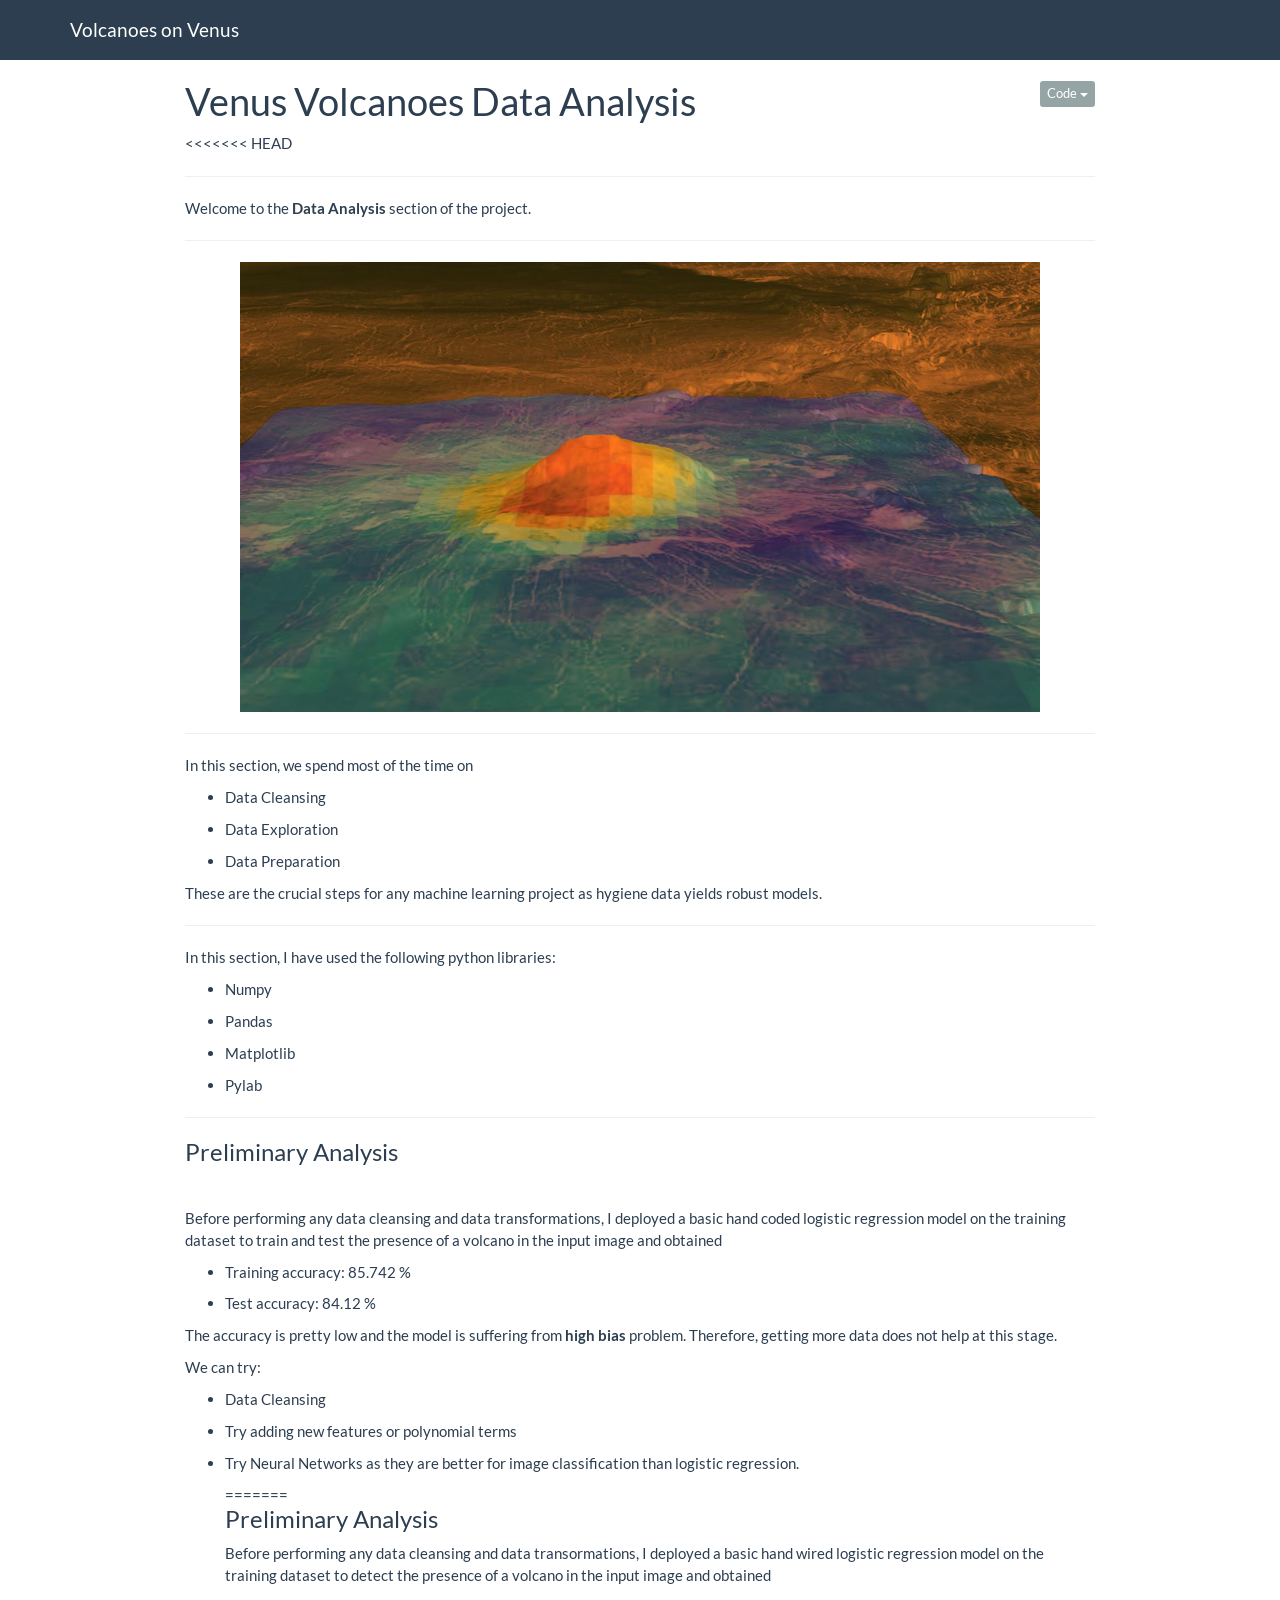
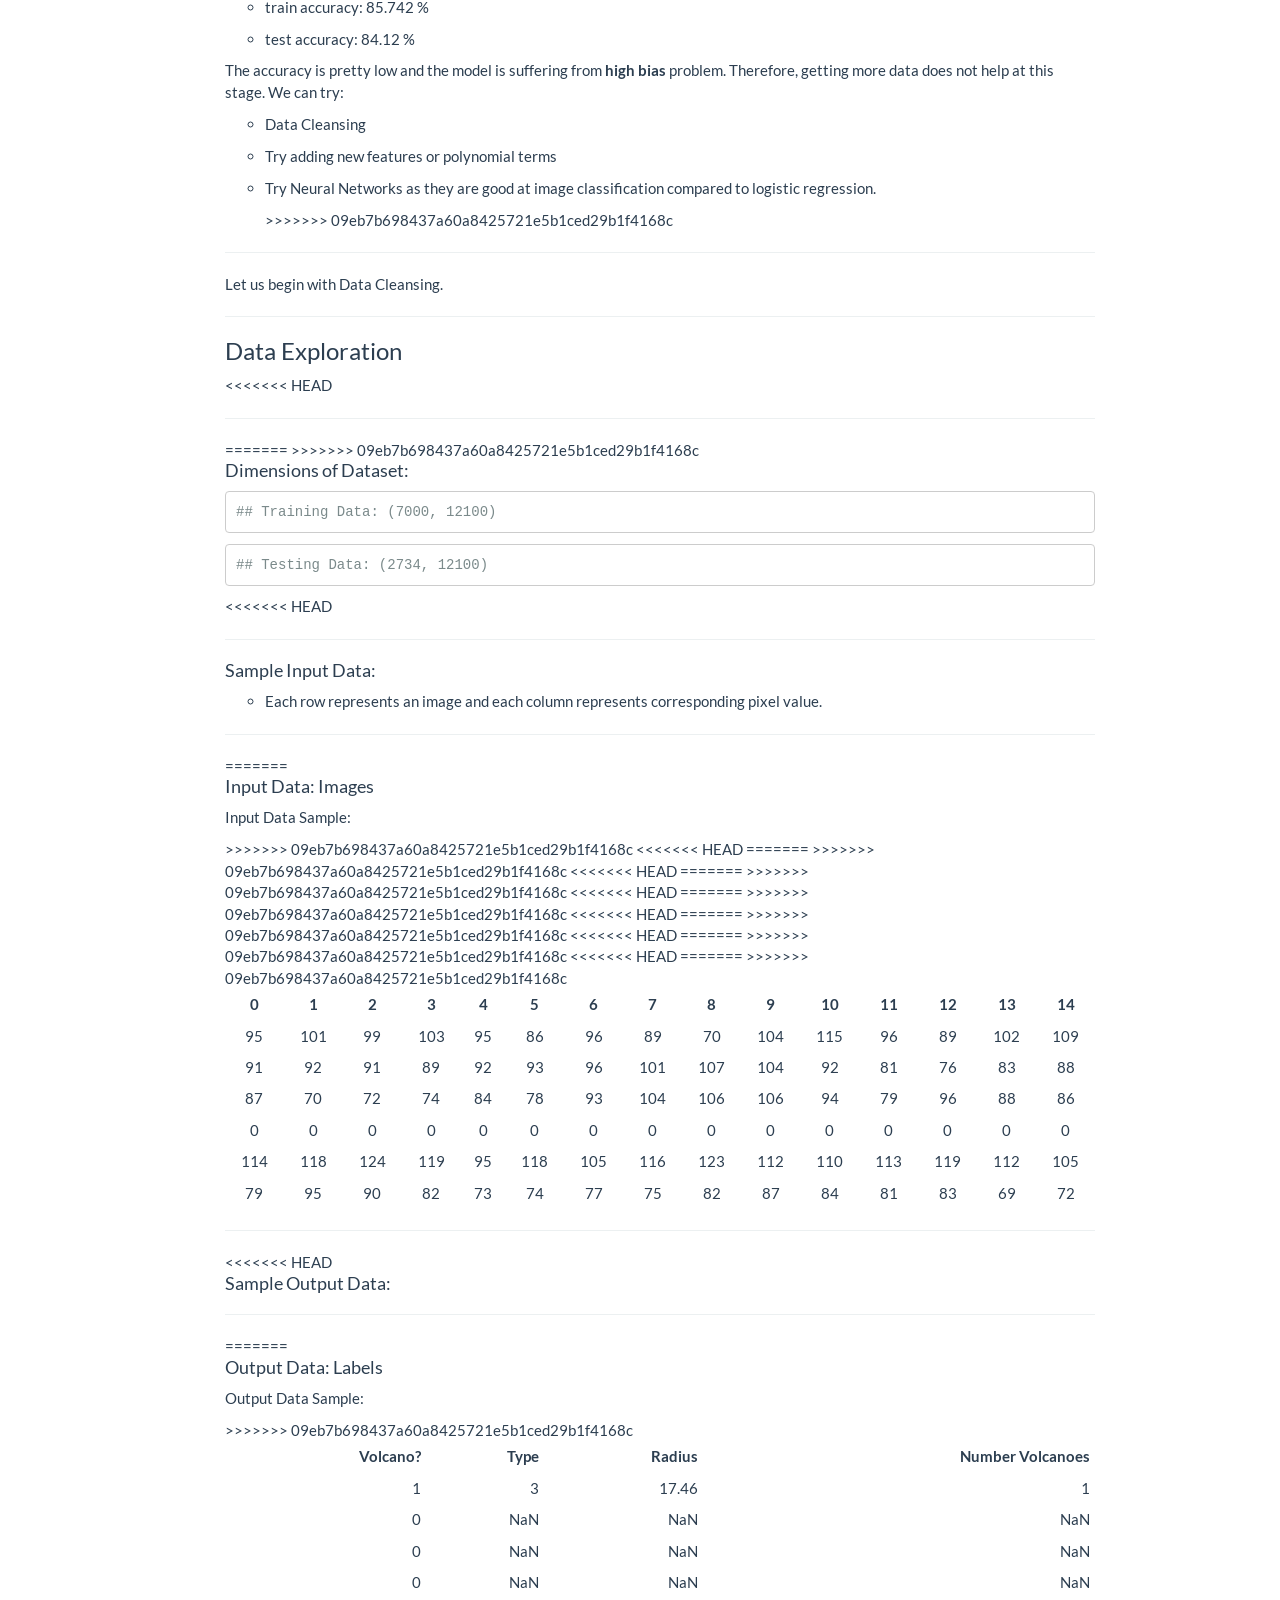
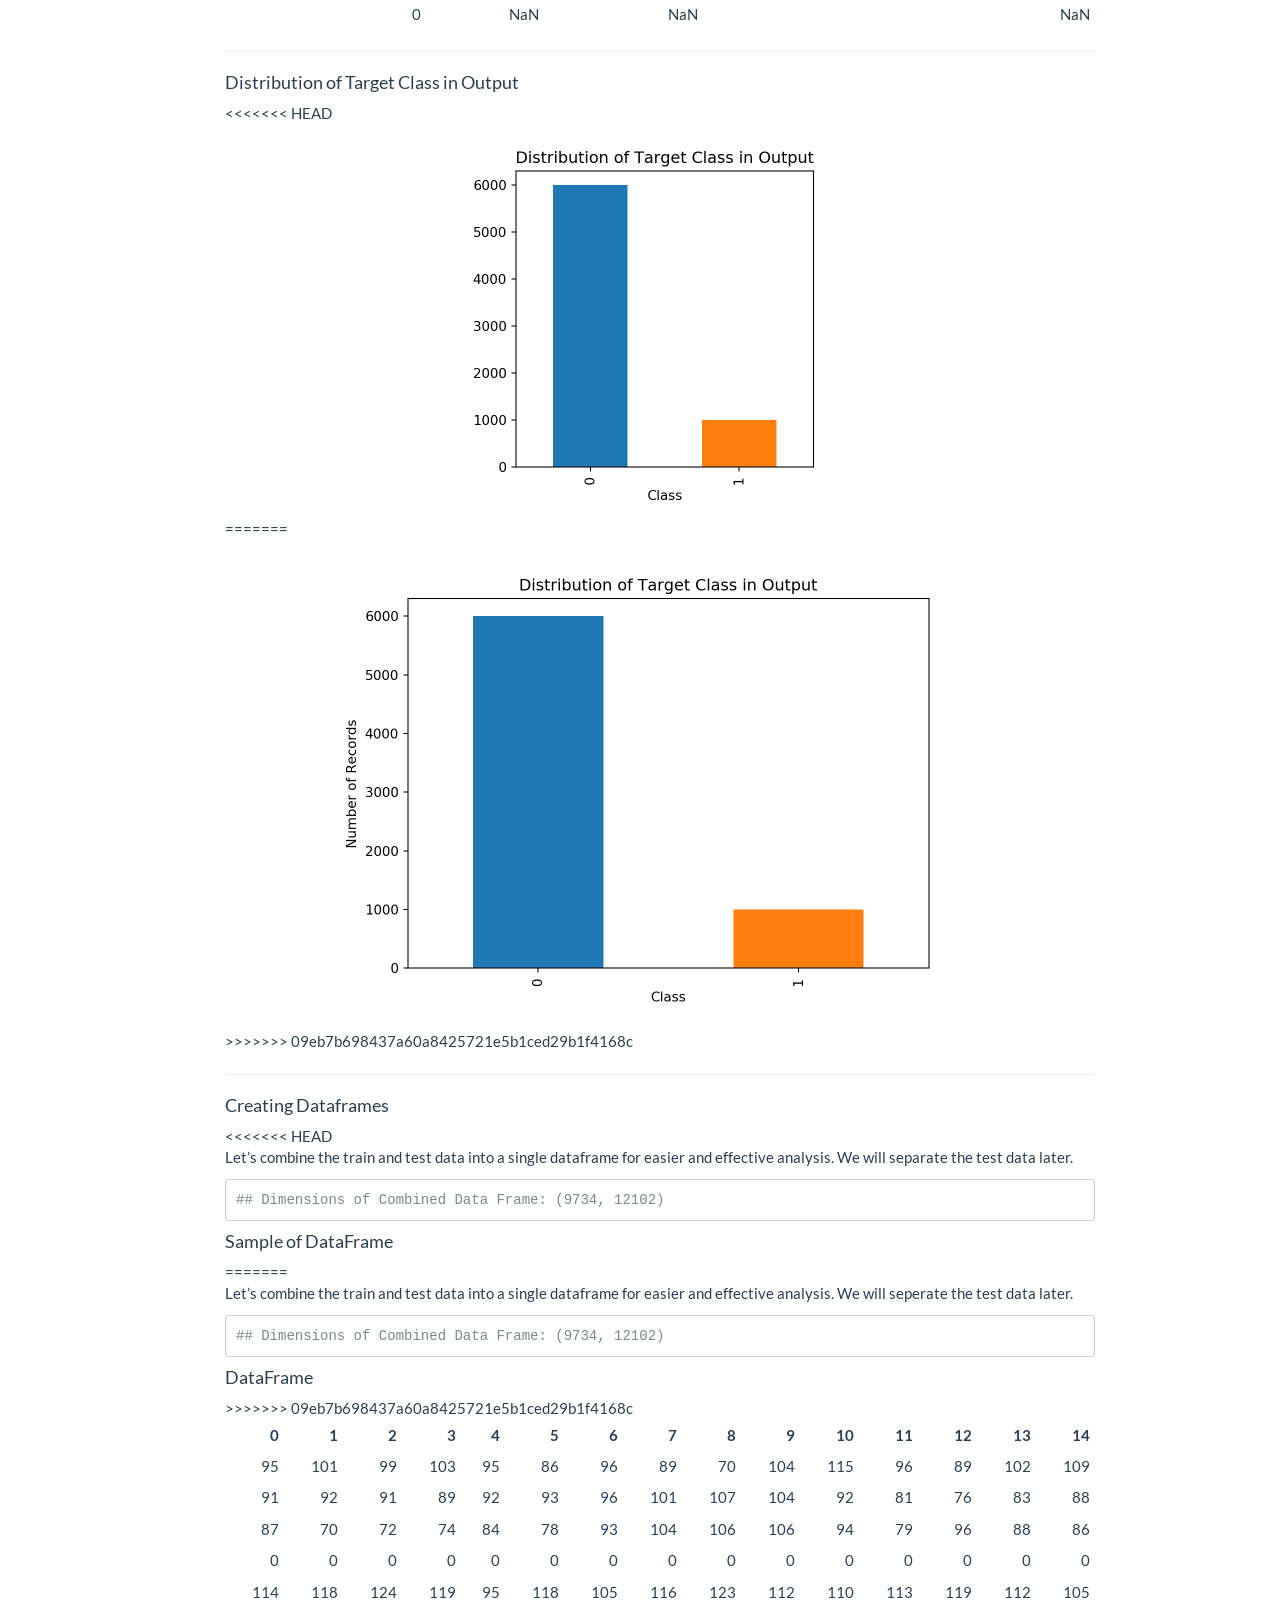
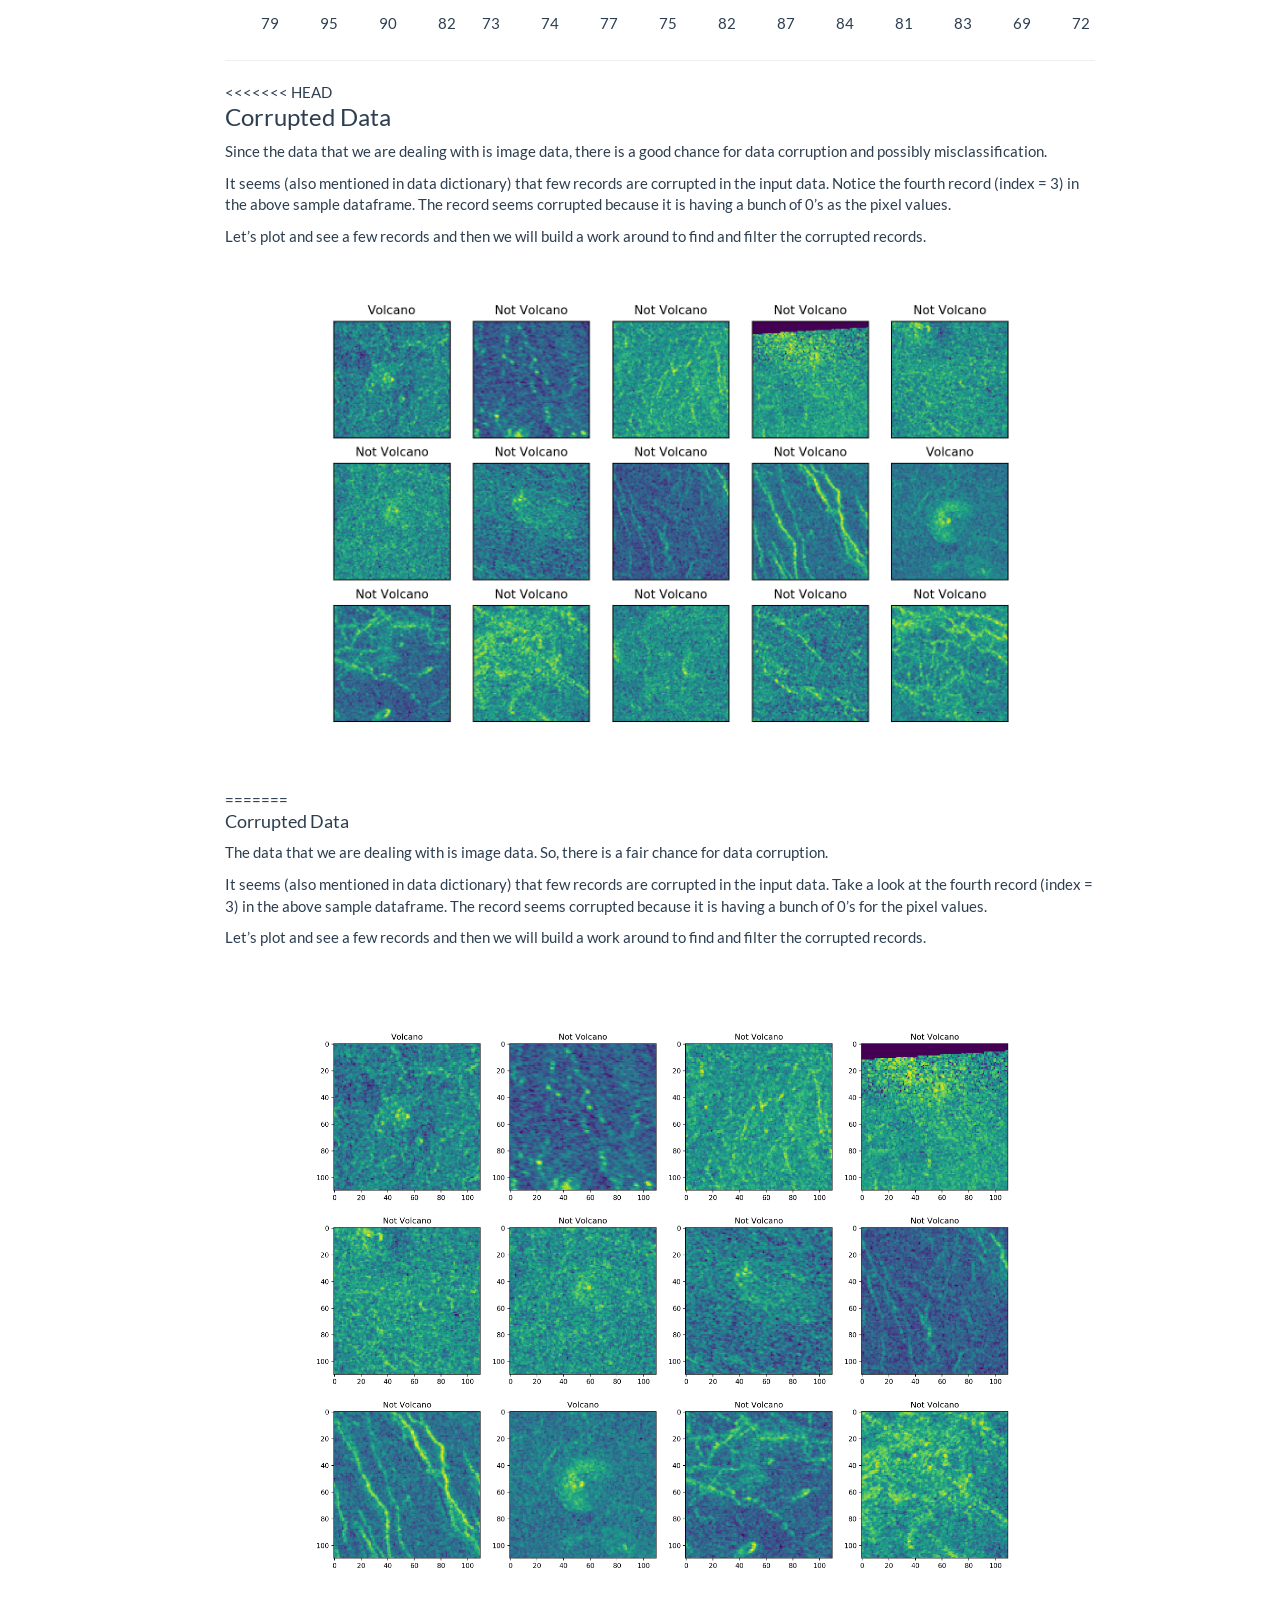
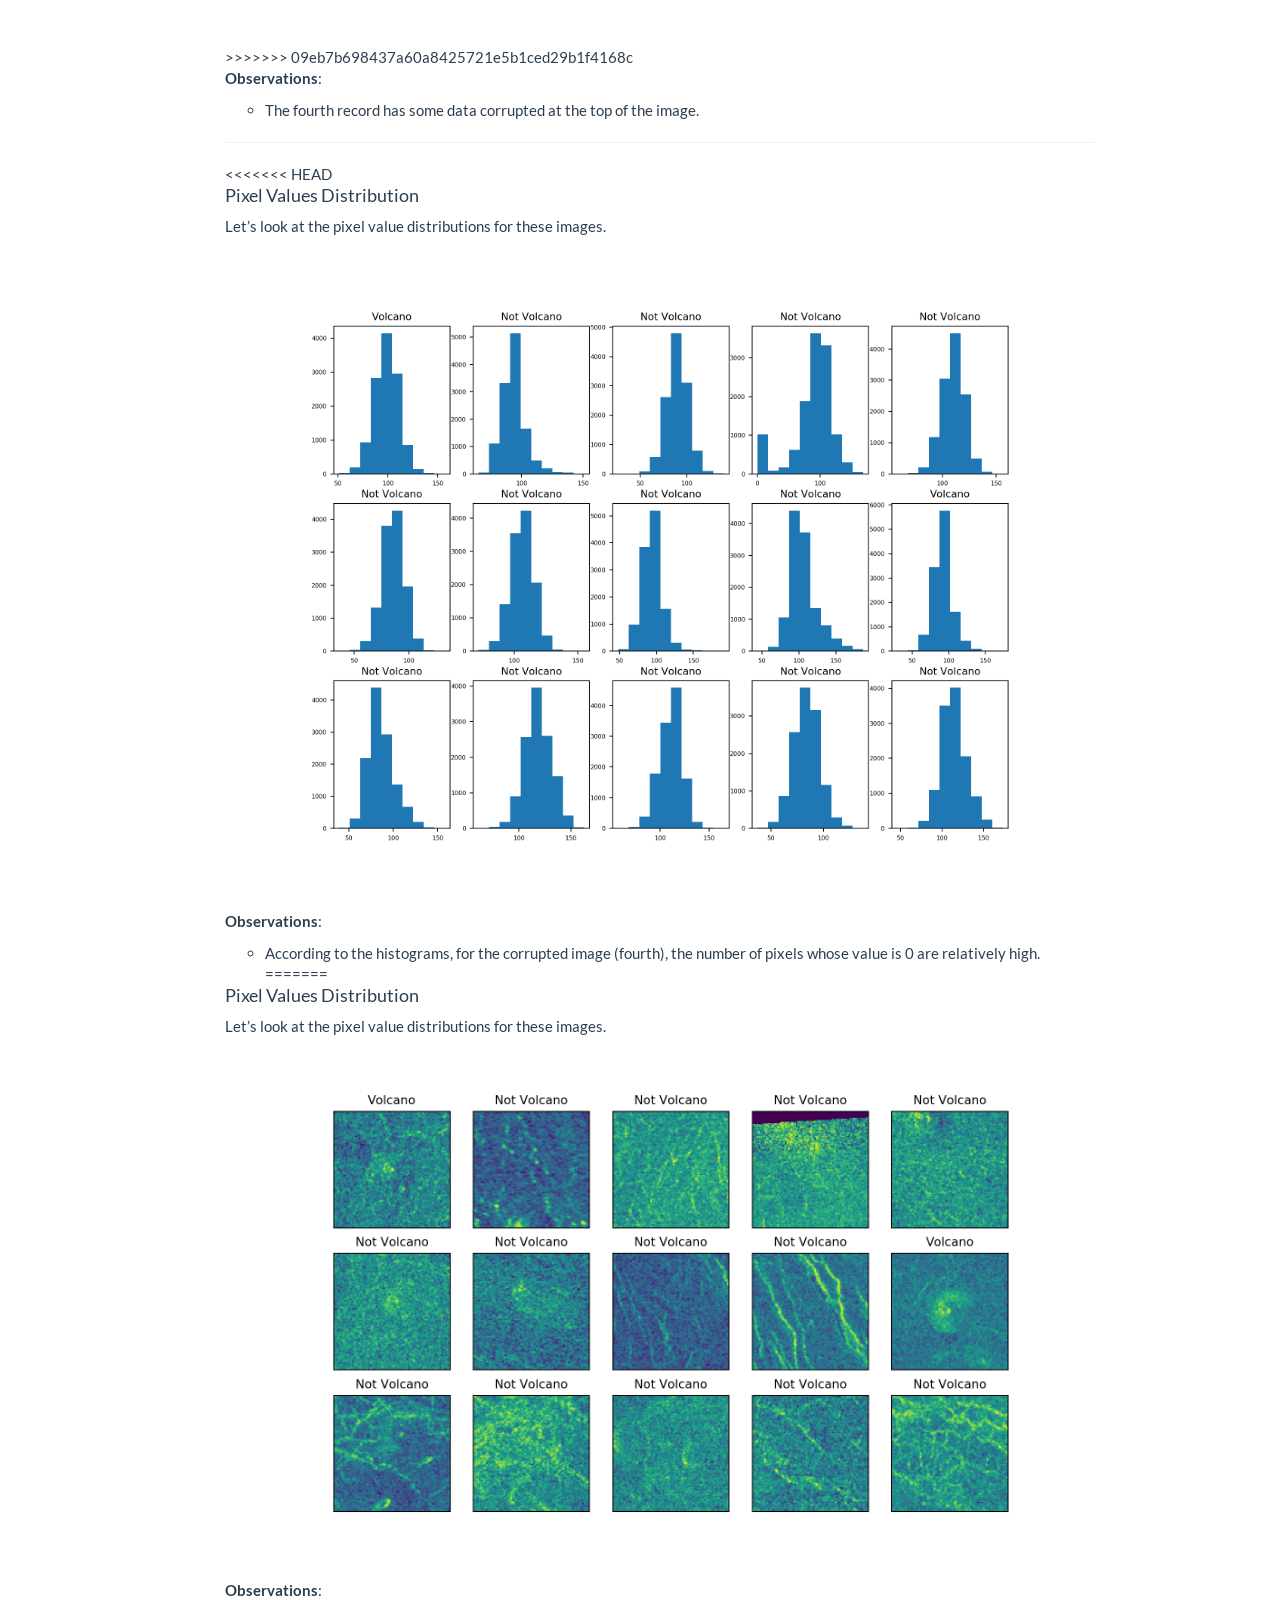
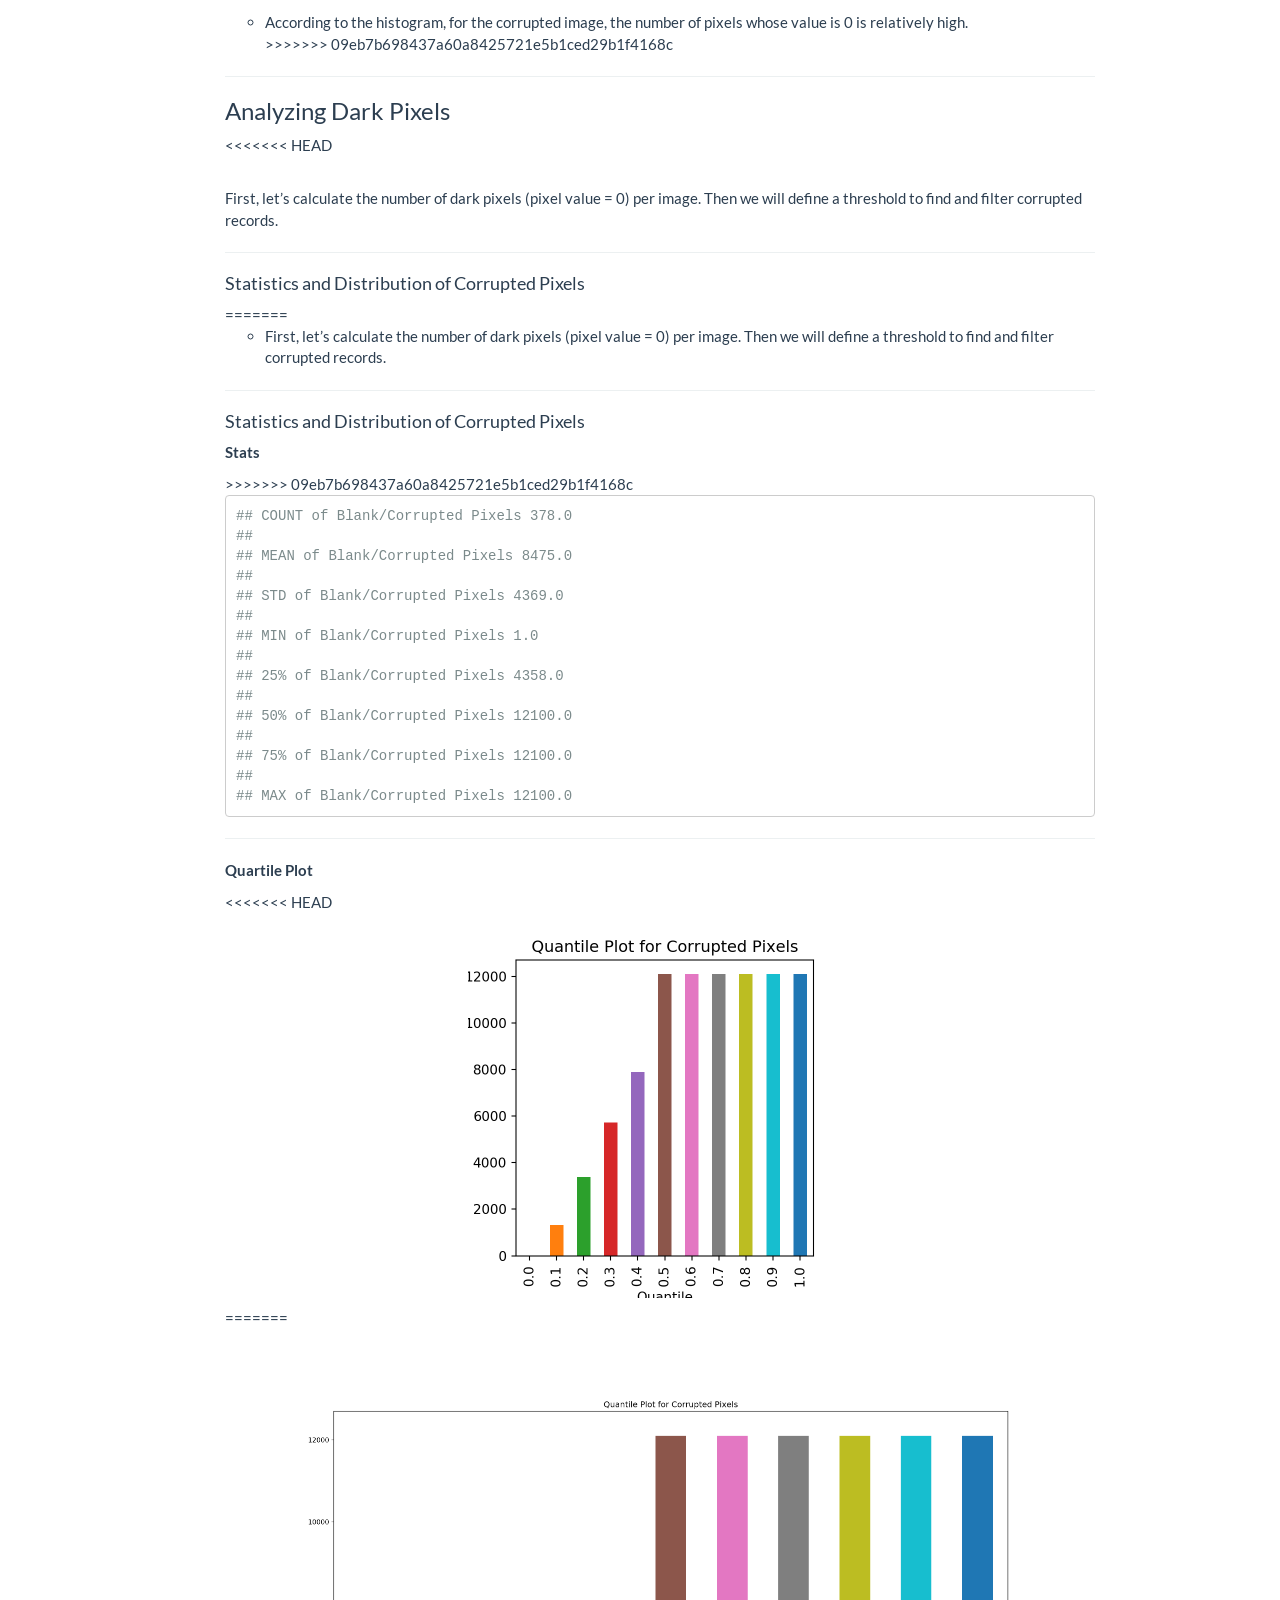
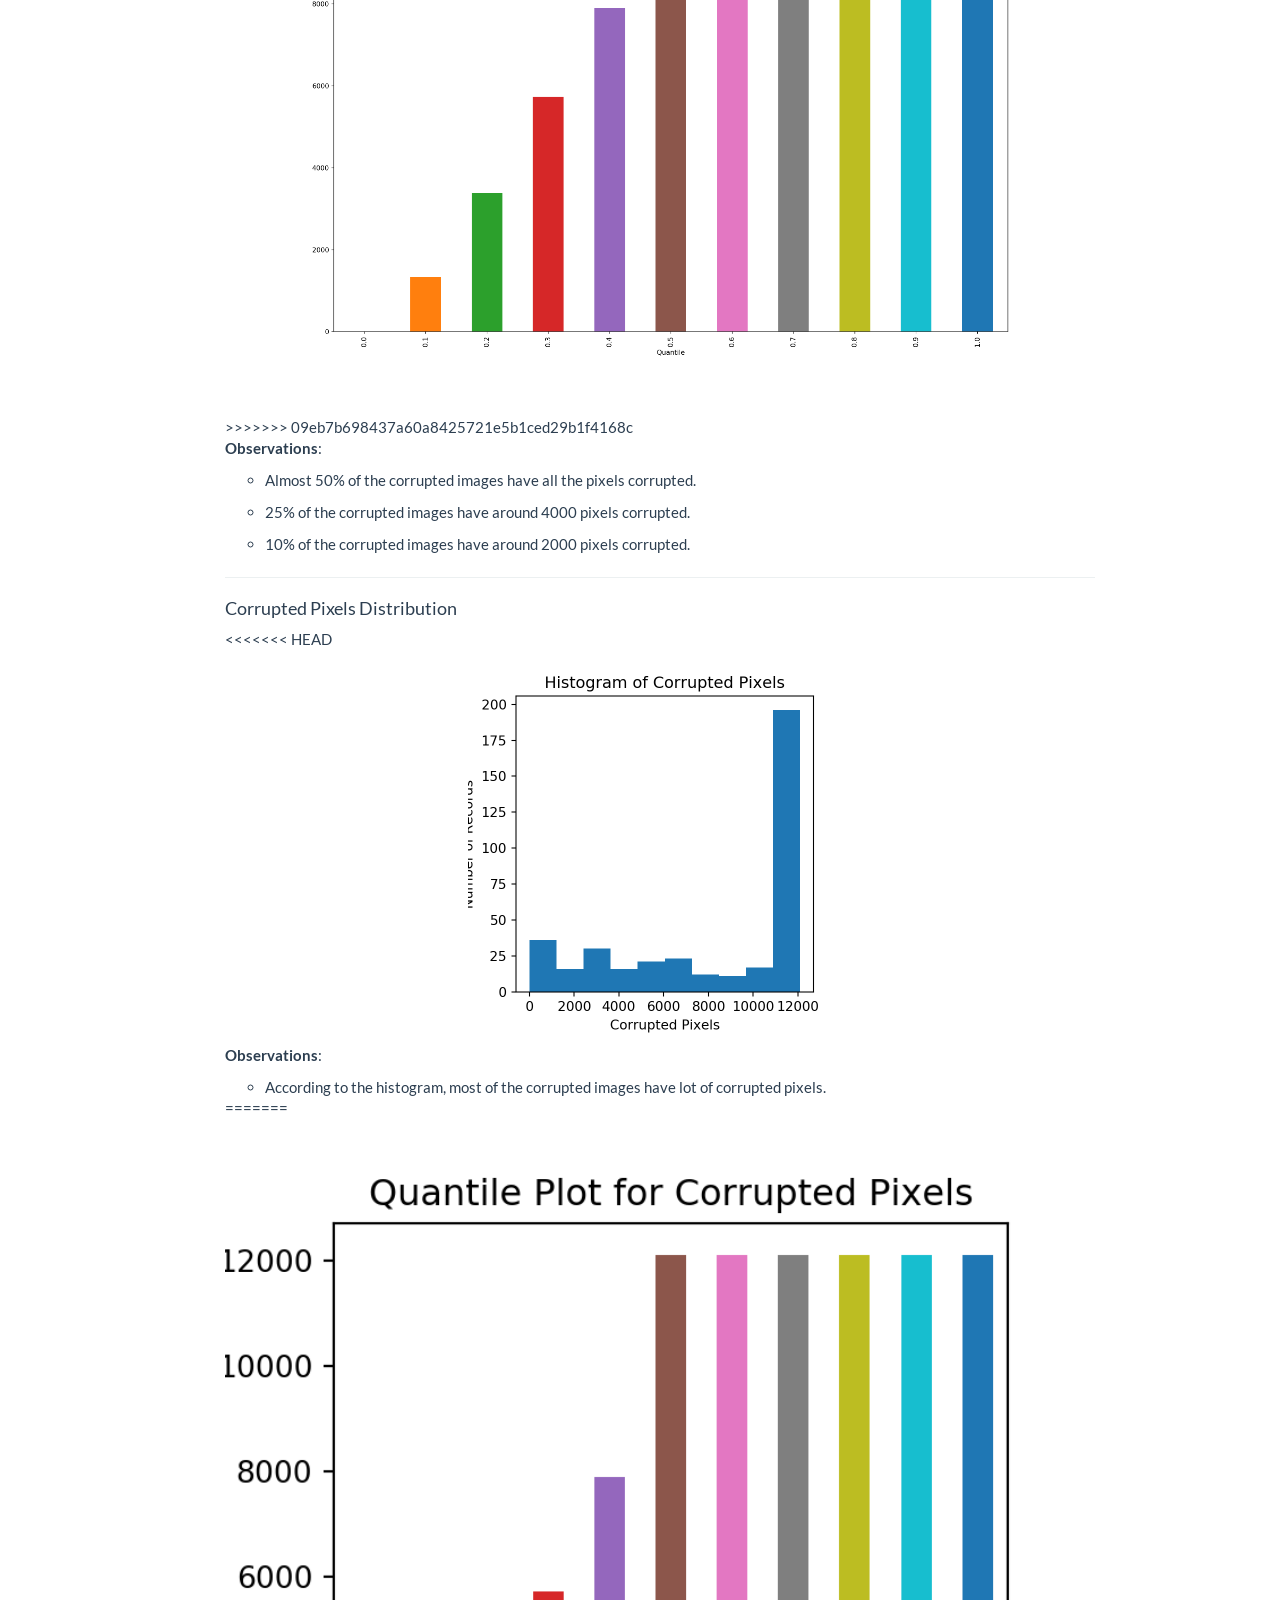
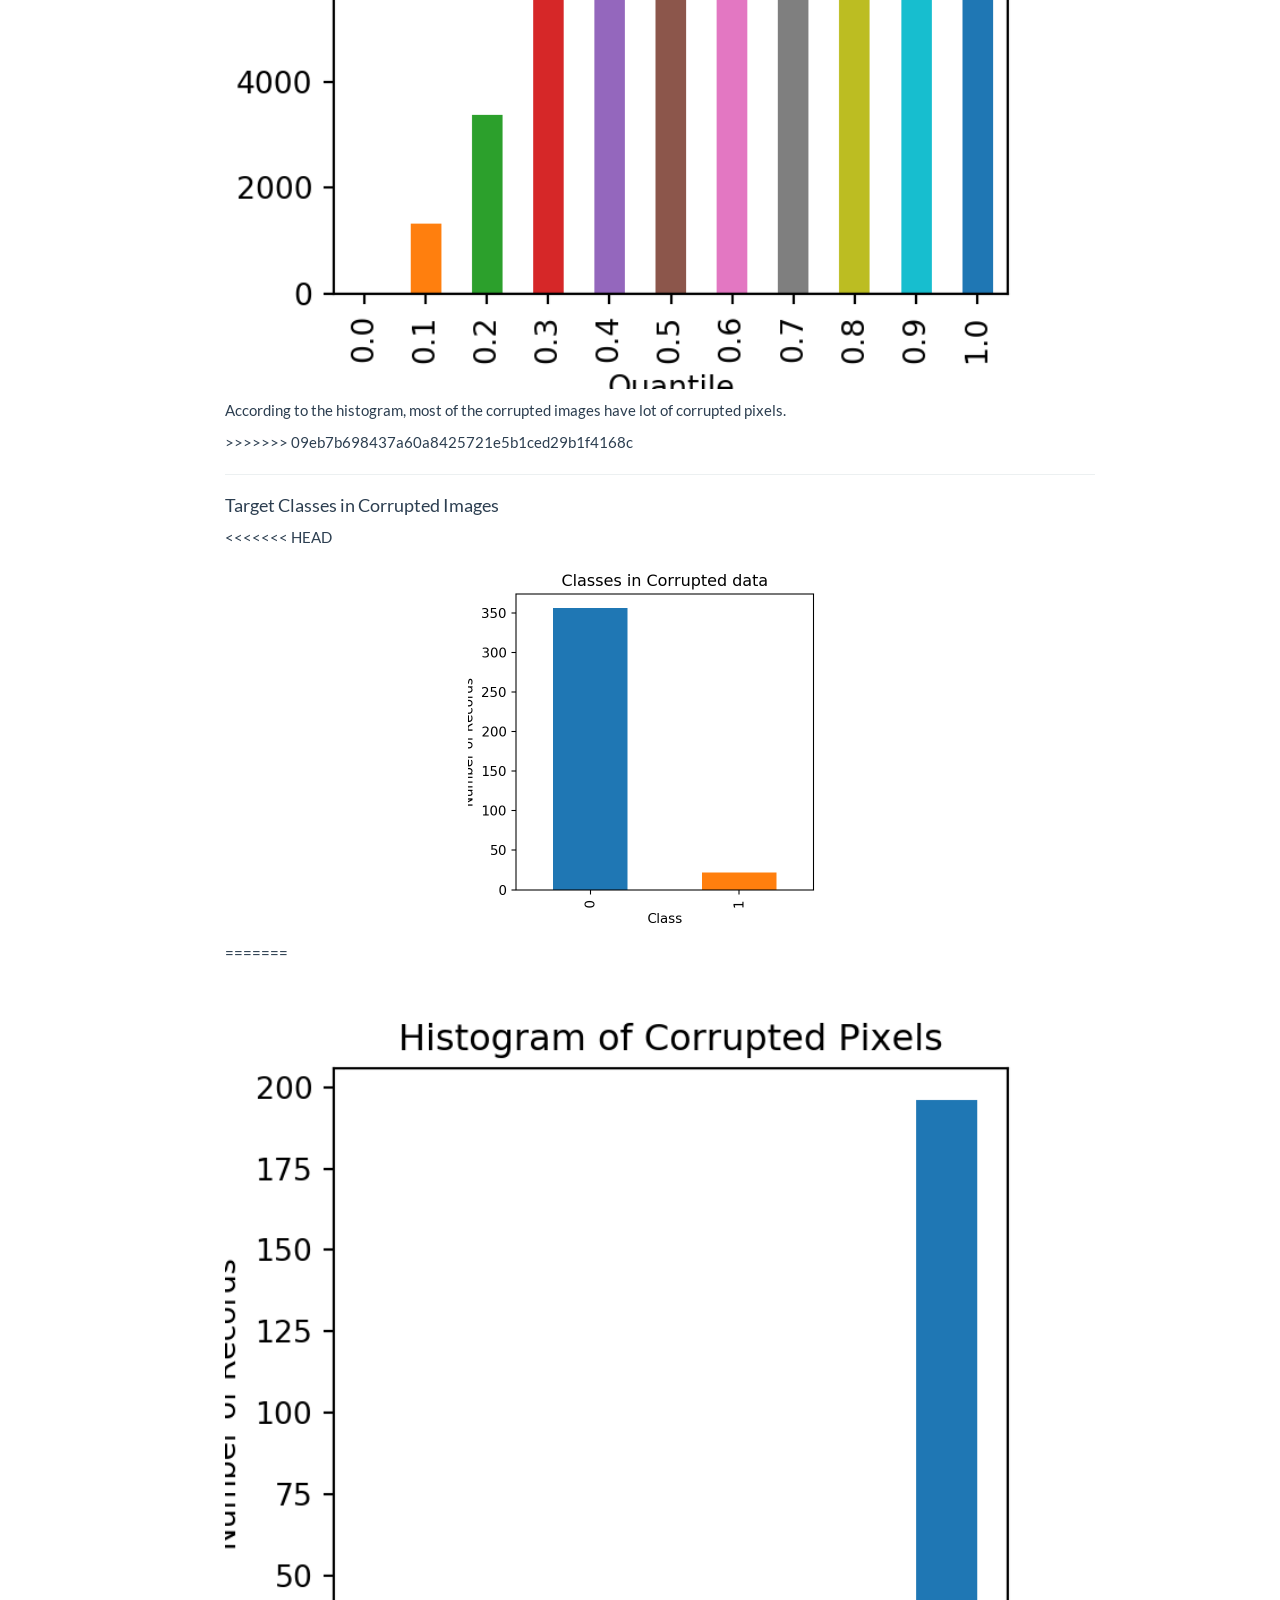
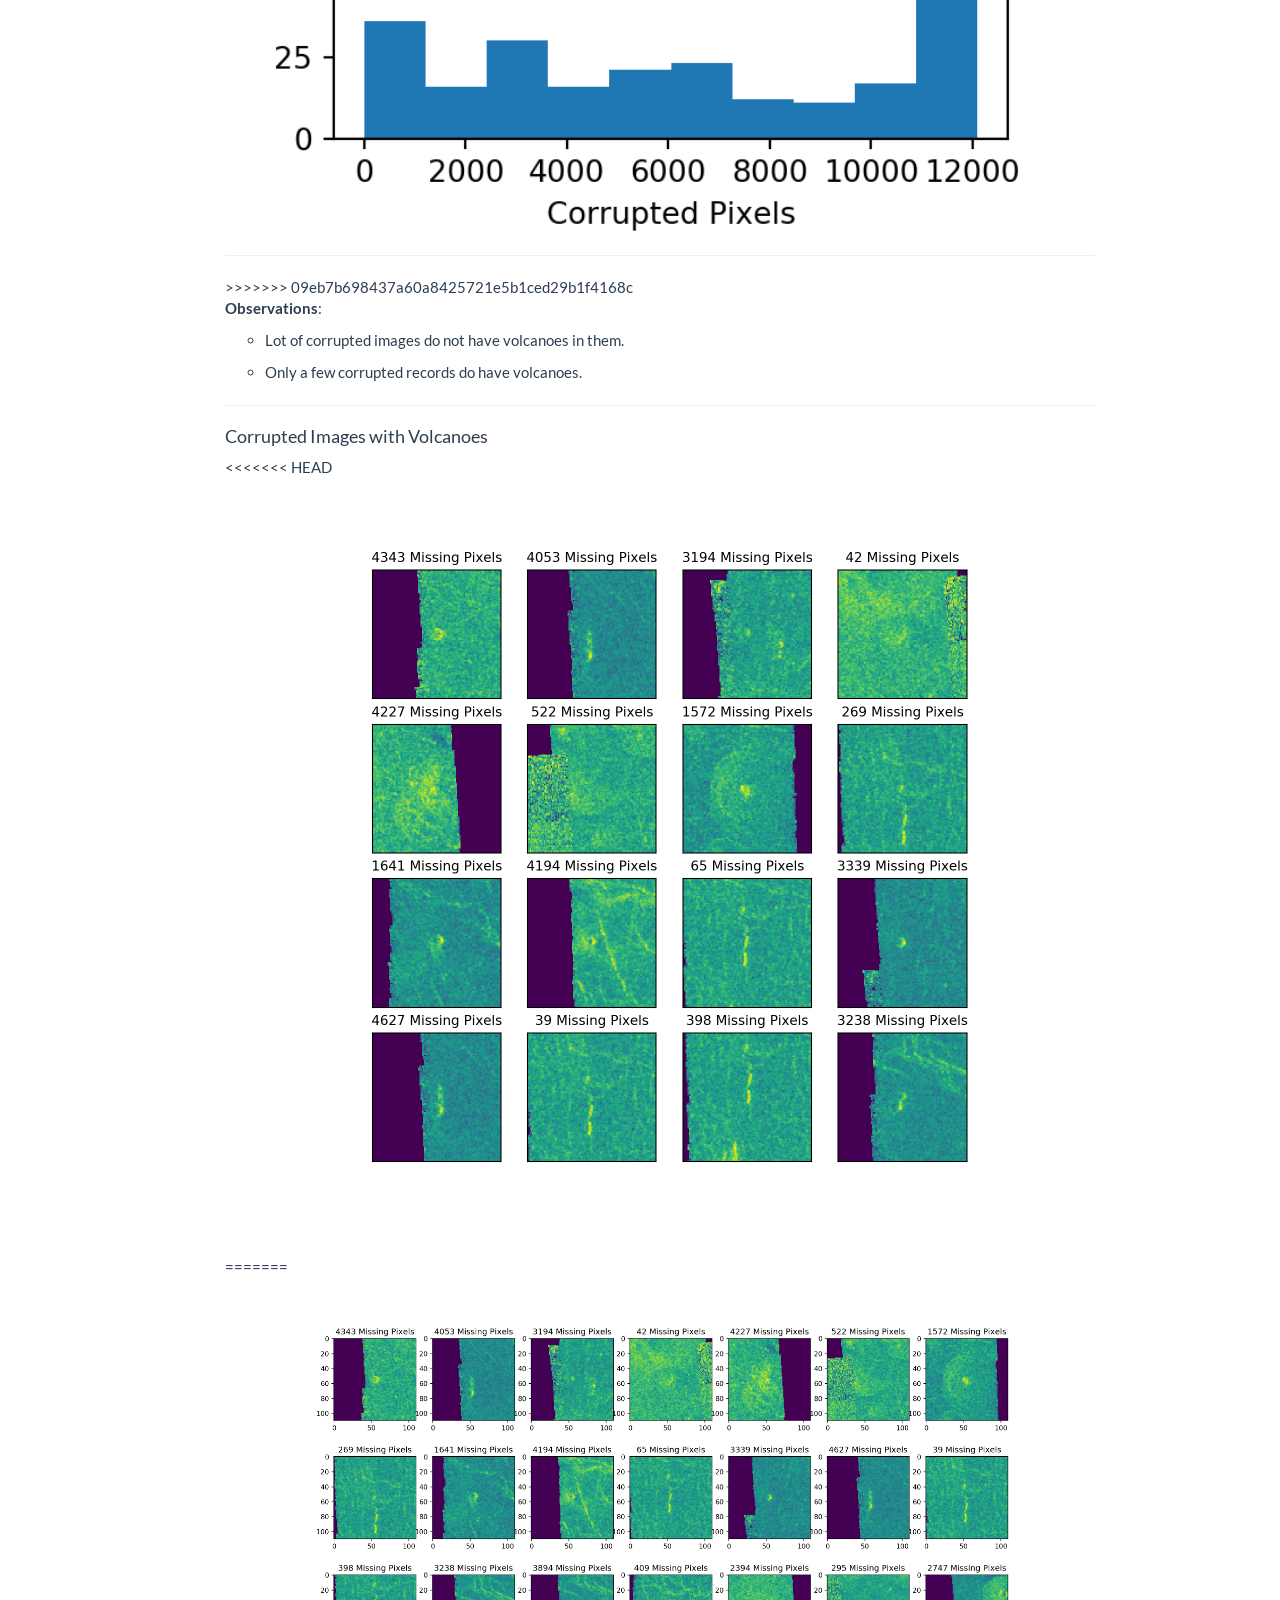
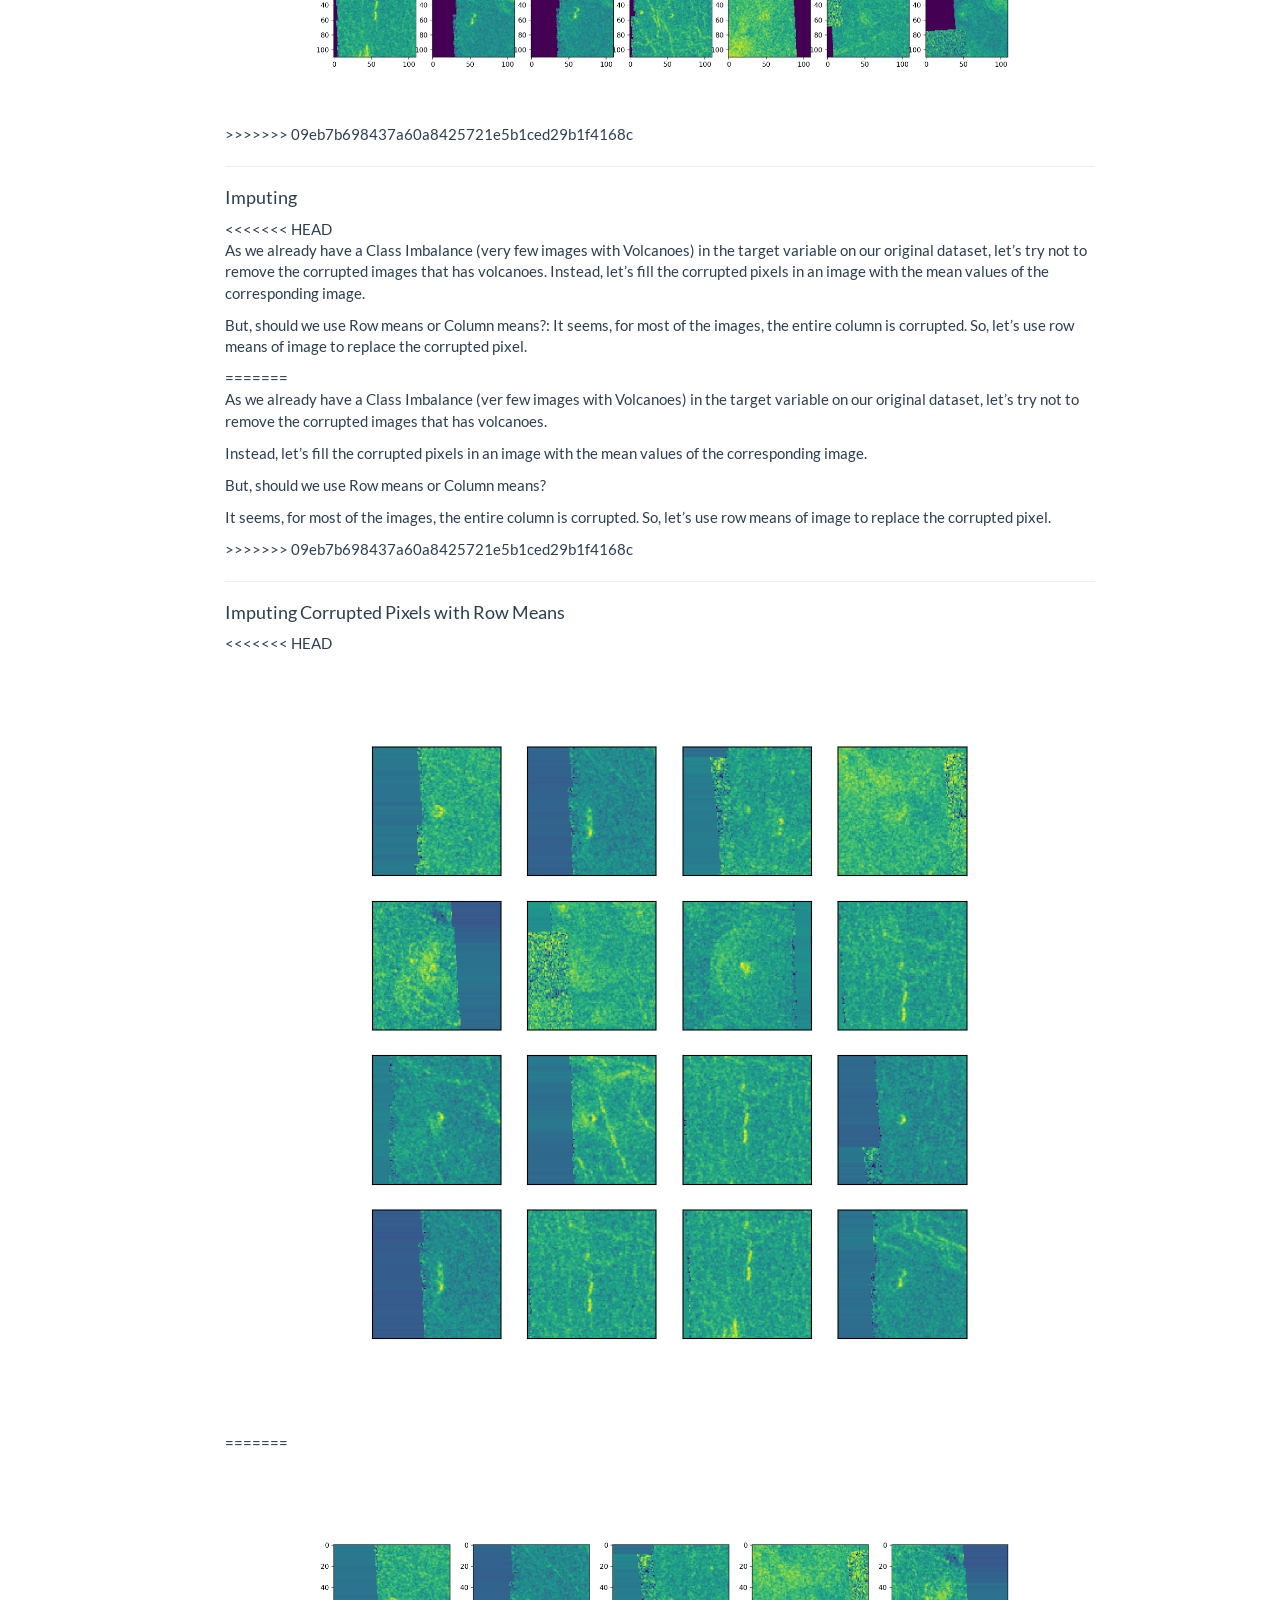
==== dataanalysis.html @ ce0eabd8 "Second Commit" ====
<!DOCTYPE html>

<html xmlns="http://www.w3.org/1999/xhtml">

<head>

<meta charset="utf-8" />
<meta http-equiv="Content-Type" content="text/html; charset=utf-8" />
<meta name="generator" content="pandoc" />
<meta http-equiv="X-UA-Compatible" content="IE=EDGE" />




<title>Venus Volcanoes Data Analysis</title>

<script src="site_libs/jquery-1.11.3/jquery.min.js"></script>
<meta name="viewport" content="width=device-width, initial-scale=1" />
<link href="site_libs/bootstrap-3.3.5/css/flatly.min.css" rel="stylesheet" />
<script src="site_libs/bootstrap-3.3.5/js/bootstrap.min.js"></script>
<script src="site_libs/bootstrap-3.3.5/shim/html5shiv.min.js"></script>
<script src="site_libs/bootstrap-3.3.5/shim/respond.min.js"></script>
<script src="site_libs/navigation-1.1/tabsets.js"></script>
<script src="site_libs/navigation-1.1/codefolding.js"></script>
<link href="site_libs/highlightjs-9.12.0/default.css" rel="stylesheet" />
<script src="site_libs/highlightjs-9.12.0/highlight.js"></script>

<style type="text/css">code{white-space: pre;}</style>
<style type="text/css">
  pre:not([class]) {
    background-color: white;
  }
</style>
<script type="text/javascript">
if (window.hljs) {
  hljs.configure({languages: []});
  hljs.initHighlightingOnLoad();
  if (document.readyState && document.readyState === "complete") {
    window.setTimeout(function() { hljs.initHighlighting(); }, 0);
  }
}
</script>



<style type="text/css">
h1 {
  font-size: 34px;
}
h1.title {
  font-size: 38px;
}
h2 {
  font-size: 30px;
}
h3 {
  font-size: 24px;
}
h4 {
  font-size: 18px;
}
h5 {
  font-size: 16px;
}
h6 {
  font-size: 12px;
}
.table th:not([align]) {
  text-align: left;
}
</style>

<link rel="stylesheet" href="style.css" type="text/css" />



<style type = "text/css">
.main-container {
  max-width: 940px;
  margin-left: auto;
  margin-right: auto;
}
code {
  color: inherit;
  background-color: rgba(0, 0, 0, 0.04);
}
img {
  max-width:100%;
  height: auto;
}
.tabbed-pane {
  padding-top: 12px;
}
.html-widget {
  margin-bottom: 20px;
}
button.code-folding-btn:focus {
  outline: none;
}
summary {
  display: list-item;
}
</style>


<style type="text/css">
/* padding for bootstrap navbar */
body {
  padding-top: 60px;
  padding-bottom: 40px;
}
/* offset scroll position for anchor links (for fixed navbar)  */
.section h1 {
  padding-top: 65px;
  margin-top: -65px;
}
.section h2 {
  padding-top: 65px;
  margin-top: -65px;
}
.section h3 {
  padding-top: 65px;
  margin-top: -65px;
}
.section h4 {
  padding-top: 65px;
  margin-top: -65px;
}
.section h5 {
  padding-top: 65px;
  margin-top: -65px;
}
.section h6 {
  padding-top: 65px;
  margin-top: -65px;
}
.dropdown-submenu {
  position: relative;
}
.dropdown-submenu>.dropdown-menu {
  top: 0;
  left: 100%;
  margin-top: -6px;
  margin-left: -1px;
  border-radius: 0 6px 6px 6px;
}
.dropdown-submenu:hover>.dropdown-menu {
  display: block;
}
.dropdown-submenu>a:after {
  display: block;
  content: " ";
  float: right;
  width: 0;
  height: 0;
  border-color: transparent;
  border-style: solid;
  border-width: 5px 0 5px 5px;
  border-left-color: #cccccc;
  margin-top: 5px;
  margin-right: -10px;
}
.dropdown-submenu:hover>a:after {
  border-left-color: #ffffff;
}
.dropdown-submenu.pull-left {
  float: none;
}
.dropdown-submenu.pull-left>.dropdown-menu {
  left: -100%;
  margin-left: 10px;
  border-radius: 6px 0 6px 6px;
}
</style>

<script>
// manage active state of menu based on current page
$(document).ready(function () {
  // active menu anchor
  href = window.location.pathname
  href = href.substr(href.lastIndexOf('/') + 1)
  if (href === "")
    href = "index.html";
  var menuAnchor = $('a[href="' + href + '"]');

  // mark it active
  menuAnchor.parent().addClass('active');

  // if it's got a parent navbar menu mark it active as well
  menuAnchor.closest('li.dropdown').addClass('active');
});
</script>

<!-- tabsets -->

<style type="text/css">
.tabset-dropdown > .nav-tabs {
  display: inline-table;
  max-height: 500px;
  min-height: 44px;
  overflow-y: auto;
  background: white;
  border: 1px solid #ddd;
  border-radius: 4px;
}

.tabset-dropdown > .nav-tabs > li.active:before {
  content: "";
  font-family: 'Glyphicons Halflings';
  display: inline-block;
  padding: 10px;
  border-right: 1px solid #ddd;
}

.tabset-dropdown > .nav-tabs.nav-tabs-open > li.active:before {
  content: "&#xe258;";
  border: none;
}

.tabset-dropdown > .nav-tabs.nav-tabs-open:before {
  content: "";
  font-family: 'Glyphicons Halflings';
  display: inline-block;
  padding: 10px;
  border-right: 1px solid #ddd;
}

.tabset-dropdown > .nav-tabs > li.active {
  display: block;
}

.tabset-dropdown > .nav-tabs > li > a,
.tabset-dropdown > .nav-tabs > li > a:focus,
.tabset-dropdown > .nav-tabs > li > a:hover {
  border: none;
  display: inline-block;
  border-radius: 4px;
}

.tabset-dropdown > .nav-tabs.nav-tabs-open > li {
  display: block;
  float: none;
}

.tabset-dropdown > .nav-tabs > li {
  display: none;
}
</style>

<!-- code folding -->
<style type="text/css">
.code-folding-btn { margin-bottom: 4px; }
</style>




</head>

<body>


<div class="container-fluid main-container">




<div class="navbar navbar-default  navbar-fixed-top" role="navigation">
  <div class="container">
    <div class="navbar-header">
      <button type="button" class="navbar-toggle collapsed" data-toggle="collapse" data-target="#navbar">
        <span class="icon-bar"></span>
        <span class="icon-bar"></span>
        <span class="icon-bar"></span>
      </button>
      <a class="navbar-brand" href="index.html">Volcanoes on Venus</a>
    </div>
    <div id="navbar" class="navbar-collapse collapse">
      <ul class="nav navbar-nav">
        
      </ul>
      <ul class="nav navbar-nav navbar-right">
        
      </ul>
    </div><!--/.nav-collapse -->
  </div><!--/.container -->
</div><!--/.navbar -->

<div class="fluid-row" id="header">

<div class="btn-group pull-right">
<button type="button" class="btn btn-default btn-xs dropdown-toggle" data-toggle="dropdown" aria-haspopup="true" aria-expanded="false"><span>Code</span> <span class="caret"></span></button>
<ul class="dropdown-menu" style="min-width: 50px;">
<li><a id="rmd-show-all-code" href="#">Show All Code</a></li>
<li><a id="rmd-hide-all-code" href="#">Hide All Code</a></li>
</ul>
</div>



<h1 class="title toc-ignore">Venus Volcanoes Data Analysis</h1>

</div>


<<<<<<< HEAD
<hr />
<p>Welcome to the <strong>Data Analysis</strong> section of the project.<br />
</p>
<hr />
<p><img src="volcano_rgb.jpg" width="800px" height="1500px" style="display: block; margin: auto;" /></p>
<hr />
<p>In this section, we spend most of the time on</p>
<ul>
<li><p>Data Cleansing</p></li>
<li><p>Data Exploration</p></li>
<li><p>Data Preparation</p></li>
</ul>
<p>These are the crucial steps for any machine learning project as hygiene data yields robust models.</p>
<hr />
<p>In this section, I have used the following python libraries:</p>
<ul>
<li><p>Numpy</p></li>
<li><p>Pandas</p></li>
<li><p>Matplotlib</p></li>
<li><p>Pylab</p></li>
</ul>
<hr />
<div id="preliminary-analysis" class="section level3">
<h3>Preliminary Analysis</h3>
<p><br />
</p>
<p>Before performing any data cleansing and data transformations, I deployed a basic hand coded logistic regression model on the training dataset to train and test the presence of a volcano in the input image and obtained</p>
<ul>
<li><p>Training accuracy: 85.742 %</p></li>
<li><p>Test accuracy: 84.12 %</p></li>
</ul>
<p>The accuracy is pretty low and the model is suffering from <strong>high bias</strong> problem. Therefore, getting more data does not help at this stage.</p>
<p>We can try:</p>
<ul>
<li><p>Data Cleansing</p></li>
<li><p>Try adding new features or polynomial terms</p></li>
<li><p>Try Neural Networks as they are better for image classification than logistic regression.</p></li>
=======
<div id="preliminary-analysis" class="section level3">
<h3>Preliminary Analysis</h3>
<p>Before performing any data cleansing and data transormations, I deployed a basic hand wired logistic regression model on the training dataset to detect the presence of a volcano in the input image and obtained</p>
<ul>
<li><p>train accuracy: 85.742 %</p></li>
<li><p>test accuracy: 84.12 %</p></li>
</ul>
<p>The accuracy is pretty low and the model is suffering from <strong>high bias</strong> problem. Therefore, getting more data does not help at this stage. We can try:</p>
<ul>
<li><p>Data Cleansing</p></li>
<li><p>Try adding new features or polynomial terms</p></li>
<li><p>Try Neural Networks as they are good at image classification compared to logistic regression.</p></li>
>>>>>>> 09eb7b698437a60a8425721e5b1ced29b1f4168c
</ul>
<hr />
<p>Let us begin with Data Cleansing.</p>
<hr />
</div>
<div id="data-exploration" class="section level3">
<h3>Data Exploration</h3>
<<<<<<< HEAD
<hr />
=======
>>>>>>> 09eb7b698437a60a8425721e5b1ced29b1f4168c
<div id="dimensions-of-dataset" class="section level4">
<h4>Dimensions of Dataset:</h4>
<pre><code>## Training Data: (7000, 12100)</code></pre>
<pre><code>## Testing Data: (2734, 12100)</code></pre>
<<<<<<< HEAD
<hr />
</div>
<div id="sample-input-data" class="section level4">
<h4>Sample Input Data:</h4>
<ul>
<li>Each row represents an image and each column represents corresponding pixel value.</li>
</ul>
<hr />
=======
</div>
<div id="input-data-images" class="section level4">
<h4>Input Data: Images</h4>
<p>Input Data Sample:</p>
>>>>>>> 09eb7b698437a60a8425721e5b1ced29b1f4168c
<table>
<thead>
<tr class="header">
<th align="center">0</th>
<th align="center">1</th>
<th align="center">2</th>
<th align="center">3</th>
<th align="center">4</th>
<th align="center">5</th>
<th align="center">6</th>
<th align="center">7</th>
<th align="center">8</th>
<th align="center">9</th>
<<<<<<< HEAD
<th align="center">10</th>
<th align="center">11</th>
<th align="center">12</th>
<th align="center">13</th>
<th align="center">14</th>
=======
>>>>>>> 09eb7b698437a60a8425721e5b1ced29b1f4168c
</tr>
</thead>
<tbody>
<tr class="odd">
<td align="center">95</td>
<td align="center">101</td>
<td align="center">99</td>
<td align="center">103</td>
<td align="center">95</td>
<td align="center">86</td>
<td align="center">96</td>
<td align="center">89</td>
<td align="center">70</td>
<td align="center">104</td>
<<<<<<< HEAD
<td align="center">115</td>
<td align="center">96</td>
<td align="center">89</td>
<td align="center">102</td>
<td align="center">109</td>
=======
>>>>>>> 09eb7b698437a60a8425721e5b1ced29b1f4168c
</tr>
<tr class="even">
<td align="center">91</td>
<td align="center">92</td>
<td align="center">91</td>
<td align="center">89</td>
<td align="center">92</td>
<td align="center">93</td>
<td align="center">96</td>
<td align="center">101</td>
<td align="center">107</td>
<td align="center">104</td>
<<<<<<< HEAD
<td align="center">92</td>
<td align="center">81</td>
<td align="center">76</td>
<td align="center">83</td>
<td align="center">88</td>
=======
>>>>>>> 09eb7b698437a60a8425721e5b1ced29b1f4168c
</tr>
<tr class="odd">
<td align="center">87</td>
<td align="center">70</td>
<td align="center">72</td>
<td align="center">74</td>
<td align="center">84</td>
<td align="center">78</td>
<td align="center">93</td>
<td align="center">104</td>
<td align="center">106</td>
<td align="center">106</td>
<<<<<<< HEAD
<td align="center">94</td>
<td align="center">79</td>
<td align="center">96</td>
<td align="center">88</td>
<td align="center">86</td>
=======
>>>>>>> 09eb7b698437a60a8425721e5b1ced29b1f4168c
</tr>
<tr class="even">
<td align="center">0</td>
<td align="center">0</td>
<td align="center">0</td>
<td align="center">0</td>
<td align="center">0</td>
<td align="center">0</td>
<td align="center">0</td>
<td align="center">0</td>
<td align="center">0</td>
<td align="center">0</td>
<<<<<<< HEAD
<td align="center">0</td>
<td align="center">0</td>
<td align="center">0</td>
<td align="center">0</td>
<td align="center">0</td>
=======
>>>>>>> 09eb7b698437a60a8425721e5b1ced29b1f4168c
</tr>
<tr class="odd">
<td align="center">114</td>
<td align="center">118</td>
<td align="center">124</td>
<td align="center">119</td>
<td align="center">95</td>
<td align="center">118</td>
<td align="center">105</td>
<td align="center">116</td>
<td align="center">123</td>
<td align="center">112</td>
<<<<<<< HEAD
<td align="center">110</td>
<td align="center">113</td>
<td align="center">119</td>
<td align="center">112</td>
<td align="center">105</td>
</tr>
<tr class="even">
<td align="center">79</td>
<td align="center">95</td>
<td align="center">90</td>
<td align="center">82</td>
<td align="center">73</td>
<td align="center">74</td>
<td align="center">77</td>
<td align="center">75</td>
<td align="center">82</td>
<td align="center">87</td>
<td align="center">84</td>
<td align="center">81</td>
<td align="center">83</td>
<td align="center">69</td>
<td align="center">72</td>
=======
>>>>>>> 09eb7b698437a60a8425721e5b1ced29b1f4168c
</tr>
</tbody>
</table>
<hr />
</div>
<<<<<<< HEAD
<div id="sample-output-data" class="section level4">
<h4>Sample Output Data:</h4>
<hr />
=======
<div id="output-data-labels" class="section level4">
<h4>Output Data: Labels</h4>
<p>Output Data Sample:</p>
>>>>>>> 09eb7b698437a60a8425721e5b1ced29b1f4168c
<table>
<thead>
<tr class="header">
<th align="right">Volcano?</th>
<th align="right">Type</th>
<th align="right">Radius</th>
<th align="right">Number Volcanoes</th>
</tr>
</thead>
<tbody>
<tr class="odd">
<td align="right">1</td>
<td align="right">3</td>
<td align="right">17.46</td>
<td align="right">1</td>
</tr>
<tr class="even">
<td align="right">0</td>
<td align="right">NaN</td>
<td align="right">NaN</td>
<td align="right">NaN</td>
</tr>
<tr class="odd">
<td align="right">0</td>
<td align="right">NaN</td>
<td align="right">NaN</td>
<td align="right">NaN</td>
</tr>
<tr class="even">
<td align="right">0</td>
<td align="right">NaN</td>
<td align="right">NaN</td>
<td align="right">NaN</td>
</tr>
<tr class="odd">
<td align="right">0</td>
<td align="right">NaN</td>
<td align="right">NaN</td>
<td align="right">NaN</td>
</tr>
</tbody>
</table>
<hr />
</div>
<div id="distribution-of-target-class-in-output" class="section level4">
<h4>Distribution of Target Class in Output</h4>
<<<<<<< HEAD
<p><img src="dataanalysis_files/figure-html/unnamed-chunk-7-1.png" width="384" style="display: block; margin: auto;" /></p>
=======
<p><img src="dataanalysis_files/figure-html/unnamed-chunk-6-1.png" width="672" style="display: block; margin: auto;" /></p>
>>>>>>> 09eb7b698437a60a8425721e5b1ced29b1f4168c
<hr />
</div>
<div id="creating-dataframes" class="section level4">
<h4>Creating Dataframes</h4>
<<<<<<< HEAD
<p>Let’s combine the train and test data into a single dataframe for easier and effective analysis. We will separate the test data later.</p>
<pre><code>## Dimensions of Combined Data Frame: (9734, 12102)</code></pre>
</div>
<div id="sample-of-dataframe" class="section level4">
<h4>Sample of DataFrame</h4>
=======
<p>Let’s combine the train and test data into a single dataframe for easier and effective analysis. We will seperate the test data later.</p>
<pre><code>## Dimensions of Combined Data Frame: (9734, 12102)</code></pre>
</div>
<div id="dataframe" class="section level4">
<h4>DataFrame</h4>
>>>>>>> 09eb7b698437a60a8425721e5b1ced29b1f4168c
<table>
<thead>
<tr class="header">
<th align="right">0</th>
<th align="right">1</th>
<th align="right">2</th>
<th align="right">3</th>
<th align="right">4</th>
<th align="right">5</th>
<th align="right">6</th>
<th align="right">7</th>
<th align="right">8</th>
<th align="right">9</th>
<th align="right">10</th>
<th align="right">11</th>
<th align="right">12</th>
<th align="right">13</th>
<th align="right">14</th>
</tr>
</thead>
<tbody>
<tr class="odd">
<td align="right">95</td>
<td align="right">101</td>
<td align="right">99</td>
<td align="right">103</td>
<td align="right">95</td>
<td align="right">86</td>
<td align="right">96</td>
<td align="right">89</td>
<td align="right">70</td>
<td align="right">104</td>
<td align="right">115</td>
<td align="right">96</td>
<td align="right">89</td>
<td align="right">102</td>
<td align="right">109</td>
</tr>
<tr class="even">
<td align="right">91</td>
<td align="right">92</td>
<td align="right">91</td>
<td align="right">89</td>
<td align="right">92</td>
<td align="right">93</td>
<td align="right">96</td>
<td align="right">101</td>
<td align="right">107</td>
<td align="right">104</td>
<td align="right">92</td>
<td align="right">81</td>
<td align="right">76</td>
<td align="right">83</td>
<td align="right">88</td>
</tr>
<tr class="odd">
<td align="right">87</td>
<td align="right">70</td>
<td align="right">72</td>
<td align="right">74</td>
<td align="right">84</td>
<td align="right">78</td>
<td align="right">93</td>
<td align="right">104</td>
<td align="right">106</td>
<td align="right">106</td>
<td align="right">94</td>
<td align="right">79</td>
<td align="right">96</td>
<td align="right">88</td>
<td align="right">86</td>
</tr>
<tr class="even">
<td align="right">0</td>
<td align="right">0</td>
<td align="right">0</td>
<td align="right">0</td>
<td align="right">0</td>
<td align="right">0</td>
<td align="right">0</td>
<td align="right">0</td>
<td align="right">0</td>
<td align="right">0</td>
<td align="right">0</td>
<td align="right">0</td>
<td align="right">0</td>
<td align="right">0</td>
<td align="right">0</td>
</tr>
<tr class="odd">
<td align="right">114</td>
<td align="right">118</td>
<td align="right">124</td>
<td align="right">119</td>
<td align="right">95</td>
<td align="right">118</td>
<td align="right">105</td>
<td align="right">116</td>
<td align="right">123</td>
<td align="right">112</td>
<td align="right">110</td>
<td align="right">113</td>
<td align="right">119</td>
<td align="right">112</td>
<td align="right">105</td>
</tr>
<tr class="even">
<td align="right">79</td>
<td align="right">95</td>
<td align="right">90</td>
<td align="right">82</td>
<td align="right">73</td>
<td align="right">74</td>
<td align="right">77</td>
<td align="right">75</td>
<td align="right">82</td>
<td align="right">87</td>
<td align="right">84</td>
<td align="right">81</td>
<td align="right">83</td>
<td align="right">69</td>
<td align="right">72</td>
</tr>
</tbody>
</table>
<hr />
</div>
<<<<<<< HEAD
</div>
<div id="corrupted-data" class="section level3">
<h3>Corrupted Data</h3>
<p>Since the data that we are dealing with is image data, there is a good chance for data corruption and possibly misclassification.</p>
<p>It seems (also mentioned in data dictionary) that few records are corrupted in the input data. Notice the fourth record (index = 3) in the above sample dataframe. The record seems corrupted because it is having a bunch of 0’s as the pixel values.</p>
<p>Let’s plot and see a few records and then we will build a work around to find and filter the corrupted records.</p>
<p><img src="dataanalysis_files/figure-html/unnamed-chunk-12-1.png" width="960" style="display: block; margin: auto;" /></p>
=======
<div id="corrupted-data" class="section level4">
<h4>Corrupted Data</h4>
<p>The data that we are dealing with is image data. So, there is a fair chance for data corruption.</p>
<p>It seems (also mentioned in data dictionary) that few records are corrupted in the input data. Take a look at the fourth record (index = 3) in the above sample dataframe. The record seems corrupted because it is having a bunch of 0’s for the pixel values.</p>
<p>Let’s plot and see a few records and then we will build a work around to find and filter the corrupted records.</p>
<p><img src="dataanalysis_files/figure-html/unnamed-chunk-11-1.png" width="1728" style="display: block; margin: auto;" /></p>
>>>>>>> 09eb7b698437a60a8425721e5b1ced29b1f4168c
<p><strong>Observations</strong>:</p>
<ul>
<li>The fourth record has some data corrupted at the top of the image.</li>
</ul>
<hr />
<<<<<<< HEAD
<div id="pixel-values-distribution" class="section level4">
<h4>Pixel Values Distribution</h4>
<p>Let’s look at the pixel value distributions for these images.</p>
<p><img src="dataanalysis_files/figure-html/unnamed-chunk-13-1.png" width="1152" style="display: block; margin: auto;" /></p>
<p><strong>Observations</strong>:</p>
<ul>
<li>According to the histograms, for the corrupted image (fourth), the number of pixels whose value is 0 are relatively high.</li>
=======
</div>
<div id="pixel-values-distribution" class="section level4">
<h4>Pixel Values Distribution</h4>
<p>Let’s look at the pixel value distributions for these images.</p>
<p><img src="dataanalysis_files/figure-html/unnamed-chunk-12-1.png" width="1728" style="display: block; margin: auto;" /></p>
<p><strong>Observations</strong>:</p>
<ul>
<li>According to the histogram, for the corrupted image, the number of pixels whose value is 0 is relatively high.</li>
>>>>>>> 09eb7b698437a60a8425721e5b1ced29b1f4168c
</ul>
<hr />
</div>
</div>
<div id="analyzing-dark-pixels" class="section level3">
<h3>Analyzing Dark Pixels</h3>
<<<<<<< HEAD
<p><br />
</p>
<p>First, let’s calculate the number of dark pixels (pixel value = 0) per image. Then we will define a threshold to find and filter corrupted records.</p>
<hr />
<div id="statistics-and-distribution-of-corrupted-pixels" class="section level4">
<h4>Statistics and Distribution of Corrupted Pixels</h4>
=======
<ul>
<li>First, let’s calculate the number of dark pixels (pixel value = 0) per image. Then we will define a threshold to find and filter corrupted records.</li>
</ul>
<hr />
<div id="statistics-and-distribution-of-corrupted-pixels" class="section level4">
<h4>Statistics and Distribution of Corrupted Pixels</h4>
<p><strong>Stats</strong></p>
>>>>>>> 09eb7b698437a60a8425721e5b1ced29b1f4168c
<pre><code>## COUNT of Blank/Corrupted Pixels 378.0 
## 
## MEAN of Blank/Corrupted Pixels 8475.0 
## 
## STD of Blank/Corrupted Pixels 4369.0 
## 
## MIN of Blank/Corrupted Pixels 1.0 
## 
## 25% of Blank/Corrupted Pixels 4358.0 
## 
## 50% of Blank/Corrupted Pixels 12100.0 
## 
## 75% of Blank/Corrupted Pixels 12100.0 
## 
## MAX of Blank/Corrupted Pixels 12100.0</code></pre>
<hr />
<p><strong>Quartile Plot</strong></p>
<<<<<<< HEAD
<p><img src="dataanalysis_files/figure-html/unnamed-chunk-17-1.png" width="384" style="display: block; margin: auto;" /></p>
=======
<p><img src="dataanalysis_files/figure-html/unnamed-chunk-16-1.png" width="1728" style="display: block; margin: auto;" /></p>
>>>>>>> 09eb7b698437a60a8425721e5b1ced29b1f4168c
<p><strong>Observations</strong>:</p>
<ul>
<li><p>Almost 50% of the corrupted images have all the pixels corrupted.</p></li>
<li><p>25% of the corrupted images have around 4000 pixels corrupted.</p></li>
<li><p>10% of the corrupted images have around 2000 pixels corrupted.</p></li>
</ul>
<hr />
</div>
<div id="corrupted-pixels-distribution" class="section level4">
<h4>Corrupted Pixels Distribution</h4>
<<<<<<< HEAD
<p><img src="dataanalysis_files/figure-html/unnamed-chunk-18-1.png" width="384" style="display: block; margin: auto;" /></p>
<p><strong>Observations</strong>:</p>
<ul>
<li>According to the histogram, most of the corrupted images have lot of corrupted pixels.</li>
</ul>
=======
<p><img src="dataanalysis_files/figure-html/unnamed-chunk-17-1.png" width="1728" style="display: block; margin: auto;" /></p>
<p>According to the histogram, most of the corrupted images have lot of corrupted pixels.</p>
>>>>>>> 09eb7b698437a60a8425721e5b1ced29b1f4168c
<hr />
</div>
<div id="target-classes-in-corrupted-images" class="section level4">
<h4>Target Classes in Corrupted Images</h4>
<<<<<<< HEAD
<p><img src="dataanalysis_files/figure-html/unnamed-chunk-19-1.png" width="384" style="display: block; margin: auto;" /></p>
=======
<p><img src="dataanalysis_files/figure-html/unnamed-chunk-18-1.png" width="1728" style="display: block; margin: auto;" /></p>
<hr />
>>>>>>> 09eb7b698437a60a8425721e5b1ced29b1f4168c
<p><strong>Observations</strong>:</p>
<ul>
<li><p>Lot of corrupted images do not have volcanoes in them.</p></li>
<li><p>Only a few corrupted records do have volcanoes.</p></li>
</ul>
<hr />
</div>
<div id="corrupted-images-with-volcanoes" class="section level4">
<h4>Corrupted Images with Volcanoes</h4>
<<<<<<< HEAD
<p><img src="dataanalysis_files/figure-html/unnamed-chunk-21-1.png" width="768" /></p>
=======
<p><img src="dataanalysis_files/figure-html/unnamed-chunk-20-1.png" width="1728" /></p>
>>>>>>> 09eb7b698437a60a8425721e5b1ced29b1f4168c
<hr />
</div>
<div id="imputing" class="section level4">
<h4>Imputing</h4>
<<<<<<< HEAD
<p>As we already have a Class Imbalance (very few images with Volcanoes) in the target variable on our original dataset, let’s try not to remove the corrupted images that has volcanoes. Instead, let’s fill the corrupted pixels in an image with the mean values of the corresponding image.</p>
<p>But, should we use Row means or Column means?: It seems, for most of the images, the entire column is corrupted. So, let’s use row means of image to replace the corrupted pixel.</p>
=======
<p>As we already have a Class Imbalance (ver few images with Volcanoes) in the target variable on our original dataset, let’s try not to remove the corrupted images that has volcanoes.</p>
<p>Instead, let’s fill the corrupted pixels in an image with the mean values of the corresponding image.</p>
<p>But, should we use Row means or Column means?</p>
<p>It seems, for most of the images, the entire column is corrupted. So, let’s use row means of image to replace the corrupted pixel.</p>
>>>>>>> 09eb7b698437a60a8425721e5b1ced29b1f4168c
<hr />
</div>
<div id="imputing-corrupted-pixels-with-row-means" class="section level4">
<h4>Imputing Corrupted Pixels with Row Means</h4>
<<<<<<< HEAD
<p><img src="dataanalysis_files/figure-html/unnamed-chunk-23-1.png" width="768" /></p>
=======
<p><img src="dataanalysis_files/figure-html/unnamed-chunk-22-1.png" width="1728" /></p>
>>>>>>> 09eb7b698437a60a8425721e5b1ced29b1f4168c
<hr />
<p>The images doesn’t look good. Row means doesn’t seem like a great idea.</p>
<p>Instead let’s compute the mean of every pixel for all the images that are not corrupted and use those means to replace the corrupted pixels in corrupted images.</p>
<hr />
</div>
<<<<<<< HEAD
<div id="imputing-corrupted-pixels-with-pixel-means-from-all-images" class="section level4">
<h4>Imputing Corrupted Pixels with Pixel Means from all images</h4>
<p><img src="dataanalysis_files/figure-html/unnamed-chunk-25-1.png" width="768" /></p>
=======
<div id="imputing-corrupted-pixels-with-row-means-1" class="section level4">
<h4>Imputing Corrupted Pixels with Row Means</h4>
<p><img src="dataanalysis_files/figure-html/unnamed-chunk-24-1.png" width="1728" /></p>
>>>>>>> 09eb7b698437a60a8425721e5b1ced29b1f4168c
<p>Definitely not a wonderful improvement, but much better than using row means. Let’s stick with these pixel values for corrupted images.</p>
<hr />
</div>
<div id="corrupted-images-without-volcanoes" class="section level4">
<h4>Corrupted Images without Volcanoes</h4>
<p>Let’s plot a few records whose corrupted pixels are within 0.1 Quantile</p>
<<<<<<< HEAD
<p><img src="dataanalysis_files/figure-html/unnamed-chunk-27-1.png" width="768" /></p>
<hr />
<p>As our dataset already have a good number of examples without volcanoes, I think it would not be good idea to invest time to define threshold level for missing pixels or to impute data for corrupted pixels.</p>
<p>Let’s omit the corrupted records from the dataset.</p>
=======
<p><img src="dataanalysis_files/figure-html/unnamed-chunk-26-1.png" width="1728" /></p>
<hr />
<p>As our dataset already have a good number of examples without volcanoes, I think it would not be good idea to invest time to define threshold level for missing pixels or to impute data for corrupted pixels.</p>
<p>Let’s omite the corrupted records.</p>
>>>>>>> 09eb7b698437a60a8425721e5b1ced29b1f4168c
<hr />
<div id="omitting-corrupted-records-with-no-volcanoes" class="section level5">
<h5>Omitting Corrupted Records with no Volcanoes</h5>
<pre><code>## Shape of New Data Frame: (9378, 12100)</code></pre>
<ul>
<li>Corrupted Records Omitted!</li>
</ul>
</div>
</div>
</div>




</div>

<script>

// add bootstrap table styles to pandoc tables
function bootstrapStylePandocTables() {
  $('tr.header').parent('thead').parent('table').addClass('table table-condensed');
}
$(document).ready(function () {
  bootstrapStylePandocTables();
});


</script>

<!-- tabsets -->

<script>
$(document).ready(function () {
  window.buildTabsets("TOC");
});

$(document).ready(function () {
  $('.tabset-dropdown > .nav-tabs > li').click(function () {
    $(this).parent().toggleClass('nav-tabs-open')
  });
});
</script>

<!-- code folding -->
<script>
$(document).ready(function () {
  window.initializeCodeFolding("hide" === "show");
});
</script>


<!-- dynamically load mathjax for compatibility with self-contained -->
<script>
  (function () {
    var script = document.createElement("script");
    script.type = "text/javascript";
    script.src  = "https://mathjax.rstudio.com/latest/MathJax.js?config=TeX-AMS-MML_HTMLorMML";
    document.getElementsByTagName("head")[0].appendChild(script);
  })();
</script>

</body>
</html>
---- site_libs/bootstrap-3.3.5/css/flatly.min.css ----
@font-face {
  font-family: 'Lato';
  font-style: normal;
  font-weight: 400;
  src: url(fonts/Lato.ttf) format('truetype');
}
@font-face {
  font-family: 'Lato';
  font-style: normal;
  font-weight: 700;
  src: url(fonts/LatoBold.ttf) format('truetype');
}
@font-face {
  font-family: 'Lato';
  font-style: italic;
  font-weight: 400;
  src: url(fonts/LatoItalic.ttf) format('truetype');
}

/*!
 * bootswatch v3.3.6
 * Homepage: http://bootswatch.com
 * Copyright 2012-2015 Thomas Park
 * Licensed under MIT
 * Based on Bootstrap
*//*!
 * Bootstrap v3.3.6 (http://getbootstrap.com)
 * Copyright 2011-2015 Twitter, Inc.
 * Licensed under MIT (https://github.com/twbs/bootstrap/blob/master/LICENSE)
 *//*! normalize.css v3.0.3 | MIT License | github.com/necolas/normalize.css */html{font-family:sans-serif;-ms-text-size-adjust:100%;-webkit-text-size-adjust:100%}body{margin:0}article,aside,details,figcaption,figure,footer,header,hgroup,main,menu,nav,section,summary{display:block}audio,canvas,progress,video{display:inline-block;vertical-align:baseline}audio:not([controls]){display:none;height:0}[hidden],template{display:none}a{background-color:transparent}a:active,a:hover{outline:0}abbr[title]{border-bottom:1px dotted}b,strong{font-weight:bold}dfn{font-style:italic}h1{font-size:2em;margin:0.67em 0}mark{background:#ff0;color:#000}small{font-size:80%}sub,sup{font-size:75%;line-height:0;position:relative;vertical-align:baseline}sup{top:-0.5em}sub{bottom:-0.25em}img{border:0}svg:not(:root){overflow:hidden}figure{margin:1em 40px}hr{-webkit-box-sizing:content-box;-moz-box-sizing:content-box;box-sizing:content-box;height:0}pre{overflow:auto}code,kbd,pre,samp{font-family:monospace, monospace;font-size:1em}button,input,optgroup,select,textarea{color:inherit;font:inherit;margin:0}button{overflow:visible}button,select{text-transform:none}button,html input[type="button"],input[type="reset"],input[type="submit"]{-webkit-appearance:button;cursor:pointer}button[disabled],html input[disabled]{cursor:default}button::-moz-focus-inner,input::-moz-focus-inner{border:0;padding:0}input{line-height:normal}input[type="checkbox"],input[type="radio"]{-webkit-box-sizing:border-box;-moz-box-sizing:border-box;box-sizing:border-box;padding:0}input[type="number"]::-webkit-inner-spin-button,input[type="number"]::-webkit-outer-spin-button{height:auto}input[type="search"]{-webkit-appearance:textfield;-webkit-box-sizing:content-box;-moz-box-sizing:content-box;box-sizing:content-box}input[type="search"]::-webkit-search-cancel-button,input[type="search"]::-webkit-search-decoration{-webkit-appearance:none}fieldset{border:1px solid #c0c0c0;margin:0 2px;padding:0.35em 0.625em 0.75em}legend{border:0;padding:0}textarea{overflow:auto}optgroup{font-weight:bold}table{border-collapse:collapse;border-spacing:0}td,th{padding:0}/*! Source: https://github.com/h5bp/html5-boilerplate/blob/master/src/css/main.css */@media print{*,*:before,*:after{background:transparent !important;color:#000 !important;-webkit-box-shadow:none !important;box-shadow:none !important;text-shadow:none !important}a,a:visited{text-decoration:underline}a[href]:after{content:" (" attr(href) ")"}abbr[title]:after{content:" (" attr(title) ")"}a[href^="#"]:after,a[href^="javascript:"]:after{content:""}pre,blockquote{border:1px solid #999;page-break-inside:avoid}thead{display:table-header-group}tr,img{page-break-inside:avoid}img{max-width:100% !important}p,h2,h3{orphans:3;widows:3}h2,h3{page-break-after:avoid}.navbar{display:none}.btn>.caret,.dropup>.btn>.caret{border-top-color:#000 !important}.label{border:1px solid #000}.table{border-collapse:collapse !important}.table td,.table th{background-color:#fff !important}.table-bordered th,.table-bordered td{border:1px solid #ddd !important}}@font-face{font-family:'Glyphicons Halflings';src:url('../fonts/glyphicons-halflings-regular.eot');src:url('../fonts/glyphicons-halflings-regular.eot?#iefix') format('embedded-opentype'),url('../fonts/glyphicons-halflings-regular.woff') format('woff'),url('../fonts/glyphicons-halflings-regular.ttf') format('truetype'),url('../fonts/glyphicons-halflings-regular.svg#glyphicons_halflingsregular') format('svg')}.glyphicon{position:relative;top:1px;display:inline-block;font-family:'Glyphicons Halflings';font-style:normal;font-weight:normal;line-height:1;-webkit-font-smoothing:antialiased;-moz-osx-font-smoothing:grayscale}.glyphicon-asterisk:before{content:"\002a"}.glyphicon-plus:before{content:"\002b"}.glyphicon-euro:before,.glyphicon-eur:before{content:"\20ac"}.glyphicon-minus:before{content:"\2212"}.glyphicon-cloud:before{content:"\2601"}.glyphicon-envelope:before{content:"\2709"}.glyphicon-pencil:before{content:"\270f"}.glyphicon-glass:before{content:"\e001"}.glyphicon-music:before{content:"\e002"}.glyphicon-search:before{content:"\e003"}.glyphicon-heart:before{content:"\e005"}.glyphicon-star:before{content:"\e006"}.glyphicon-star-empty:before{content:"\e007"}.glyphicon-user:before{content:"\e008"}.glyphicon-film:before{content:"\e009"}.glyphicon-th-large:before{content:"\e010"}.glyphicon-th:before{content:"\e011"}.glyphicon-th-list:before{content:"\e012"}.glyphicon-ok:before{content:"\e013"}.glyphicon-remove:before{content:"\e014"}.glyphicon-zoom-in:before{content:"\e015"}.glyphicon-zoom-out:before{content:"\e016"}.glyphicon-off:before{content:"\e017"}.glyphicon-signal:before{content:"\e018"}.glyphicon-cog:before{content:"\e019"}.glyphicon-trash:before{content:"\e020"}.glyphicon-home:before{content:"\e021"}.glyphicon-file:before{content:"\e022"}.glyphicon-time:before{content:"\e023"}.glyphicon-road:before{content:"\e024"}.glyphicon-download-alt:before{content:"\e025"}.glyphicon-download:before{content:"\e026"}.glyphicon-upload:before{content:"\e027"}.glyphicon-inbox:before{content:"\e028"}.glyphicon-play-circle:before{content:"\e029"}.glyphicon-repeat:before{content:"\e030"}.glyphicon-refresh:before{content:"\e031"}.glyphicon-list-alt:before{content:"\e032"}.glyphicon-lock:before{content:"\e033"}.glyphicon-flag:before{content:"\e034"}.glyphicon-headphones:before{content:"\e035"}.glyphicon-volume-off:before{content:"\e036"}.glyphicon-volume-down:before{content:"\e037"}.glyphicon-volume-up:before{content:"\e038"}.glyphicon-qrcode:before{content:"\e039"}.glyphicon-barcode:before{content:"\e040"}.glyphicon-tag:before{content:"\e041"}.glyphicon-tags:before{content:"\e042"}.glyphicon-book:before{content:"\e043"}.glyphicon-bookmark:before{content:"\e044"}.glyphicon-print:before{content:"\e045"}.glyphicon-camera:before{content:"\e046"}.glyphicon-font:before{content:"\e047"}.glyphicon-bold:before{content:"\e048"}.glyphicon-italic:before{content:"\e049"}.glyphicon-text-height:before{content:"\e050"}.glyphicon-text-width:before{content:"\e051"}.glyphicon-align-left:before{content:"\e052"}.glyphicon-align-center:before{content:"\e053"}.glyphicon-align-right:before{content:"\e054"}.glyphicon-align-justify:before{content:"\e055"}.glyphicon-list:before{content:"\e056"}.glyphicon-indent-left:before{content:"\e057"}.glyphicon-indent-right:before{content:"\e058"}.glyphicon-facetime-video:before{content:"\e059"}.glyphicon-picture:before{content:"\e060"}.glyphicon-map-marker:before{content:"\e062"}.glyphicon-adjust:before{content:"\e063"}.glyphicon-tint:before{content:"\e064"}.glyphicon-edit:before{content:"\e065"}.glyphicon-share:before{content:"\e066"}.glyphicon-check:before{content:"\e067"}.glyphicon-move:before{content:"\e068"}.glyphicon-step-backward:before{content:"\e069"}.glyphicon-fast-backward:before{content:"\e070"}.glyphicon-backward:before{content:"\e071"}.glyphicon-play:before{content:"\e072"}.glyphicon-pause:before{content:"\e073"}.glyphicon-stop:before{content:"\e074"}.glyphicon-forward:before{content:"\e075"}.glyphicon-fast-forward:before{content:"\e076"}.glyphicon-step-forward:before{content:"\e077"}.glyphicon-eject:before{content:"\e078"}.glyphicon-chevron-left:before{content:"\e079"}.glyphicon-chevron-right:before{content:"\e080"}.glyphicon-plus-sign:before{content:"\e081"}.glyphicon-minus-sign:before{content:"\e082"}.glyphicon-remove-sign:before{content:"\e083"}.glyphicon-ok-sign:before{content:"\e084"}.glyphicon-question-sign:before{content:"\e085"}.glyphicon-info-sign:before{content:"\e086"}.glyphicon-screenshot:before{content:"\e087"}.glyphicon-remove-circle:before{content:"\e088"}.glyphicon-ok-circle:before{content:"\e089"}.glyphicon-ban-circle:before{content:"\e090"}.glyphicon-arrow-left:before{content:"\e091"}.glyphicon-arrow-right:before{content:"\e092"}.glyphicon-arrow-up:before{content:"\e093"}.glyphicon-arrow-down:before{content:"\e094"}.glyphicon-share-alt:before{content:"\e095"}.glyphicon-resize-full:before{content:"\e096"}.glyphicon-resize-small:before{content:"\e097"}.glyphicon-exclamation-sign:before{content:"\e101"}.glyphicon-gift:before{content:"\e102"}.glyphicon-leaf:before{content:"\e103"}.glyphicon-fire:before{content:"\e104"}.glyphicon-eye-open:before{content:"\e105"}.glyphicon-eye-close:before{content:"\e106"}.glyphicon-warning-sign:before{content:"\e107"}.glyphicon-plane:before{content:"\e108"}.glyphicon-calendar:before{content:"\e109"}.glyphicon-random:before{content:"\e110"}.glyphicon-comment:before{content:"\e111"}.glyphicon-magnet:before{content:"\e112"}.glyphicon-chevron-up:before{content:"\e113"}.glyphicon-chevron-down:before{content:"\e114"}.glyphicon-retweet:before{content:"\e115"}.glyphicon-shopping-cart:before{content:"\e116"}.glyphicon-folder-close:before{content:"\e117"}.glyphicon-folder-open:before{content:"\e118"}.glyphicon-resize-vertical:before{content:"\e119"}.glyphicon-resize-horizontal:before{content:"\e120"}.glyphicon-hdd:before{content:"\e121"}.glyphicon-bullhorn:before{content:"\e122"}.glyphicon-bell:before{content:"\e123"}.glyphicon-certificate:before{content:"\e124"}.glyphicon-thumbs-up:before{content:"\e125"}.glyphicon-thumbs-down:before{content:"\e126"}.glyphicon-hand-right:before{content:"\e127"}.glyphicon-hand-left:before{content:"\e128"}.glyphicon-hand-up:before{content:"\e129"}.glyphicon-hand-down:before{content:"\e130"}.glyphicon-circle-arrow-right:before{content:"\e131"}.glyphicon-circle-arrow-left:before{content:"\e132"}.glyphicon-circle-arrow-up:before{content:"\e133"}.glyphicon-circle-arrow-down:before{content:"\e134"}.glyphicon-globe:before{content:"\e135"}.glyphicon-wrench:before{content:"\e136"}.glyphicon-tasks:before{content:"\e137"}.glyphicon-filter:before{content:"\e138"}.glyphicon-briefcase:before{content:"\e139"}.glyphicon-fullscreen:before{content:"\e140"}.glyphicon-dashboard:before{content:"\e141"}.glyphicon-paperclip:before{content:"\e142"}.glyphicon-heart-empty:before{content:"\e143"}.glyphicon-link:before{content:"\e144"}.glyphicon-phone:before{content:"\e145"}.glyphicon-pushpin:before{content:"\e146"}.glyphicon-usd:before{content:"\e148"}.glyphicon-gbp:before{content:"\e149"}.glyphicon-sort:before{content:"\e150"}.glyphicon-sort-by-alphabet:before{content:"\e151"}.glyphicon-sort-by-alphabet-alt:before{content:"\e152"}.glyphicon-sort-by-order:before{content:"\e153"}.glyphicon-sort-by-order-alt:before{content:"\e154"}.glyphicon-sort-by-attributes:before{content:"\e155"}.glyphicon-sort-by-attributes-alt:before{content:"\e156"}.glyphicon-unchecked:before{content:"\e157"}.glyphicon-expand:before{content:"\e158"}.glyphicon-collapse-down:before{content:"\e159"}.glyphicon-collapse-up:before{content:"\e160"}.glyphicon-log-in:before{content:"\e161"}.glyphicon-flash:before{content:"\e162"}.glyphicon-log-out:before{content:"\e163"}.glyphicon-new-window:before{content:"\e164"}.glyphicon-record:before{content:"\e165"}.glyphicon-save:before{content:"\e166"}.glyphicon-open:before{content:"\e167"}.glyphicon-saved:before{content:"\e168"}.glyphicon-import:before{content:"\e169"}.glyphicon-export:before{content:"\e170"}.glyphicon-send:before{content:"\e171"}.glyphicon-floppy-disk:before{content:"\e172"}.glyphicon-floppy-saved:before{content:"\e173"}.glyphicon-floppy-remove:before{content:"\e174"}.glyphicon-floppy-save:before{content:"\e175"}.glyphicon-floppy-open:before{content:"\e176"}.glyphicon-credit-card:before{content:"\e177"}.glyphicon-transfer:before{content:"\e178"}.glyphicon-cutlery:before{content:"\e179"}.glyphicon-header:before{content:"\e180"}.glyphicon-compressed:before{content:"\e181"}.glyphicon-earphone:before{content:"\e182"}.glyphicon-phone-alt:before{content:"\e183"}.glyphicon-tower:before{content:"\e184"}.glyphicon-stats:before{content:"\e185"}.glyphicon-sd-video:before{content:"\e186"}.glyphicon-hd-video:before{content:"\e187"}.glyphicon-subtitles:before{content:"\e188"}.glyphicon-sound-stereo:before{content:"\e189"}.glyphicon-sound-dolby:before{content:"\e190"}.glyphicon-sound-5-1:before{content:"\e191"}.glyphicon-sound-6-1:before{content:"\e192"}.glyphicon-sound-7-1:before{content:"\e193"}.glyphicon-copyright-mark:before{content:"\e194"}.glyphicon-registration-mark:before{content:"\e195"}.glyphicon-cloud-download:before{content:"\e197"}.glyphicon-cloud-upload:before{content:"\e198"}.glyphicon-tree-conifer:before{content:"\e199"}.glyphicon-tree-deciduous:before{content:"\e200"}.glyphicon-cd:before{content:"\e201"}.glyphicon-save-file:before{content:"\e202"}.glyphicon-open-file:before{content:"\e203"}.glyphicon-level-up:before{content:"\e204"}.glyphicon-copy:before{content:"\e205"}.glyphicon-paste:before{content:"\e206"}.glyphicon-alert:before{content:"\e209"}.glyphicon-equalizer:before{content:"\e210"}.glyphicon-king:before{content:"\e211"}.glyphicon-queen:before{content:"\e212"}.glyphicon-pawn:before{content:"\e213"}.glyphicon-bishop:before{content:"\e214"}.glyphicon-knight:before{content:"\e215"}.glyphicon-baby-formula:before{content:"\e216"}.glyphicon-tent:before{content:"\26fa"}.glyphicon-blackboard:before{content:"\e218"}.glyphicon-bed:before{content:"\e219"}.glyphicon-apple:before{content:"\f8ff"}.glyphicon-erase:before{content:"\e221"}.glyphicon-hourglass:before{content:"\231b"}.glyphicon-lamp:before{content:"\e223"}.glyphicon-duplicate:before{content:"\e224"}.glyphicon-piggy-bank:before{content:"\e225"}.glyphicon-scissors:before{content:"\e226"}.glyphicon-bitcoin:before{content:"\e227"}.glyphicon-btc:before{content:"\e227"}.glyphicon-xbt:before{content:"\e227"}.glyphicon-yen:before{content:"\00a5"}.glyphicon-jpy:before{content:"\00a5"}.glyphicon-ruble:before{content:"\20bd"}.glyphicon-rub:before{content:"\20bd"}.glyphicon-scale:before{content:"\e230"}.glyphicon-ice-lolly:before{content:"\e231"}.glyphicon-ice-lolly-tasted:before{content:"\e232"}.glyphicon-education:before{content:"\e233"}.glyphicon-option-horizontal:before{content:"\e234"}.glyphicon-option-vertical:before{content:"\e235"}.glyphicon-menu-hamburger:before{content:"\e236"}.glyphicon-modal-window:before{content:"\e237"}.glyphicon-oil:before{content:"\e238"}.glyphicon-grain:before{content:"\e239"}.glyphicon-sunglasses:before{content:"\e240"}.glyphicon-text-size:before{content:"\e241"}.glyphicon-text-color:before{content:"\e242"}.glyphicon-text-background:before{content:"\e243"}.glyphicon-object-align-top:before{content:"\e244"}.glyphicon-object-align-bottom:before{content:"\e245"}.glyphicon-object-align-horizontal:before{content:"\e246"}.glyphicon-object-align-left:before{content:"\e247"}.glyphicon-object-align-vertical:before{content:"\e248"}.glyphicon-object-align-right:before{content:"\e249"}.glyphicon-triangle-right:before{content:"\e250"}.glyphicon-triangle-left:before{content:"\e251"}.glyphicon-triangle-bottom:before{content:"\e252"}.glyphicon-triangle-top:before{content:"\e253"}.glyphicon-console:before{content:"\e254"}.glyphicon-superscript:before{content:"\e255"}.glyphicon-subscript:before{content:"\e256"}.glyphicon-menu-left:before{content:"\e257"}.glyphicon-menu-right:before{content:"\e258"}.glyphicon-menu-down:before{content:"\e259"}.glyphicon-menu-up:before{content:"\e260"}*{-webkit-box-sizing:border-box;-moz-box-sizing:border-box;box-sizing:border-box}*:before,*:after{-webkit-box-sizing:border-box;-moz-box-sizing:border-box;box-sizing:border-box}html{font-size:10px;-webkit-tap-highlight-color:rgba(0,0,0,0)}body{font-family:"Lato","Helvetica Neue",Helvetica,Arial,sans-serif;font-size:15px;line-height:1.42857143;color:#2c3e50;background-color:#ffffff}input,button,select,textarea{font-family:inherit;font-size:inherit;line-height:inherit}a{color:#18bc9c;text-decoration:none}a:hover,a:focus{color:#18bc9c;text-decoration:underline}a:focus{outline:thin dotted;outline:5px auto -webkit-focus-ring-color;outline-offset:-2px}figure{margin:0}img{vertical-align:middle}.img-responsive,.thumbnail>img,.thumbnail a>img,.carousel-inner>.item>img,.carousel-inner>.item>a>img{display:block;max-width:100%;height:auto}.img-rounded{border-radius:6px}.img-thumbnail{padding:4px;line-height:1.42857143;background-color:#ffffff;border:1px solid #ecf0f1;border-radius:4px;-webkit-transition:all .2s ease-in-out;-o-transition:all .2s ease-in-out;transition:all .2s ease-in-out;display:inline-block;max-width:100%;height:auto}.img-circle{border-radius:50%}hr{margin-top:21px;margin-bottom:21px;border:0;border-top:1px solid #ecf0f1}.sr-only{position:absolute;width:1px;height:1px;margin:-1px;padding:0;overflow:hidden;clip:rect(0, 0, 0, 0);border:0}.sr-only-focusable:active,.sr-only-focusable:focus{position:static;width:auto;height:auto;margin:0;overflow:visible;clip:auto}[role="button"]{cursor:pointer}h1,h2,h3,h4,h5,h6,.h1,.h2,.h3,.h4,.h5,.h6{font-family:"Lato","Helvetica Neue",Helvetica,Arial,sans-serif;font-weight:400;line-height:1.1;color:inherit}h1 small,h2 small,h3 small,h4 small,h5 small,h6 small,.h1 small,.h2 small,.h3 small,.h4 small,.h5 small,.h6 small,h1 .small,h2 .small,h3 .small,h4 .small,h5 .small,h6 .small,.h1 .small,.h2 .small,.h3 .small,.h4 .small,.h5 .small,.h6 .small{font-weight:normal;line-height:1;color:#b4bcc2}h1,.h1,h2,.h2,h3,.h3{margin-top:21px;margin-bottom:10.5px}h1 small,.h1 small,h2 small,.h2 small,h3 small,.h3 small,h1 .small,.h1 .small,h2 .small,.h2 .small,h3 .small,.h3 .small{font-size:65%}h4,.h4,h5,.h5,h6,.h6{margin-top:10.5px;margin-bottom:10.5px}h4 small,.h4 small,h5 small,.h5 small,h6 small,.h6 small,h4 .small,.h4 .small,h5 .small,.h5 .small,h6 .small,.h6 .small{font-size:75%}h1,.h1{font-size:39px}h2,.h2{font-size:32px}h3,.h3{font-size:26px}h4,.h4{font-size:19px}h5,.h5{font-size:15px}h6,.h6{font-size:13px}p{margin:0 0 10.5px}.lead{margin-bottom:21px;font-size:17px;font-weight:300;line-height:1.4}@media (min-width:768px){.lead{font-size:22.5px}}small,.small{font-size:86%}mark,.mark{background-color:#f39c12;padding:.2em}.text-left{text-align:left}.text-right{text-align:right}.text-center{text-align:center}.text-justify{text-align:justify}.text-nowrap{white-space:nowrap}.text-lowercase{text-transform:lowercase}.text-uppercase{text-transform:uppercase}.text-capitalize{text-transform:capitalize}.text-muted{color:#b4bcc2}.text-primary{color:#2c3e50}a.text-primary:hover,a.text-primary:focus{color:#1a242f}.text-success{color:#ffffff}a.text-success:hover,a.text-success:focus{color:#e6e6e6}.text-info{color:#ffffff}a.text-info:hover,a.text-info:focus{color:#e6e6e6}.text-warning{color:#ffffff}a.text-warning:hover,a.text-warning:focus{color:#e6e6e6}.text-danger{color:#ffffff}a.text-danger:hover,a.text-danger:focus{color:#e6e6e6}.bg-primary{color:#fff;background-color:#2c3e50}a.bg-primary:hover,a.bg-primary:focus{background-color:#1a242f}.bg-success{background-color:#18bc9c}a.bg-success:hover,a.bg-success:focus{background-color:#128f76}.bg-info{background-color:#3498db}a.bg-info:hover,a.bg-info:focus{background-color:#217dbb}.bg-warning{background-color:#f39c12}a.bg-warning:hover,a.bg-warning:focus{background-color:#c87f0a}.bg-danger{background-color:#e74c3c}a.bg-danger:hover,a.bg-danger:focus{background-color:#d62c1a}.page-header{padding-bottom:9.5px;margin:42px 0 21px;border-bottom:1px solid transparent}ul,ol{margin-top:0;margin-bottom:10.5px}ul ul,ol ul,ul ol,ol ol{margin-bottom:0}.list-unstyled{padding-left:0;list-style:none}.list-inline{padding-left:0;list-style:none;margin-left:-5px}.list-inline>li{display:inline-block;padding-left:5px;padding-right:5px}dl{margin-top:0;margin-bottom:21px}dt,dd{line-height:1.42857143}dt{font-weight:bold}dd{margin-left:0}@media (min-width:768px){.dl-horizontal dt{float:left;width:160px;clear:left;text-align:right;overflow:hidden;text-overflow:ellipsis;white-space:nowrap}.dl-horizontal dd{margin-left:180px}}abbr[title],abbr[data-original-title]{cursor:help;border-bottom:1px dotted #b4bcc2}.initialism{font-size:90%;text-transform:uppercase}blockquote{padding:10.5px 21px;margin:0 0 21px;font-size:18.75px;border-left:5px solid #ecf0f1}blockquote p:last-child,blockquote ul:last-child,blockquote ol:last-child{margin-bottom:0}blockquote footer,blockquote small,blockquote .small{display:block;font-size:80%;line-height:1.42857143;color:#b4bcc2}blockquote footer:before,blockquote small:before,blockquote .small:before{content:'\2014 \00A0'}.blockquote-reverse,blockquote.pull-right{padding-right:15px;padding-left:0;border-right:5px solid #ecf0f1;border-left:0;text-align:right}.blockquote-reverse footer:before,blockquote.pull-right footer:before,.blockquote-reverse small:before,blockquote.pull-right small:before,.blockquote-reverse .small:before,blockquote.pull-right .small:before{content:''}.blockquote-reverse footer:after,blockquote.pull-right footer:after,.blockquote-reverse small:after,blockquote.pull-right small:after,.blockquote-reverse .small:after,blockquote.pull-right .small:after{content:'\00A0 \2014'}address{margin-bottom:21px;font-style:normal;line-height:1.42857143}code,kbd,pre,samp{font-family:monospace}code{padding:2px 4px;font-size:90%;color:#c7254e;background-color:#f9f2f4;border-radius:4px}kbd{padding:2px 4px;font-size:90%;color:#ffffff;background-color:#333333;border-radius:3px;-webkit-box-shadow:inset 0 -1px 0 rgba(0,0,0,0.25);box-shadow:inset 0 -1px 0 rgba(0,0,0,0.25)}kbd kbd{padding:0;font-size:100%;font-weight:bold;-webkit-box-shadow:none;box-shadow:none}pre{display:block;padding:10px;margin:0 0 10.5px;font-size:14px;line-height:1.42857143;word-break:break-all;word-wrap:break-word;color:#7b8a8b;background-color:#ecf0f1;border:1px solid #cccccc;border-radius:4px}pre code{padding:0;font-size:inherit;color:inherit;white-space:pre-wrap;background-color:transparent;border-radius:0}.pre-scrollable{max-height:340px;overflow-y:scroll}.container{margin-right:auto;margin-left:auto;padding-left:15px;padding-right:15px}@media (min-width:768px){.container{width:750px}}@media (min-width:992px){.container{width:970px}}@media (min-width:1200px){.container{width:1170px}}.container-fluid{margin-right:auto;margin-left:auto;padding-left:15px;padding-right:15px}.row{margin-left:-15px;margin-right:-15px}.col-xs-1,.col-sm-1,.col-md-1,.col-lg-1,.col-xs-2,.col-sm-2,.col-md-2,.col-lg-2,.col-xs-3,.col-sm-3,.col-md-3,.col-lg-3,.col-xs-4,.col-sm-4,.col-md-4,.col-lg-4,.col-xs-5,.col-sm-5,.col-md-5,.col-lg-5,.col-xs-6,.col-sm-6,.col-md-6,.col-lg-6,.col-xs-7,.col-sm-7,.col-md-7,.col-lg-7,.col-xs-8,.col-sm-8,.col-md-8,.col-lg-8,.col-xs-9,.col-sm-9,.col-md-9,.col-lg-9,.col-xs-10,.col-sm-10,.col-md-10,.col-lg-10,.col-xs-11,.col-sm-11,.col-md-11,.col-lg-11,.col-xs-12,.col-sm-12,.col-md-12,.col-lg-12{position:relative;min-height:1px;padding-left:15px;padding-right:15px}.col-xs-1,.col-xs-2,.col-xs-3,.col-xs-4,.col-xs-5,.col-xs-6,.col-xs-7,.col-xs-8,.col-xs-9,.col-xs-10,.col-xs-11,.col-xs-12{float:left}.col-xs-12{width:100%}.col-xs-11{width:91.66666667%}.col-xs-10{width:83.33333333%}.col-xs-9{width:75%}.col-xs-8{width:66.66666667%}.col-xs-7{width:58.33333333%}.col-xs-6{width:50%}.col-xs-5{width:41.66666667%}.col-xs-4{width:33.33333333%}.col-xs-3{width:25%}.col-xs-2{width:16.66666667%}.col-xs-1{width:8.33333333%}.col-xs-pull-12{right:100%}.col-xs-pull-11{right:91.66666667%}.col-xs-pull-10{right:83.33333333%}.col-xs-pull-9{right:75%}.col-xs-pull-8{right:66.66666667%}.col-xs-pull-7{right:58.33333333%}.col-xs-pull-6{right:50%}.col-xs-pull-5{right:41.66666667%}.col-xs-pull-4{right:33.33333333%}.col-xs-pull-3{right:25%}.col-xs-pull-2{right:16.66666667%}.col-xs-pull-1{right:8.33333333%}.col-xs-pull-0{right:auto}.col-xs-push-12{left:100%}.col-xs-push-11{left:91.66666667%}.col-xs-push-10{left:83.33333333%}.col-xs-push-9{left:75%}.col-xs-push-8{left:66.66666667%}.col-xs-push-7{left:58.33333333%}.col-xs-push-6{left:50%}.col-xs-push-5{left:41.66666667%}.col-xs-push-4{left:33.33333333%}.col-xs-push-3{left:25%}.col-xs-push-2{left:16.66666667%}.col-xs-push-1{left:8.33333333%}.col-xs-push-0{left:auto}.col-xs-offset-12{margin-left:100%}.col-xs-offset-11{margin-left:91.66666667%}.col-xs-offset-10{margin-left:83.33333333%}.col-xs-offset-9{margin-left:75%}.col-xs-offset-8{margin-left:66.66666667%}.col-xs-offset-7{margin-left:58.33333333%}.col-xs-offset-6{margin-left:50%}.col-xs-offset-5{margin-left:41.66666667%}.col-xs-offset-4{margin-left:33.33333333%}.col-xs-offset-3{margin-left:25%}.col-xs-offset-2{margin-left:16.66666667%}.col-xs-offset-1{margin-left:8.33333333%}.col-xs-offset-0{margin-left:0%}@media (min-width:768px){.col-sm-1,.col-sm-2,.col-sm-3,.col-sm-4,.col-sm-5,.col-sm-6,.col-sm-7,.col-sm-8,.col-sm-9,.col-sm-10,.col-sm-11,.col-sm-12{float:left}.col-sm-12{width:100%}.col-sm-11{width:91.66666667%}.col-sm-10{width:83.33333333%}.col-sm-9{width:75%}.col-sm-8{width:66.66666667%}.col-sm-7{width:58.33333333%}.col-sm-6{width:50%}.col-sm-5{width:41.66666667%}.col-sm-4{width:33.33333333%}.col-sm-3{width:25%}.col-sm-2{width:16.66666667%}.col-sm-1{width:8.33333333%}.col-sm-pull-12{right:100%}.col-sm-pull-11{right:91.66666667%}.col-sm-pull-10{right:83.33333333%}.col-sm-pull-9{right:75%}.col-sm-pull-8{right:66.66666667%}.col-sm-pull-7{right:58.33333333%}.col-sm-pull-6{right:50%}.col-sm-pull-5{right:41.66666667%}.col-sm-pull-4{right:33.33333333%}.col-sm-pull-3{right:25%}.col-sm-pull-2{right:16.66666667%}.col-sm-pull-1{right:8.33333333%}.col-sm-pull-0{right:auto}.col-sm-push-12{left:100%}.col-sm-push-11{left:91.66666667%}.col-sm-push-10{left:83.33333333%}.col-sm-push-9{left:75%}.col-sm-push-8{left:66.66666667%}.col-sm-push-7{left:58.33333333%}.col-sm-push-6{left:50%}.col-sm-push-5{left:41.66666667%}.col-sm-push-4{left:33.33333333%}.col-sm-push-3{left:25%}.col-sm-push-2{left:16.66666667%}.col-sm-push-1{left:8.33333333%}.col-sm-push-0{left:auto}.col-sm-offset-12{margin-left:100%}.col-sm-offset-11{margin-left:91.66666667%}.col-sm-offset-10{margin-left:83.33333333%}.col-sm-offset-9{margin-left:75%}.col-sm-offset-8{margin-left:66.66666667%}.col-sm-offset-7{margin-left:58.33333333%}.col-sm-offset-6{margin-left:50%}.col-sm-offset-5{margin-left:41.66666667%}.col-sm-offset-4{margin-left:33.33333333%}.col-sm-offset-3{margin-left:25%}.col-sm-offset-2{margin-left:16.66666667%}.col-sm-offset-1{margin-left:8.33333333%}.col-sm-offset-0{margin-left:0%}}@media (min-width:992px){.col-md-1,.col-md-2,.col-md-3,.col-md-4,.col-md-5,.col-md-6,.col-md-7,.col-md-8,.col-md-9,.col-md-10,.col-md-11,.col-md-12{float:left}.col-md-12{width:100%}.col-md-11{width:91.66666667%}.col-md-10{width:83.33333333%}.col-md-9{width:75%}.col-md-8{width:66.66666667%}.col-md-7{width:58.33333333%}.col-md-6{width:50%}.col-md-5{width:41.66666667%}.col-md-4{width:33.33333333%}.col-md-3{width:25%}.col-md-2{width:16.66666667%}.col-md-1{width:8.33333333%}.col-md-pull-12{right:100%}.col-md-pull-11{right:91.66666667%}.col-md-pull-10{right:83.33333333%}.col-md-pull-9{right:75%}.col-md-pull-8{right:66.66666667%}.col-md-pull-7{right:58.33333333%}.col-md-pull-6{right:50%}.col-md-pull-5{right:41.66666667%}.col-md-pull-4{right:33.33333333%}.col-md-pull-3{right:25%}.col-md-pull-2{right:16.66666667%}.col-md-pull-1{right:8.33333333%}.col-md-pull-0{right:auto}.col-md-push-12{left:100%}.col-md-push-11{left:91.66666667%}.col-md-push-10{left:83.33333333%}.col-md-push-9{left:75%}.col-md-push-8{left:66.66666667%}.col-md-push-7{left:58.33333333%}.col-md-push-6{left:50%}.col-md-push-5{left:41.66666667%}.col-md-push-4{left:33.33333333%}.col-md-push-3{left:25%}.col-md-push-2{left:16.66666667%}.col-md-push-1{left:8.33333333%}.col-md-push-0{left:auto}.col-md-offset-12{margin-left:100%}.col-md-offset-11{margin-left:91.66666667%}.col-md-offset-10{margin-left:83.33333333%}.col-md-offset-9{margin-left:75%}.col-md-offset-8{margin-left:66.66666667%}.col-md-offset-7{margin-left:58.33333333%}.col-md-offset-6{margin-left:50%}.col-md-offset-5{margin-left:41.66666667%}.col-md-offset-4{margin-left:33.33333333%}.col-md-offset-3{margin-left:25%}.col-md-offset-2{margin-left:16.66666667%}.col-md-offset-1{margin-left:8.33333333%}.col-md-offset-0{margin-left:0%}}@media (min-width:1200px){.col-lg-1,.col-lg-2,.col-lg-3,.col-lg-4,.col-lg-5,.col-lg-6,.col-lg-7,.col-lg-8,.col-lg-9,.col-lg-10,.col-lg-11,.col-lg-12{float:left}.col-lg-12{width:100%}.col-lg-11{width:91.66666667%}.col-lg-10{width:83.33333333%}.col-lg-9{width:75%}.col-lg-8{width:66.66666667%}.col-lg-7{width:58.33333333%}.col-lg-6{width:50%}.col-lg-5{width:41.66666667%}.col-lg-4{width:33.33333333%}.col-lg-3{width:25%}.col-lg-2{width:16.66666667%}.col-lg-1{width:8.33333333%}.col-lg-pull-12{right:100%}.col-lg-pull-11{right:91.66666667%}.col-lg-pull-10{right:83.33333333%}.col-lg-pull-9{right:75%}.col-lg-pull-8{right:66.66666667%}.col-lg-pull-7{right:58.33333333%}.col-lg-pull-6{right:50%}.col-lg-pull-5{right:41.66666667%}.col-lg-pull-4{right:33.33333333%}.col-lg-pull-3{right:25%}.col-lg-pull-2{right:16.66666667%}.col-lg-pull-1{right:8.33333333%}.col-lg-pull-0{right:auto}.col-lg-push-12{left:100%}.col-lg-push-11{left:91.66666667%}.col-lg-push-10{left:83.33333333%}.col-lg-push-9{left:75%}.col-lg-push-8{left:66.66666667%}.col-lg-push-7{left:58.33333333%}.col-lg-push-6{left:50%}.col-lg-push-5{left:41.66666667%}.col-lg-push-4{left:33.33333333%}.col-lg-push-3{left:25%}.col-lg-push-2{left:16.66666667%}.col-lg-push-1{left:8.33333333%}.col-lg-push-0{left:auto}.col-lg-offset-12{margin-left:100%}.col-lg-offset-11{margin-left:91.66666667%}.col-lg-offset-10{margin-left:83.33333333%}.col-lg-offset-9{margin-left:75%}.col-lg-offset-8{margin-left:66.66666667%}.col-lg-offset-7{margin-left:58.33333333%}.col-lg-offset-6{margin-left:50%}.col-lg-offset-5{margin-left:41.66666667%}.col-lg-offset-4{margin-left:33.33333333%}.col-lg-offset-3{margin-left:25%}.col-lg-offset-2{margin-left:16.66666667%}.col-lg-offset-1{margin-left:8.33333333%}.col-lg-offset-0{margin-left:0%}}table{background-color:transparent}caption{padding-top:8px;padding-bottom:8px;color:#b4bcc2;text-align:left}th{}.table{width:100%;max-width:100%;margin-bottom:21px}.table>thead>tr>th,.table>tbody>tr>th,.table>tfoot>tr>th,.table>thead>tr>td,.table>tbody>tr>td,.table>tfoot>tr>td{padding:8px;line-height:1.42857143;vertical-align:top;border-top:1px solid #ecf0f1}.table>thead>tr>th{vertical-align:bottom;border-bottom:2px solid #ecf0f1}.table>caption+thead>tr:first-child>th,.table>colgroup+thead>tr:first-child>th,.table>thead:first-child>tr:first-child>th,.table>caption+thead>tr:first-child>td,.table>colgroup+thead>tr:first-child>td,.table>thead:first-child>tr:first-child>td{border-top:0}.table>tbody+tbody{border-top:2px solid #ecf0f1}.table .table{background-color:#ffffff}.table-condensed>thead>tr>th,.table-condensed>tbody>tr>th,.table-condensed>tfoot>tr>th,.table-condensed>thead>tr>td,.table-condensed>tbody>tr>td,.table-condensed>tfoot>tr>td{padding:5px}.table-bordered{border:1px solid #ecf0f1}.table-bordered>thead>tr>th,.table-bordered>tbody>tr>th,.table-bordered>tfoot>tr>th,.table-bordered>thead>tr>td,.table-bordered>tbody>tr>td,.table-bordered>tfoot>tr>td{border:1px solid #ecf0f1}.table-bordered>thead>tr>th,.table-bordered>thead>tr>td{border-bottom-width:2px}.table-striped>tbody>tr:nth-of-type(odd){background-color:#f9f9f9}.table-hover>tbody>tr:hover{background-color:#ecf0f1}table col[class*="col-"]{position:static;float:none;display:table-column}table td[class*="col-"],table th[class*="col-"]{position:static;float:none;display:table-cell}.table>thead>tr>td.active,.table>tbody>tr>td.active,.table>tfoot>tr>td.active,.table>thead>tr>th.active,.table>tbody>tr>th.active,.table>tfoot>tr>th.active,.table>thead>tr.active>td,.table>tbody>tr.active>td,.table>tfoot>tr.active>td,.table>thead>tr.active>th,.table>tbody>tr.active>th,.table>tfoot>tr.active>th{background-color:#ecf0f1}.table-hover>tbody>tr>td.active:hover,.table-hover>tbody>tr>th.active:hover,.table-hover>tbody>tr.active:hover>td,.table-hover>tbody>tr:hover>.active,.table-hover>tbody>tr.active:hover>th{background-color:#dde4e6}.table>thead>tr>td.success,.table>tbody>tr>td.success,.table>tfoot>tr>td.success,.table>thead>tr>th.success,.table>tbody>tr>th.success,.table>tfoot>tr>th.success,.table>thead>tr.success>td,.table>tbody>tr.success>td,.table>tfoot>tr.success>td,.table>thead>tr.success>th,.table>tbody>tr.success>th,.table>tfoot>tr.success>th{background-color:#18bc9c}.table-hover>tbody>tr>td.success:hover,.table-hover>tbody>tr>th.success:hover,.table-hover>tbody>tr.success:hover>td,.table-hover>tbody>tr:hover>.success,.table-hover>tbody>tr.success:hover>th{background-color:#15a589}.table>thead>tr>td.info,.table>tbody>tr>td.info,.table>tfoot>tr>td.info,.table>thead>tr>th.info,.table>tbody>tr>th.info,.table>tfoot>tr>th.info,.table>thead>tr.info>td,.table>tbody>tr.info>td,.table>tfoot>tr.info>td,.table>thead>tr.info>th,.table>tbody>tr.info>th,.table>tfoot>tr.info>th{background-color:#3498db}.table-hover>tbody>tr>td.info:hover,.table-hover>tbody>tr>th.info:hover,.table-hover>tbody>tr.info:hover>td,.table-hover>tbody>tr:hover>.info,.table-hover>tbody>tr.info:hover>th{background-color:#258cd1}.table>thead>tr>td.warning,.table>tbody>tr>td.warning,.table>tfoot>tr>td.warning,.table>thead>tr>th.warning,.table>tbody>tr>th.warning,.table>tfoot>tr>th.warning,.table>thead>tr.warning>td,.table>tbody>tr.warning>td,.table>tfoot>tr.warning>td,.table>thead>tr.warning>th,.table>tbody>tr.warning>th,.table>tfoot>tr.warning>th{background-color:#f39c12}.table-hover>tbody>tr>td.warning:hover,.table-hover>tbody>tr>th.warning:hover,.table-hover>tbody>tr.warning:hover>td,.table-hover>tbody>tr:hover>.warning,.table-hover>tbody>tr.warning:hover>th{background-color:#e08e0b}.table>thead>tr>td.danger,.table>tbody>tr>td.danger,.table>tfoot>tr>td.danger,.table>thead>tr>th.danger,.table>tbody>tr>th.danger,.table>tfoot>tr>th.danger,.table>thead>tr.danger>td,.table>tbody>tr.danger>td,.table>tfoot>tr.danger>td,.table>thead>tr.danger>th,.table>tbody>tr.danger>th,.table>tfoot>tr.danger>th{background-color:#e74c3c}.table-hover>tbody>tr>td.danger:hover,.table-hover>tbody>tr>th.danger:hover,.table-hover>tbody>tr.danger:hover>td,.table-hover>tbody>tr:hover>.danger,.table-hover>tbody>tr.danger:hover>th{background-color:#e43725}.table-responsive{overflow-x:auto;min-height:0.01%}@media screen and (max-width:767px){.table-responsive{width:100%;margin-bottom:15.75px;overflow-y:hidden;-ms-overflow-style:-ms-autohiding-scrollbar;border:1px solid #ecf0f1}.table-responsive>.table{margin-bottom:0}.table-responsive>.table>thead>tr>th,.table-responsive>.table>tbody>tr>th,.table-responsive>.table>tfoot>tr>th,.table-responsive>.table>thead>tr>td,.table-responsive>.table>tbody>tr>td,.table-responsive>.table>tfoot>tr>td{white-space:nowrap}.table-responsive>.table-bordered{border:0}.table-responsive>.table-bordered>thead>tr>th:first-child,.table-responsive>.table-bordered>tbody>tr>th:first-child,.table-responsive>.table-bordered>tfoot>tr>th:first-child,.table-responsive>.table-bordered>thead>tr>td:first-child,.table-responsive>.table-bordered>tbody>tr>td:first-child,.table-responsive>.table-bordered>tfoot>tr>td:first-child{border-left:0}.table-responsive>.table-bordered>thead>tr>th:last-child,.table-responsive>.table-bordered>tbody>tr>th:last-child,.table-responsive>.table-bordered>tfoot>tr>th:last-child,.table-responsive>.table-bordered>thead>tr>td:last-child,.table-responsive>.table-bordered>tbody>tr>td:last-child,.table-responsive>.table-bordered>tfoot>tr>td:last-child{border-right:0}.table-responsive>.table-bordered>tbody>tr:last-child>th,.table-responsive>.table-bordered>tfoot>tr:last-child>th,.table-responsive>.table-bordered>tbody>tr:last-child>td,.table-responsive>.table-bordered>tfoot>tr:last-child>td{border-bottom:0}}fieldset{padding:0;margin:0;border:0;min-width:0}legend{display:block;width:100%;padding:0;margin-bottom:21px;font-size:22.5px;line-height:inherit;color:#2c3e50;border:0;border-bottom:1px solid transparent}label{display:inline-block;max-width:100%;margin-bottom:5px;font-weight:bold}input[type="search"]{-webkit-box-sizing:border-box;-moz-box-sizing:border-box;box-sizing:border-box}input[type="radio"],input[type="checkbox"]{margin:4px 0 0;margin-top:1px \9;line-height:normal}input[type="file"]{display:block}input[type="range"]{display:block;width:100%}select[multiple],select[size]{height:auto}input[type="file"]:focus,input[type="radio"]:focus,input[type="checkbox"]:focus{outline:thin dotted;outline:5px auto -webkit-focus-ring-color;outline-offset:-2px}output{display:block;padding-top:11px;font-size:15px;line-height:1.42857143;color:#2c3e50}.form-control{display:block;width:100%;height:45px;padding:10px 15px;font-size:15px;line-height:1.42857143;color:#2c3e50;background-color:#ffffff;background-image:none;border:1px solid #dce4ec;border-radius:4px;-webkit-box-shadow:inset 0 1px 1px rgba(0,0,0,0.075);box-shadow:inset 0 1px 1px rgba(0,0,0,0.075);-webkit-transition:border-color ease-in-out .15s,-webkit-box-shadow ease-in-out .15s;-o-transition:border-color ease-in-out .15s,box-shadow ease-in-out .15s;transition:border-color ease-in-out .15s,box-shadow ease-in-out .15s}.form-control:focus{border-color:#2c3e50;outline:0;-webkit-box-shadow:inset 0 1px 1px rgba(0,0,0,0.075),0 0 8px rgba(44,62,80,0.6);box-shadow:inset 0 1px 1px rgba(0,0,0,0.075),0 0 8px rgba(44,62,80,0.6)}.form-control::-moz-placeholder{color:#acb6c0;opacity:1}.form-control:-ms-input-placeholder{color:#acb6c0}.form-control::-webkit-input-placeholder{color:#acb6c0}.form-control::-ms-expand{border:0;background-color:transparent}.form-control[disabled],.form-control[readonly],fieldset[disabled] .form-control{background-color:#ecf0f1;opacity:1}.form-control[disabled],fieldset[disabled] .form-control{cursor:not-allowed}textarea.form-control{height:auto}input[type="search"]{-webkit-appearance:none}@media screen and (-webkit-min-device-pixel-ratio:0){input[type="date"].form-control,input[type="time"].form-control,input[type="datetime-local"].form-control,input[type="month"].form-control{line-height:45px}input[type="date"].input-sm,input[type="time"].input-sm,input[type="datetime-local"].input-sm,input[type="month"].input-sm,.input-group-sm input[type="date"],.input-group-sm input[type="time"],.input-group-sm input[type="datetime-local"],.input-group-sm input[type="month"]{line-height:35px}input[type="date"].input-lg,input[type="time"].input-lg,input[type="datetime-local"].input-lg,input[type="month"].input-lg,.input-group-lg input[type="date"],.input-group-lg input[type="time"],.input-group-lg input[type="datetime-local"],.input-group-lg input[type="month"]{line-height:66px}}.form-group{margin-bottom:15px}.radio,.checkbox{position:relative;display:block;margin-top:10px;margin-bottom:10px}.radio label,.checkbox label{min-height:21px;padding-left:20px;margin-bottom:0;font-weight:normal;cursor:pointer}.radio input[type="radio"],.radio-inline input[type="radio"],.checkbox input[type="checkbox"],.checkbox-inline input[type="checkbox"]{position:absolute;margin-left:-20px;margin-top:4px \9}.radio+.radio,.checkbox+.checkbox{margin-top:-5px}.radio-inline,.checkbox-inline{position:relative;display:inline-block;padding-left:20px;margin-bottom:0;vertical-align:middle;font-weight:normal;cursor:pointer}.radio-inline+.radio-inline,.checkbox-inline+.checkbox-inline{margin-top:0;margin-left:10px}input[type="radio"][disabled],input[type="checkbox"][disabled],input[type="radio"].disabled,input[type="checkbox"].disabled,fieldset[disabled] input[type="radio"],fieldset[disabled] input[type="checkbox"]{cursor:not-allowed}.radio-inline.disabled,.checkbox-inline.disabled,fieldset[disabled] .radio-inline,fieldset[disabled] .checkbox-inline{cursor:not-allowed}.radio.disabled label,.checkbox.disabled label,fieldset[disabled] .radio label,fieldset[disabled] .checkbox label{cursor:not-allowed}.form-control-static{padding-top:11px;padding-bottom:11px;margin-bottom:0;min-height:36px}.form-control-static.input-lg,.form-control-static.input-sm{padding-left:0;padding-right:0}.input-sm{height:35px;padding:6px 9px;font-size:13px;line-height:1.5;border-radius:3px}select.input-sm{height:35px;line-height:35px}textarea.input-sm,select[multiple].input-sm{height:auto}.form-group-sm .form-control{height:35px;padding:6px 9px;font-size:13px;line-height:1.5;border-radius:3px}.form-group-sm select.form-control{height:35px;line-height:35px}.form-group-sm textarea.form-control,.form-group-sm select[multiple].form-control{height:auto}.form-group-sm .form-control-static{height:35px;min-height:34px;padding:7px 9px;font-size:13px;line-height:1.5}.input-lg{height:66px;padding:18px 27px;font-size:19px;line-height:1.3333333;border-radius:6px}select.input-lg{height:66px;line-height:66px}textarea.input-lg,select[multiple].input-lg{height:auto}.form-group-lg .form-control{height:66px;padding:18px 27px;font-size:19px;line-height:1.3333333;border-radius:6px}.form-group-lg select.form-control{height:66px;line-height:66px}.form-group-lg textarea.form-control,.form-group-lg select[multiple].form-control{height:auto}.form-group-lg .form-control-static{height:66px;min-height:40px;padding:19px 27px;font-size:19px;line-height:1.3333333}.has-feedback{position:relative}.has-feedback .form-control{padding-right:56.25px}.form-control-feedback{position:absolute;top:0;right:0;z-index:2;display:block;width:45px;height:45px;line-height:45px;text-align:center;pointer-events:none}.input-lg+.form-control-feedback,.input-group-lg+.form-control-feedback,.form-group-lg .form-control+.form-control-feedback{width:66px;height:66px;line-height:66px}.input-sm+.form-control-feedback,.input-group-sm+.form-control-feedback,.form-group-sm .form-control+.form-control-feedback{width:35px;height:35px;line-height:35px}.has-success .help-block,.has-success .control-label,.has-success .radio,.has-success .checkbox,.has-success .radio-inline,.has-success .checkbox-inline,.has-success.radio label,.has-success.checkbox label,.has-success.radio-inline label,.has-success.checkbox-inline label{color:#ffffff}.has-success .form-control{border-color:#ffffff;-webkit-box-shadow:inset 0 1px 1px rgba(0,0,0,0.075);box-shadow:inset 0 1px 1px rgba(0,0,0,0.075)}.has-success .form-control:focus{border-color:#e6e6e6;-webkit-box-shadow:inset 0 1px 1px rgba(0,0,0,0.075),0 0 6px #fff;box-shadow:inset 0 1px 1px rgba(0,0,0,0.075),0 0 6px #fff}.has-success .input-group-addon{color:#ffffff;border-color:#ffffff;background-color:#18bc9c}.has-success .form-control-feedback{color:#ffffff}.has-warning .help-block,.has-warning .control-label,.has-warning .radio,.has-warning .checkbox,.has-warning .radio-inline,.has-warning .checkbox-inline,.has-warning.radio label,.has-warning.checkbox label,.has-warning.radio-inline label,.has-warning.checkbox-inline label{color:#ffffff}.has-warning .form-control{border-color:#ffffff;-webkit-box-shadow:inset 0 1px 1px rgba(0,0,0,0.075);box-shadow:inset 0 1px 1px rgba(0,0,0,0.075)}.has-warning .form-control:focus{border-color:#e6e6e6;-webkit-box-shadow:inset 0 1px 1px rgba(0,0,0,0.075),0 0 6px #fff;box-shadow:inset 0 1px 1px rgba(0,0,0,0.075),0 0 6px #fff}.has-warning .input-group-addon{color:#ffffff;border-color:#ffffff;background-color:#f39c12}.has-warning .form-control-feedback{color:#ffffff}.has-error .help-block,.has-error .control-label,.has-error .radio,.has-error .checkbox,.has-error .radio-inline,.has-error .checkbox-inline,.has-error.radio label,.has-error.checkbox label,.has-error.radio-inline label,.has-error.checkbox-inline label{color:#ffffff}.has-error .form-control{border-color:#ffffff;-webkit-box-shadow:inset 0 1px 1px rgba(0,0,0,0.075);box-shadow:inset 0 1px 1px rgba(0,0,0,0.075)}.has-error .form-control:focus{border-color:#e6e6e6;-webkit-box-shadow:inset 0 1px 1px rgba(0,0,0,0.075),0 0 6px #fff;box-shadow:inset 0 1px 1px rgba(0,0,0,0.075),0 0 6px #fff}.has-error .input-group-addon{color:#ffffff;border-color:#ffffff;background-color:#e74c3c}.has-error .form-control-feedback{color:#ffffff}.has-feedback label~.form-control-feedback{top:26px}.has-feedback label.sr-only~.form-control-feedback{top:0}.help-block{display:block;margin-top:5px;margin-bottom:10px;color:#597ea2}@media (min-width:768px){.form-inline .form-group{display:inline-block;margin-bottom:0;vertical-align:middle}.form-inline .form-control{display:inline-block;width:auto;vertical-align:middle}.form-inline .form-control-static{display:inline-block}.form-inline .input-group{display:inline-table;vertical-align:middle}.form-inline .input-group .input-group-addon,.form-inline .input-group .input-group-btn,.form-inline .input-group .form-control{width:auto}.form-inline .input-group>.form-control{width:100%}.form-inline .control-label{margin-bottom:0;vertical-align:middle}.form-inline .radio,.form-inline .checkbox{display:inline-block;margin-top:0;margin-bottom:0;vertical-align:middle}.form-inline .radio label,.form-inline .checkbox label{padding-left:0}.form-inline .radio input[type="radio"],.form-inline .checkbox input[type="checkbox"]{position:relative;margin-left:0}.form-inline .has-feedback .form-control-feedback{top:0}}.form-horizontal .radio,.form-horizontal .checkbox,.form-horizontal .radio-inline,.form-horizontal .checkbox-inline{margin-top:0;margin-bottom:0;padding-top:11px}.form-horizontal .radio,.form-horizontal .checkbox{min-height:32px}.form-horizontal .form-group{margin-left:-15px;margin-right:-15px}@media (min-width:768px){.form-horizontal .control-label{text-align:right;margin-bottom:0;padding-top:11px}}.form-horizontal .has-feedback .form-control-feedback{right:15px}@media (min-width:768px){.form-horizontal .form-group-lg .control-label{padding-top:19px;font-size:19px}}@media (min-width:768px){.form-horizontal .form-group-sm .control-label{padding-top:7px;font-size:13px}}.btn{display:inline-block;margin-bottom:0;font-weight:normal;text-align:center;vertical-align:middle;-ms-touch-action:manipulation;touch-action:manipulation;cursor:pointer;background-image:none;border:1px solid transparent;white-space:nowrap;padding:10px 15px;font-size:15px;line-height:1.42857143;border-radius:4px;-webkit-user-select:none;-moz-user-select:none;-ms-user-select:none;user-select:none}.btn:focus,.btn:active:focus,.btn.active:focus,.btn.focus,.btn:active.focus,.btn.active.focus{outline:thin dotted;outline:5px auto -webkit-focus-ring-color;outline-offset:-2px}.btn:hover,.btn:focus,.btn.focus{color:#ffffff;text-decoration:none}.btn:active,.btn.active{outline:0;background-image:none;-webkit-box-shadow:inset 0 3px 5px rgba(0,0,0,0.125);box-shadow:inset 0 3px 5px rgba(0,0,0,0.125)}.btn.disabled,.btn[disabled],fieldset[disabled] .btn{cursor:not-allowed;opacity:0.65;filter:alpha(opacity=65);-webkit-box-shadow:none;box-shadow:none}a.btn.disabled,fieldset[disabled] a.btn{pointer-events:none}.btn-default{color:#ffffff;background-color:#95a5a6;border-color:#95a5a6}.btn-default:focus,.btn-default.focus{color:#ffffff;background-color:#798d8f;border-color:#566566}.btn-default:hover{color:#ffffff;background-color:#798d8f;border-color:#74898a}.btn-default:active,.btn-default.active,.open>.dropdown-toggle.btn-default{color:#ffffff;background-color:#798d8f;border-color:#74898a}.btn-default:active:hover,.btn-default.active:hover,.open>.dropdown-toggle.btn-default:hover,.btn-default:active:focus,.btn-default.active:focus,.open>.dropdown-toggle.btn-default:focus,.btn-default:active.focus,.btn-default.active.focus,.open>.dropdown-toggle.btn-default.focus{color:#ffffff;background-color:#687b7c;border-color:#566566}.btn-default:active,.btn-default.active,.open>.dropdown-toggle.btn-default{background-image:none}.btn-default.disabled:hover,.btn-default[disabled]:hover,fieldset[disabled] .btn-default:hover,.btn-default.disabled:focus,.btn-default[disabled]:focus,fieldset[disabled] .btn-default:focus,.btn-default.disabled.focus,.btn-default[disabled].focus,fieldset[disabled] .btn-default.focus{background-color:#95a5a6;border-color:#95a5a6}.btn-default .badge{color:#95a5a6;background-color:#ffffff}.btn-primary{color:#ffffff;background-color:#2c3e50;border-color:#2c3e50}.btn-primary:focus,.btn-primary.focus{color:#ffffff;background-color:#1a242f;border-color:#000000}.btn-primary:hover{color:#ffffff;background-color:#1a242f;border-color:#161f29}.btn-primary:active,.btn-primary.active,.open>.dropdown-toggle.btn-primary{color:#ffffff;background-color:#1a242f;border-color:#161f29}.btn-primary:active:hover,.btn-primary.active:hover,.open>.dropdown-toggle.btn-primary:hover,.btn-primary:active:focus,.btn-primary.active:focus,.open>.dropdown-toggle.btn-primary:focus,.btn-primary:active.focus,.btn-primary.active.focus,.open>.dropdown-toggle.btn-primary.focus{color:#ffffff;background-color:#0d1318;border-color:#000000}.btn-primary:active,.btn-primary.active,.open>.dropdown-toggle.btn-primary{background-image:none}.btn-primary.disabled:hover,.btn-primary[disabled]:hover,fieldset[disabled] .btn-primary:hover,.btn-primary.disabled:focus,.btn-primary[disabled]:focus,fieldset[disabled] .btn-primary:focus,.btn-primary.disabled.focus,.btn-primary[disabled].focus,fieldset[disabled] .btn-primary.focus{background-color:#2c3e50;border-color:#2c3e50}.btn-primary .badge{color:#2c3e50;background-color:#ffffff}.btn-success{color:#ffffff;background-color:#18bc9c;border-color:#18bc9c}.btn-success:focus,.btn-success.focus{color:#ffffff;background-color:#128f76;border-color:#0a4b3e}.btn-success:hover{color:#ffffff;background-color:#128f76;border-color:#11866f}.btn-success:active,.btn-success.active,.open>.dropdown-toggle.btn-success{color:#ffffff;background-color:#128f76;border-color:#11866f}.btn-success:active:hover,.btn-success.active:hover,.open>.dropdown-toggle.btn-success:hover,.btn-success:active:focus,.btn-success.active:focus,.open>.dropdown-toggle.btn-success:focus,.btn-success:active.focus,.btn-success.active.focus,.open>.dropdown-toggle.btn-success.focus{color:#ffffff;background-color:#0e6f5c;border-color:#0a4b3e}.btn-success:active,.btn-success.active,.open>.dropdown-toggle.btn-success{background-image:none}.btn-success.disabled:hover,.btn-success[disabled]:hover,fieldset[disabled] .btn-success:hover,.btn-success.disabled:focus,.btn-success[disabled]:focus,fieldset[disabled] .btn-success:focus,.btn-success.disabled.focus,.btn-success[disabled].focus,fieldset[disabled] .btn-success.focus{background-color:#18bc9c;border-color:#18bc9c}.btn-success .badge{color:#18bc9c;background-color:#ffffff}.btn-info{color:#ffffff;background-color:#3498db;border-color:#3498db}.btn-info:focus,.btn-info.focus{color:#ffffff;background-color:#217dbb;border-color:#16527a}.btn-info:hover{color:#ffffff;background-color:#217dbb;border-color:#2077b2}.btn-info:active,.btn-info.active,.open>.dropdown-toggle.btn-info{color:#ffffff;background-color:#217dbb;border-color:#2077b2}.btn-info:active:hover,.btn-info.active:hover,.open>.dropdown-toggle.btn-info:hover,.btn-info:active:focus,.btn-info.active:focus,.open>.dropdown-toggle.btn-info:focus,.btn-info:active.focus,.btn-info.active.focus,.open>.dropdown-toggle.btn-info.focus{color:#ffffff;background-color:#1c699d;border-color:#16527a}.btn-info:active,.btn-info.active,.open>.dropdown-toggle.btn-info{background-image:none}.btn-info.disabled:hover,.btn-info[disabled]:hover,fieldset[disabled] .btn-info:hover,.btn-info.disabled:focus,.btn-info[disabled]:focus,fieldset[disabled] .btn-info:focus,.btn-info.disabled.focus,.btn-info[disabled].focus,fieldset[disabled] .btn-info.focus{background-color:#3498db;border-color:#3498db}.btn-info .badge{color:#3498db;background-color:#ffffff}.btn-warning{color:#ffffff;background-color:#f39c12;border-color:#f39c12}.btn-warning:focus,.btn-warning.focus{color:#ffffff;background-color:#c87f0a;border-color:#7f5006}.btn-warning:hover{color:#ffffff;background-color:#c87f0a;border-color:#be780a}.btn-warning:active,.btn-warning.active,.open>.dropdown-toggle.btn-warning{color:#ffffff;background-color:#c87f0a;border-color:#be780a}.btn-warning:active:hover,.btn-warning.active:hover,.open>.dropdown-toggle.btn-warning:hover,.btn-warning:active:focus,.btn-warning.active:focus,.open>.dropdown-toggle.btn-warning:focus,.btn-warning:active.focus,.btn-warning.active.focus,.open>.dropdown-toggle.btn-warning.focus{color:#ffffff;background-color:#a66908;border-color:#7f5006}.btn-warning:active,.btn-warning.active,.open>.dropdown-toggle.btn-warning{background-image:none}.btn-warning.disabled:hover,.btn-warning[disabled]:hover,fieldset[disabled] .btn-warning:hover,.btn-warning.disabled:focus,.btn-warning[disabled]:focus,fieldset[disabled] .btn-warning:focus,.btn-warning.disabled.focus,.btn-warning[disabled].focus,fieldset[disabled] .btn-warning.focus{background-color:#f39c12;border-color:#f39c12}.btn-warning .badge{color:#f39c12;background-color:#ffffff}.btn-danger{color:#ffffff;background-color:#e74c3c;border-color:#e74c3c}.btn-danger:focus,.btn-danger.focus{color:#ffffff;background-color:#d62c1a;border-color:#921e12}.btn-danger:hover{color:#ffffff;background-color:#d62c1a;border-color:#cd2a19}.btn-danger:active,.btn-danger.active,.open>.dropdown-toggle.btn-danger{color:#ffffff;background-color:#d62c1a;border-color:#cd2a19}.btn-danger:active:hover,.btn-danger.active:hover,.open>.dropdown-toggle.btn-danger:hover,.btn-danger:active:focus,.btn-danger.active:focus,.open>.dropdown-toggle.btn-danger:focus,.btn-danger:active.focus,.btn-danger.active.focus,.open>.dropdown-toggle.btn-danger.focus{color:#ffffff;background-color:#b62516;border-color:#921e12}.btn-danger:active,.btn-danger.active,.open>.dropdown-toggle.btn-danger{background-image:none}.btn-danger.disabled:hover,.btn-danger[disabled]:hover,fieldset[disabled] .btn-danger:hover,.btn-danger.disabled:focus,.btn-danger[disabled]:focus,fieldset[disabled] .btn-danger:focus,.btn-danger.disabled.focus,.btn-danger[disabled].focus,fieldset[disabled] .btn-danger.focus{background-color:#e74c3c;border-color:#e74c3c}.btn-danger .badge{color:#e74c3c;background-color:#ffffff}.btn-link{color:#18bc9c;font-weight:normal;border-radius:0}.btn-link,.btn-link:active,.btn-link.active,.btn-link[disabled],fieldset[disabled] .btn-link{background-color:transparent;-webkit-box-shadow:none;box-shadow:none}.btn-link,.btn-link:hover,.btn-link:focus,.btn-link:active{border-color:transparent}.btn-link:hover,.btn-link:focus{color:#18bc9c;text-decoration:underline;background-color:transparent}.btn-link[disabled]:hover,fieldset[disabled] .btn-link:hover,.btn-link[disabled]:focus,fieldset[disabled] .btn-link:focus{color:#b4bcc2;text-decoration:none}.btn-lg,.btn-group-lg>.btn{padding:18px 27px;font-size:19px;line-height:1.3333333;border-radius:6px}.btn-sm,.btn-group-sm>.btn{padding:6px 9px;font-size:13px;line-height:1.5;border-radius:3px}.btn-xs,.btn-group-xs>.btn{padding:1px 5px;font-size:13px;line-height:1.5;border-radius:3px}.btn-block{display:block;width:100%}.btn-block+.btn-block{margin-top:5px}input[type="submit"].btn-block,input[type="reset"].btn-block,input[type="button"].btn-block{width:100%}.fade{opacity:0;-webkit-transition:opacity 0.15s linear;-o-transition:opacity 0.15s linear;transition:opacity 0.15s linear}.fade.in{opacity:1}.collapse{display:none}.collapse.in{display:block}tr.collapse.in{display:table-row}tbody.collapse.in{display:table-row-group}.collapsing{position:relative;height:0;overflow:hidden;-webkit-transition-property:height, visibility;-o-transition-property:height, visibility;transition-property:height, visibility;-webkit-transition-duration:0.35s;-o-transition-duration:0.35s;transition-duration:0.35s;-webkit-transition-timing-function:ease;-o-transition-timing-function:ease;transition-timing-function:ease}.caret{display:inline-block;width:0;height:0;margin-left:2px;vertical-align:middle;border-top:4px dashed;border-top:4px solid \9;border-right:4px solid transparent;border-left:4px solid transparent}.dropup,.dropdown{position:relative}.dropdown-toggle:focus{outline:0}.dropdown-menu{position:absolute;top:100%;left:0;z-index:1000;display:none;float:left;min-width:160px;padding:5px 0;margin:2px 0 0;list-style:none;font-size:15px;text-align:left;background-color:#ffffff;border:1px solid #cccccc;border:1px solid rgba(0,0,0,0.15);border-radius:4px;-webkit-box-shadow:0 6px 12px rgba(0,0,0,0.175);box-shadow:0 6px 12px rgba(0,0,0,0.175);-webkit-background-clip:padding-box;background-clip:padding-box}.dropdown-menu.pull-right{right:0;left:auto}.dropdown-menu .divider{height:1px;margin:9.5px 0;overflow:hidden;background-color:#e5e5e5}.dropdown-menu>li>a{display:block;padding:3px 20px;clear:both;font-weight:normal;line-height:1.42857143;color:#7b8a8b;white-space:nowrap}.dropdown-menu>li>a:hover,.dropdown-menu>li>a:focus{text-decoration:none;color:#ffffff;background-color:#2c3e50}.dropdown-menu>.active>a,.dropdown-menu>.active>a:hover,.dropdown-menu>.active>a:focus{color:#ffffff;text-decoration:none;outline:0;background-color:#2c3e50}.dropdown-menu>.disabled>a,.dropdown-menu>.disabled>a:hover,.dropdown-menu>.disabled>a:focus{color:#b4bcc2}.dropdown-menu>.disabled>a:hover,.dropdown-menu>.disabled>a:focus{text-decoration:none;background-color:transparent;background-image:none;filter:progid:DXImageTransform.Microsoft.gradient(enabled=false);cursor:not-allowed}.open>.dropdown-menu{display:block}.open>a{outline:0}.dropdown-menu-right{left:auto;right:0}.dropdown-menu-left{left:0;right:auto}.dropdown-header{display:block;padding:3px 20px;font-size:13px;line-height:1.42857143;color:#b4bcc2;white-space:nowrap}.dropdown-backdrop{position:fixed;left:0;right:0;bottom:0;top:0;z-index:990}.pull-right>.dropdown-menu{right:0;left:auto}.dropup .caret,.navbar-fixed-bottom .dropdown .caret{border-top:0;border-bottom:4px dashed;border-bottom:4px solid \9;content:""}.dropup .dropdown-menu,.navbar-fixed-bottom .dropdown .dropdown-menu{top:auto;bottom:100%;margin-bottom:2px}@media (min-width:768px){.navbar-right .dropdown-menu{left:auto;right:0}.navbar-right .dropdown-menu-left{left:0;right:auto}}.btn-group,.btn-group-vertical{position:relative;display:inline-block;vertical-align:middle}.btn-group>.btn,.btn-group-vertical>.btn{position:relative;float:left}.btn-group>.btn:hover,.btn-group-vertical>.btn:hover,.btn-group>.btn:focus,.btn-group-vertical>.btn:focus,.btn-group>.btn:active,.btn-group-vertical>.btn:active,.btn-group>.btn.active,.btn-group-vertical>.btn.active{z-index:2}.btn-group .btn+.btn,.btn-group .btn+.btn-group,.btn-group .btn-group+.btn,.btn-group .btn-group+.btn-group{margin-left:-1px}.btn-toolbar{margin-left:-5px}.btn-toolbar .btn,.btn-toolbar .btn-group,.btn-toolbar .input-group{float:left}.btn-toolbar>.btn,.btn-toolbar>.btn-group,.btn-toolbar>.input-group{margin-left:5px}.btn-group>.btn:not(:first-child):not(:last-child):not(.dropdown-toggle){border-radius:0}.btn-group>.btn:first-child{margin-left:0}.btn-group>.btn:first-child:not(:last-child):not(.dropdown-toggle){border-bottom-right-radius:0;border-top-right-radius:0}.btn-group>.btn:last-child:not(:first-child),.btn-group>.dropdown-toggle:not(:first-child){border-bottom-left-radius:0;border-top-left-radius:0}.btn-group>.btn-group{float:left}.btn-group>.btn-group:not(:first-child):not(:last-child)>.btn{border-radius:0}.btn-group>.btn-group:first-child:not(:last-child)>.btn:last-child,.btn-group>.btn-group:first-child:not(:last-child)>.dropdown-toggle{border-bottom-right-radius:0;border-top-right-radius:0}.btn-group>.btn-group:last-child:not(:first-child)>.btn:first-child{border-bottom-left-radius:0;border-top-left-radius:0}.btn-group .dropdown-toggle:active,.btn-group.open .dropdown-toggle{outline:0}.btn-group>.btn+.dropdown-toggle{padding-left:8px;padding-right:8px}.btn-group>.btn-lg+.dropdown-toggle{padding-left:12px;padding-right:12px}.btn-group.open .dropdown-toggle{-webkit-box-shadow:inset 0 3px 5px rgba(0,0,0,0.125);box-shadow:inset 0 3px 5px rgba(0,0,0,0.125)}.btn-group.open .dropdown-toggle.btn-link{-webkit-box-shadow:none;box-shadow:none}.btn .caret{margin-left:0}.btn-lg .caret{border-width:5px 5px 0;border-bottom-width:0}.dropup .btn-lg .caret{border-width:0 5px 5px}.btn-group-vertical>.btn,.btn-group-vertical>.btn-group,.btn-group-vertical>.btn-group>.btn{display:block;float:none;width:100%;max-width:100%}.btn-group-vertical>.btn-group>.btn{float:none}.btn-group-vertical>.btn+.btn,.btn-group-vertical>.btn+.btn-group,.btn-group-vertical>.btn-group+.btn,.btn-group-vertical>.btn-group+.btn-group{margin-top:-1px;margin-left:0}.btn-group-vertical>.btn:not(:first-child):not(:last-child){border-radius:0}.btn-group-vertical>.btn:first-child:not(:last-child){border-top-right-radius:4px;border-top-left-radius:4px;border-bottom-right-radius:0;border-bottom-left-radius:0}.btn-group-vertical>.btn:last-child:not(:first-child){border-top-right-radius:0;border-top-left-radius:0;border-bottom-right-radius:4px;border-bottom-left-radius:4px}.btn-group-vertical>.btn-group:not(:first-child):not(:last-child)>.btn{border-radius:0}.btn-group-vertical>.btn-group:first-child:not(:last-child)>.btn:last-child,.btn-group-vertical>.btn-group:first-child:not(:last-child)>.dropdown-toggle{border-bottom-right-radius:0;border-bottom-left-radius:0}.btn-group-vertical>.btn-group:last-child:not(:first-child)>.btn:first-child{border-top-right-radius:0;border-top-left-radius:0}.btn-group-justified{display:table;width:100%;table-layout:fixed;border-collapse:separate}.btn-group-justified>.btn,.btn-group-justified>.btn-group{float:none;display:table-cell;width:1%}.btn-group-justified>.btn-group .btn{width:100%}.btn-group-justified>.btn-group .dropdown-menu{left:auto}[data-toggle="buttons"]>.btn input[type="radio"],[data-toggle="buttons"]>.btn-group>.btn input[type="radio"],[data-toggle="buttons"]>.btn input[type="checkbox"],[data-toggle="buttons"]>.btn-group>.btn input[type="checkbox"]{position:absolute;clip:rect(0, 0, 0, 0);pointer-events:none}.input-group{position:relative;display:table;border-collapse:separate}.input-group[class*="col-"]{float:none;padding-left:0;padding-right:0}.input-group .form-control{position:relative;z-index:2;float:left;width:100%;margin-bottom:0}.input-group .form-control:focus{z-index:3}.input-group-lg>.form-control,.input-group-lg>.input-group-addon,.input-group-lg>.input-group-btn>.btn{height:66px;padding:18px 27px;font-size:19px;line-height:1.3333333;border-radius:6px}select.input-group-lg>.form-control,select.input-group-lg>.input-group-addon,select.input-group-lg>.input-group-btn>.btn{height:66px;line-height:66px}textarea.input-group-lg>.form-control,textarea.input-group-lg>.input-group-addon,textarea.input-group-lg>.input-group-btn>.btn,select[multiple].input-group-lg>.form-control,select[multiple].input-group-lg>.input-group-addon,select[multiple].input-group-lg>.input-group-btn>.btn{height:auto}.input-group-sm>.form-control,.input-group-sm>.input-group-addon,.input-group-sm>.input-group-btn>.btn{height:35px;padding:6px 9px;font-size:13px;line-height:1.5;border-radius:3px}select.input-group-sm>.form-control,select.input-group-sm>.input-group-addon,select.input-group-sm>.input-group-btn>.btn{height:35px;line-height:35px}textarea.input-group-sm>.form-control,textarea.input-group-sm>.input-group-addon,textarea.input-group-sm>.input-group-btn>.btn,select[multiple].input-group-sm>.form-control,select[multiple].input-group-sm>.input-group-addon,select[multiple].input-group-sm>.input-group-btn>.btn{height:auto}.input-group-addon,.input-group-btn,.input-group .form-control{display:table-cell}.input-group-addon:not(:first-child):not(:last-child),.input-group-btn:not(:first-child):not(:last-child),.input-group .form-control:not(:first-child):not(:last-child){border-radius:0}.input-group-addon,.input-group-btn{width:1%;white-space:nowrap;vertical-align:middle}.input-group-addon{padding:10px 15px;font-size:15px;font-weight:normal;line-height:1;color:#2c3e50;text-align:center;background-color:#ecf0f1;border:1px solid #dce4ec;border-radius:4px}.input-group-addon.input-sm{padding:6px 9px;font-size:13px;border-radius:3px}.input-group-addon.input-lg{padding:18px 27px;font-size:19px;border-radius:6px}.input-group-addon input[type="radio"],.input-group-addon input[type="checkbox"]{margin-top:0}.input-group .form-control:first-child,.input-group-addon:first-child,.input-group-btn:first-child>.btn,.input-group-btn:first-child>.btn-group>.btn,.input-group-btn:first-child>.dropdown-toggle,.input-group-btn:last-child>.btn:not(:last-child):not(.dropdown-toggle),.input-group-btn:last-child>.btn-group:not(:last-child)>.btn{border-bottom-right-radius:0;border-top-right-radius:0}.input-group-addon:first-child{border-right:0}.input-group .form-control:last-child,.input-group-addon:last-child,.input-group-btn:last-child>.btn,.input-group-btn:last-child>.btn-group>.btn,.input-group-btn:last-child>.dropdown-toggle,.input-group-btn:first-child>.btn:not(:first-child),.input-group-btn:first-child>.btn-group:not(:first-child)>.btn{border-bottom-left-radius:0;border-top-left-radius:0}.input-group-addon:last-child{border-left:0}.input-group-btn{position:relative;font-size:0;white-space:nowrap}.input-group-btn>.btn{position:relative}.input-group-btn>.btn+.btn{margin-left:-1px}.input-group-btn>.btn:hover,.input-group-btn>.btn:focus,.input-group-btn>.btn:active{z-index:2}.input-group-btn:first-child>.btn,.input-group-btn:first-child>.btn-group{margin-right:-1px}.input-group-btn:last-child>.btn,.input-group-btn:last-child>.btn-group{z-index:2;margin-left:-1px}.nav{margin-bottom:0;padding-left:0;list-style:none}.nav>li{position:relative;display:block}.nav>li>a{position:relative;display:block;padding:10px 15px}.nav>li>a:hover,.nav>li>a:focus{text-decoration:none;background-color:#ecf0f1}.nav>li.disabled>a{color:#b4bcc2}.nav>li.disabled>a:hover,.nav>li.disabled>a:focus{color:#b4bcc2;text-decoration:none;background-color:transparent;cursor:not-allowed}.nav .open>a,.nav .open>a:hover,.nav .open>a:focus{background-color:#ecf0f1;border-color:#18bc9c}.nav .nav-divider{height:1px;margin:9.5px 0;overflow:hidden;background-color:#e5e5e5}.nav>li>a>img{max-width:none}.nav-tabs{border-bottom:1px solid #ecf0f1}.nav-tabs>li{float:left;margin-bottom:-1px}.nav-tabs>li>a{margin-right:2px;line-height:1.42857143;border:1px solid transparent;border-radius:4px 4px 0 0}.nav-tabs>li>a:hover{border-color:#ecf0f1 #ecf0f1 #ecf0f1}.nav-tabs>li.active>a,.nav-tabs>li.active>a:hover,.nav-tabs>li.active>a:focus{color:#2c3e50;background-color:#ffffff;border:1px solid #ecf0f1;border-bottom-color:transparent;cursor:default}.nav-tabs.nav-justified{width:100%;border-bottom:0}.nav-tabs.nav-justified>li{float:none}.nav-tabs.nav-justified>li>a{text-align:center;margin-bottom:5px}.nav-tabs.nav-justified>.dropdown .dropdown-menu{top:auto;left:auto}@media (min-width:768px){.nav-tabs.nav-justified>li{display:table-cell;width:1%}.nav-tabs.nav-justified>li>a{margin-bottom:0}}.nav-tabs.nav-justified>li>a{margin-right:0;border-radius:4px}.nav-tabs.nav-justified>.active>a,.nav-tabs.nav-justified>.active>a:hover,.nav-tabs.nav-justified>.active>a:focus{border:1px solid #ecf0f1}@media (min-width:768px){.nav-tabs.nav-justified>li>a{border-bottom:1px solid #ecf0f1;border-radius:4px 4px 0 0}.nav-tabs.nav-justified>.active>a,.nav-tabs.nav-justified>.active>a:hover,.nav-tabs.nav-justified>.active>a:focus{border-bottom-color:#ffffff}}.nav-pills>li{float:left}.nav-pills>li>a{border-radius:4px}.nav-pills>li+li{margin-left:2px}.nav-pills>li.active>a,.nav-pills>li.active>a:hover,.nav-pills>li.active>a:focus{color:#ffffff;background-color:#2c3e50}.nav-stacked>li{float:none}.nav-stacked>li+li{margin-top:2px;margin-left:0}.nav-justified{width:100%}.nav-justified>li{float:none}.nav-justified>li>a{text-align:center;margin-bottom:5px}.nav-justified>.dropdown .dropdown-menu{top:auto;left:auto}@media (min-width:768px){.nav-justified>li{display:table-cell;width:1%}.nav-justified>li>a{margin-bottom:0}}.nav-tabs-justified{border-bottom:0}.nav-tabs-justified>li>a{margin-right:0;border-radius:4px}.nav-tabs-justified>.active>a,.nav-tabs-justified>.active>a:hover,.nav-tabs-justified>.active>a:focus{border:1px solid #ecf0f1}@media (min-width:768px){.nav-tabs-justified>li>a{border-bottom:1px solid #ecf0f1;border-radius:4px 4px 0 0}.nav-tabs-justified>.active>a,.nav-tabs-justified>.active>a:hover,.nav-tabs-justified>.active>a:focus{border-bottom-color:#ffffff}}.tab-content>.tab-pane{display:none}.tab-content>.active{display:block}.nav-tabs .dropdown-menu{margin-top:-1px;border-top-right-radius:0;border-top-left-radius:0}.navbar{position:relative;min-height:60px;margin-bottom:21px;border:1px solid transparent}@media (min-width:768px){.navbar{border-radius:4px}}@media (min-width:768px){.navbar-header{float:left}}.navbar-collapse{overflow-x:visible;padding-right:15px;padding-left:15px;border-top:1px solid transparent;-webkit-box-shadow:inset 0 1px 0 rgba(255,255,255,0.1);box-shadow:inset 0 1px 0 rgba(255,255,255,0.1);-webkit-overflow-scrolling:touch}.navbar-collapse.in{overflow-y:auto}@media (min-width:768px){.navbar-collapse{width:auto;border-top:0;-webkit-box-shadow:none;box-shadow:none}.navbar-collapse.collapse{display:block !important;height:auto !important;padding-bottom:0;overflow:visible !important}.navbar-collapse.in{overflow-y:visible}.navbar-fixed-top .navbar-collapse,.navbar-static-top .navbar-collapse,.navbar-fixed-bottom .navbar-collapse{padding-left:0;padding-right:0}}.navbar-fixed-top .navbar-collapse,.navbar-fixed-bottom .navbar-collapse{max-height:340px}@media (max-device-width:480px) and (orientation:landscape){.navbar-fixed-top .navbar-collapse,.navbar-fixed-bottom .navbar-collapse{max-height:200px}}.container>.navbar-header,.container-fluid>.navbar-header,.container>.navbar-collapse,.container-fluid>.navbar-collapse{margin-right:-15px;margin-left:-15px}@media (min-width:768px){.container>.navbar-header,.container-fluid>.navbar-header,.container>.navbar-collapse,.container-fluid>.navbar-collapse{margin-right:0;margin-left:0}}.navbar-static-top{z-index:1000;border-width:0 0 1px}@media (min-width:768px){.navbar-static-top{border-radius:0}}.navbar-fixed-top,.navbar-fixed-bottom{position:fixed;right:0;left:0;z-index:1030}@media (min-width:768px){.navbar-fixed-top,.navbar-fixed-bottom{border-radius:0}}.navbar-fixed-top{top:0;border-width:0 0 1px}.navbar-fixed-bottom{bottom:0;margin-bottom:0;border-width:1px 0 0}.navbar-brand{float:left;padding:19.5px 15px;font-size:19px;line-height:21px;height:60px}.navbar-brand:hover,.navbar-brand:focus{text-decoration:none}.navbar-brand>img{display:block}@media (min-width:768px){.navbar>.container .navbar-brand,.navbar>.container-fluid .navbar-brand{margin-left:-15px}}.navbar-toggle{position:relative;float:right;margin-right:15px;padding:9px 10px;margin-top:13px;margin-bottom:13px;background-color:transparent;background-image:none;border:1px solid transparent;border-radius:4px}.navbar-toggle:focus{outline:0}.navbar-toggle .icon-bar{display:block;width:22px;height:2px;border-radius:1px}.navbar-toggle .icon-bar+.icon-bar{margin-top:4px}@media (min-width:768px){.navbar-toggle{display:none}}.navbar-nav{margin:9.75px -15px}.navbar-nav>li>a{padding-top:10px;padding-bottom:10px;line-height:21px}@media (max-width:767px){.navbar-nav .open .dropdown-menu{position:static;float:none;width:auto;margin-top:0;background-color:transparent;border:0;-webkit-box-shadow:none;box-shadow:none}.navbar-nav .open .dropdown-menu>li>a,.navbar-nav .open .dropdown-menu .dropdown-header{padding:5px 15px 5px 25px}.navbar-nav .open .dropdown-menu>li>a{line-height:21px}.navbar-nav .open .dropdown-menu>li>a:hover,.navbar-nav .open .dropdown-menu>li>a:focus{background-image:none}}@media (min-width:768px){.navbar-nav{float:left;margin:0}.navbar-nav>li{float:left}.navbar-nav>li>a{padding-top:19.5px;padding-bottom:19.5px}}.navbar-form{margin-left:-15px;margin-right:-15px;padding:10px 15px;border-top:1px solid transparent;border-bottom:1px solid transparent;-webkit-box-shadow:inset 0 1px 0 rgba(255,255,255,0.1),0 1px 0 rgba(255,255,255,0.1);box-shadow:inset 0 1px 0 rgba(255,255,255,0.1),0 1px 0 rgba(255,255,255,0.1);margin-top:7.5px;margin-bottom:7.5px}@media (min-width:768px){.navbar-form .form-group{display:inline-block;margin-bottom:0;vertical-align:middle}.navbar-form .form-control{display:inline-block;width:auto;vertical-align:middle}.navbar-form .form-control-static{display:inline-block}.navbar-form .input-group{display:inline-table;vertical-align:middle}.navbar-form .input-group .input-group-addon,.navbar-form .input-group .input-group-btn,.navbar-form .input-group .form-control{width:auto}.navbar-form .input-group>.form-control{width:100%}.navbar-form .control-label{margin-bottom:0;vertical-align:middle}.navbar-form .radio,.navbar-form .checkbox{display:inline-block;margin-top:0;margin-bottom:0;vertical-align:middle}.navbar-form .radio label,.navbar-form .checkbox label{padding-left:0}.navbar-form .radio input[type="radio"],.navbar-form .checkbox input[type="checkbox"]{position:relative;margin-left:0}.navbar-form .has-feedback .form-control-feedback{top:0}}@media (max-width:767px){.navbar-form .form-group{margin-bottom:5px}.navbar-form .form-group:last-child{margin-bottom:0}}@media (min-width:768px){.navbar-form{width:auto;border:0;margin-left:0;margin-right:0;padding-top:0;padding-bottom:0;-webkit-box-shadow:none;box-shadow:none}}.navbar-nav>li>.dropdown-menu{margin-top:0;border-top-right-radius:0;border-top-left-radius:0}.navbar-fixed-bottom .navbar-nav>li>.dropdown-menu{margin-bottom:0;border-top-right-radius:4px;border-top-left-radius:4px;border-bottom-right-radius:0;border-bottom-left-radius:0}.navbar-btn{margin-top:7.5px;margin-bottom:7.5px}.navbar-btn.btn-sm{margin-top:12.5px;margin-bottom:12.5px}.navbar-btn.btn-xs{margin-top:19px;margin-bottom:19px}.navbar-text{margin-top:19.5px;margin-bottom:19.5px}@media (min-width:768px){.navbar-text{float:left;margin-left:15px;margin-right:15px}}@media (min-width:768px){.navbar-left{float:left !important}.navbar-right{float:right !important;margin-right:-15px}.navbar-right~.navbar-right{margin-right:0}}.navbar-default{background-color:#2c3e50;border-color:transparent}.navbar-default .navbar-brand{color:#ffffff}.navbar-default .navbar-brand:hover,.navbar-default .navbar-brand:focus{color:#18bc9c;background-color:transparent}.navbar-default .navbar-text{color:#777777}.navbar-default .navbar-nav>li>a{color:#ffffff}.navbar-default .navbar-nav>li>a:hover,.navbar-default .navbar-nav>li>a:focus{color:#18bc9c;background-color:transparent}.navbar-default .navbar-nav>.active>a,.navbar-default .navbar-nav>.active>a:hover,.navbar-default .navbar-nav>.active>a:focus{color:#ffffff;background-color:#1a242f}.navbar-default .navbar-nav>.disabled>a,.navbar-default .navbar-nav>.disabled>a:hover,.navbar-default .navbar-nav>.disabled>a:focus{color:#cccccc;background-color:transparent}.navbar-default .navbar-toggle{border-color:#1a242f}.navbar-default .navbar-toggle:hover,.navbar-default .navbar-toggle:focus{background-color:#1a242f}.navbar-default .navbar-toggle .icon-bar{background-color:#ffffff}.navbar-default .navbar-collapse,.navbar-default .navbar-form{border-color:transparent}.navbar-default .navbar-nav>.open>a,.navbar-default .navbar-nav>.open>a:hover,.navbar-default .navbar-nav>.open>a:focus{background-color:#1a242f;color:#ffffff}@media (max-width:767px){.navbar-default .navbar-nav .open .dropdown-menu>li>a{color:#ffffff}.navbar-default .navbar-nav .open .dropdown-menu>li>a:hover,.navbar-default .navbar-nav .open .dropdown-menu>li>a:focus{color:#18bc9c;background-color:transparent}.navbar-default .navbar-nav .open .dropdown-menu>.active>a,.navbar-default .navbar-nav .open .dropdown-menu>.active>a:hover,.navbar-default .navbar-nav .open .dropdown-menu>.active>a:focus{color:#ffffff;background-color:#1a242f}.navbar-default .navbar-nav .open .dropdown-menu>.disabled>a,.navbar-default .navbar-nav .open .dropdown-menu>.disabled>a:hover,.navbar-default .navbar-nav .open .dropdown-menu>.disabled>a:focus{color:#cccccc;background-color:transparent}}.navbar-default .navbar-link{color:#ffffff}.navbar-default .navbar-link:hover{color:#18bc9c}.navbar-default .btn-link{color:#ffffff}.navbar-default .btn-link:hover,.navbar-default .btn-link:focus{color:#18bc9c}.navbar-default .btn-link[disabled]:hover,fieldset[disabled] .navbar-default .btn-link:hover,.navbar-default .btn-link[disabled]:focus,fieldset[disabled] .navbar-default .btn-link:focus{color:#cccccc}.navbar-inverse{background-color:#18bc9c;border-color:transparent}.navbar-inverse .navbar-brand{color:#ffffff}.navbar-inverse .navbar-brand:hover,.navbar-inverse .navbar-brand:focus{color:#2c3e50;background-color:transparent}.navbar-inverse .navbar-text{color:#ffffff}.navbar-inverse .navbar-nav>li>a{color:#ffffff}.navbar-inverse .navbar-nav>li>a:hover,.navbar-inverse .navbar-nav>li>a:focus{color:#2c3e50;background-color:transparent}.navbar-inverse .navbar-nav>.active>a,.navbar-inverse .navbar-nav>.active>a:hover,.navbar-inverse .navbar-nav>.active>a:focus{color:#ffffff;background-color:#15a589}.navbar-inverse .navbar-nav>.disabled>a,.navbar-inverse .navbar-nav>.disabled>a:hover,.navbar-inverse .navbar-nav>.disabled>a:focus{color:#cccccc;background-color:transparent}.navbar-inverse .navbar-toggle{border-color:#128f76}.navbar-inverse .navbar-toggle:hover,.navbar-inverse .navbar-toggle:focus{background-color:#128f76}.navbar-inverse .navbar-toggle .icon-bar{background-color:#ffffff}.navbar-inverse .navbar-collapse,.navbar-inverse .navbar-form{border-color:#149c82}.navbar-inverse .navbar-nav>.open>a,.navbar-inverse .navbar-nav>.open>a:hover,.navbar-inverse .navbar-nav>.open>a:focus{background-color:#15a589;color:#ffffff}@media (max-width:767px){.navbar-inverse .navbar-nav .open .dropdown-menu>.dropdown-header{border-color:transparent}.navbar-inverse .navbar-nav .open .dropdown-menu .divider{background-color:transparent}.navbar-inverse .navbar-nav .open .dropdown-menu>li>a{color:#ffffff}.navbar-inverse .navbar-nav .open .dropdown-menu>li>a:hover,.navbar-inverse .navbar-nav .open .dropdown-menu>li>a:focus{color:#2c3e50;background-color:transparent}.navbar-inverse .navbar-nav .open .dropdown-menu>.active>a,.navbar-inverse .navbar-nav .open .dropdown-menu>.active>a:hover,.navbar-inverse .navbar-nav .open .dropdown-menu>.active>a:focus{color:#ffffff;background-color:#15a589}.navbar-inverse .navbar-nav .open .dropdown-menu>.disabled>a,.navbar-inverse .navbar-nav .open .dropdown-menu>.disabled>a:hover,.navbar-inverse .navbar-nav .open .dropdown-menu>.disabled>a:focus{color:#cccccc;background-color:transparent}}.navbar-inverse .navbar-link{color:#ffffff}.navbar-inverse .navbar-link:hover{color:#2c3e50}.navbar-inverse .btn-link{color:#ffffff}.navbar-inverse .btn-link:hover,.navbar-inverse .btn-link:focus{color:#2c3e50}.navbar-inverse .btn-link[disabled]:hover,fieldset[disabled] .navbar-inverse .btn-link:hover,.navbar-inverse .btn-link[disabled]:focus,fieldset[disabled] .navbar-inverse .btn-link:focus{color:#cccccc}.breadcrumb{padding:8px 15px;margin-bottom:21px;list-style:none;background-color:#ecf0f1;border-radius:4px}.breadcrumb>li{display:inline-block}.breadcrumb>li+li:before{content:"/\00a0";padding:0 5px;color:#cccccc}.breadcrumb>.active{color:#95a5a6}.pagination{display:inline-block;padding-left:0;margin:21px 0;border-radius:4px}.pagination>li{display:inline}.pagination>li>a,.pagination>li>span{position:relative;float:left;padding:10px 15px;line-height:1.42857143;text-decoration:none;color:#ffffff;background-color:#18bc9c;border:1px solid transparent;margin-left:-1px}.pagination>li:first-child>a,.pagination>li:first-child>span{margin-left:0;border-bottom-left-radius:4px;border-top-left-radius:4px}.pagination>li:last-child>a,.pagination>li:last-child>span{border-bottom-right-radius:4px;border-top-right-radius:4px}.pagination>li>a:hover,.pagination>li>span:hover,.pagination>li>a:focus,.pagination>li>span:focus{z-index:2;color:#ffffff;background-color:#0f7864;border-color:transparent}.pagination>.active>a,.pagination>.active>span,.pagination>.active>a:hover,.pagination>.active>span:hover,.pagination>.active>a:focus,.pagination>.active>span:focus{z-index:3;color:#ffffff;background-color:#0f7864;border-color:transparent;cursor:default}.pagination>.disabled>span,.pagination>.disabled>span:hover,.pagination>.disabled>span:focus,.pagination>.disabled>a,.pagination>.disabled>a:hover,.pagination>.disabled>a:focus{color:#ecf0f1;background-color:#3be6c4;border-color:transparent;cursor:not-allowed}.pagination-lg>li>a,.pagination-lg>li>span{padding:18px 27px;font-size:19px;line-height:1.3333333}.pagination-lg>li:first-child>a,.pagination-lg>li:first-child>span{border-bottom-left-radius:6px;border-top-left-radius:6px}.pagination-lg>li:last-child>a,.pagination-lg>li:last-child>span{border-bottom-right-radius:6px;border-top-right-radius:6px}.pagination-sm>li>a,.pagination-sm>li>span{padding:6px 9px;font-size:13px;line-height:1.5}.pagination-sm>li:first-child>a,.pagination-sm>li:first-child>span{border-bottom-left-radius:3px;border-top-left-radius:3px}.pagination-sm>li:last-child>a,.pagination-sm>li:last-child>span{border-bottom-right-radius:3px;border-top-right-radius:3px}.pager{padding-left:0;margin:21px 0;list-style:none;text-align:center}.pager li{display:inline}.pager li>a,.pager li>span{display:inline-block;padding:5px 14px;background-color:#18bc9c;border:1px solid transparent;border-radius:15px}.pager li>a:hover,.pager li>a:focus{text-decoration:none;background-color:#0f7864}.pager .next>a,.pager .next>span{float:right}.pager .previous>a,.pager .previous>span{float:left}.pager .disabled>a,.pager .disabled>a:hover,.pager .disabled>a:focus,.pager .disabled>span{color:#ffffff;background-color:#18bc9c;cursor:not-allowed}.label{display:inline;padding:.2em .6em .3em;font-size:75%;font-weight:bold;line-height:1;color:#ffffff;text-align:center;white-space:nowrap;vertical-align:baseline;border-radius:.25em}a.label:hover,a.label:focus{color:#ffffff;text-decoration:none;cursor:pointer}.label:empty{display:none}.btn .label{position:relative;top:-1px}.label-default{background-color:#95a5a6}.label-default[href]:hover,.label-default[href]:focus{background-color:#798d8f}.label-primary{background-color:#2c3e50}.label-primary[href]:hover,.label-primary[href]:focus{background-color:#1a242f}.label-success{background-color:#18bc9c}.label-success[href]:hover,.label-success[href]:focus{background-color:#128f76}.label-info{background-color:#3498db}.label-info[href]:hover,.label-info[href]:focus{background-color:#217dbb}.label-warning{background-color:#f39c12}.label-warning[href]:hover,.label-warning[href]:focus{background-color:#c87f0a}.label-danger{background-color:#e74c3c}.label-danger[href]:hover,.label-danger[href]:focus{background-color:#d62c1a}.badge{display:inline-block;min-width:10px;padding:3px 7px;font-size:13px;font-weight:bold;color:#ffffff;line-height:1;vertical-align:middle;white-space:nowrap;text-align:center;background-color:#2c3e50;border-radius:10px}.badge:empty{display:none}.btn .badge{position:relative;top:-1px}.btn-xs .badge,.btn-group-xs>.btn .badge{top:0;padding:1px 5px}a.badge:hover,a.badge:focus{color:#ffffff;text-decoration:none;cursor:pointer}.list-group-item.active>.badge,.nav-pills>.active>a>.badge{color:#2c3e50;background-color:#ffffff}.list-group-item>.badge{float:right}.list-group-item>.badge+.badge{margin-right:5px}.nav-pills>li>a>.badge{margin-left:3px}.jumbotron{padding-top:30px;padding-bottom:30px;margin-bottom:30px;color:inherit;background-color:#ecf0f1}.jumbotron h1,.jumbotron .h1{color:inherit}.jumbotron p{margin-bottom:15px;font-size:23px;font-weight:200}.jumbotron>hr{border-top-color:#cfd9db}.container .jumbotron,.container-fluid .jumbotron{border-radius:6px;padding-left:15px;padding-right:15px}.jumbotron .container{max-width:100%}@media screen and (min-width:768px){.jumbotron{padding-top:48px;padding-bottom:48px}.container .jumbotron,.container-fluid .jumbotron{padding-left:60px;padding-right:60px}.jumbotron h1,.jumbotron .h1{font-size:68px}}.thumbnail{display:block;padding:4px;margin-bottom:21px;line-height:1.42857143;background-color:#ffffff;border:1px solid #ecf0f1;border-radius:4px;-webkit-transition:border .2s ease-in-out;-o-transition:border .2s ease-in-out;transition:border .2s ease-in-out}.thumbnail>img,.thumbnail a>img{margin-left:auto;margin-right:auto}a.thumbnail:hover,a.thumbnail:focus,a.thumbnail.active{border-color:#18bc9c}.thumbnail .caption{padding:9px;color:#2c3e50}.alert{padding:15px;margin-bottom:21px;border:1px solid transparent;border-radius:4px}.alert h4{margin-top:0;color:inherit}.alert .alert-link{font-weight:bold}.alert>p,.alert>ul{margin-bottom:0}.alert>p+p{margin-top:5px}.alert-dismissable,.alert-dismissible{padding-right:35px}.alert-dismissable .close,.alert-dismissible .close{position:relative;top:-2px;right:-21px;color:inherit}.alert-success{background-color:#18bc9c;border-color:#18bc9c;color:#ffffff}.alert-success hr{border-top-color:#15a589}.alert-success .alert-link{color:#e6e6e6}.alert-info{background-color:#3498db;border-color:#3498db;color:#ffffff}.alert-info hr{border-top-color:#258cd1}.alert-info .alert-link{color:#e6e6e6}.alert-warning{background-color:#f39c12;border-color:#f39c12;color:#ffffff}.alert-warning hr{border-top-color:#e08e0b}.alert-warning .alert-link{color:#e6e6e6}.alert-danger{background-color:#e74c3c;border-color:#e74c3c;color:#ffffff}.alert-danger hr{border-top-color:#e43725}.alert-danger .alert-link{color:#e6e6e6}@-webkit-keyframes progress-bar-stripes{from{background-position:40px 0}to{background-position:0 0}}@-o-keyframes progress-bar-stripes{from{background-position:40px 0}to{background-position:0 0}}@keyframes progress-bar-stripes{from{background-position:40px 0}to{background-position:0 0}}.progress{overflow:hidden;height:21px;margin-bottom:21px;background-color:#ecf0f1;border-radius:4px;-webkit-box-shadow:inset 0 1px 2px rgba(0,0,0,0.1);box-shadow:inset 0 1px 2px rgba(0,0,0,0.1)}.progress-bar{float:left;width:0%;height:100%;font-size:13px;line-height:21px;color:#ffffff;text-align:center;background-color:#2c3e50;-webkit-box-shadow:inset 0 -1px 0 rgba(0,0,0,0.15);box-shadow:inset 0 -1px 0 rgba(0,0,0,0.15);-webkit-transition:width 0.6s ease;-o-transition:width 0.6s ease;transition:width 0.6s ease}.progress-striped .progress-bar,.progress-bar-striped{background-image:-webkit-linear-gradient(45deg, rgba(255,255,255,0.15) 25%, transparent 25%, transparent 50%, rgba(255,255,255,0.15) 50%, rgba(255,255,255,0.15) 75%, transparent 75%, transparent);background-image:-o-linear-gradient(45deg, rgba(255,255,255,0.15) 25%, transparent 25%, transparent 50%, rgba(255,255,255,0.15) 50%, rgba(255,255,255,0.15) 75%, transparent 75%, transparent);background-image:linear-gradient(45deg, rgba(255,255,255,0.15) 25%, transparent 25%, transparent 50%, rgba(255,255,255,0.15) 50%, rgba(255,255,255,0.15) 75%, transparent 75%, transparent);-webkit-background-size:40px 40px;background-size:40px 40px}.progress.active .progress-bar,.progress-bar.active{-webkit-animation:progress-bar-stripes 2s linear infinite;-o-animation:progress-bar-stripes 2s linear infinite;animation:progress-bar-stripes 2s linear infinite}.progress-bar-success{background-color:#18bc9c}.progress-striped .progress-bar-success{background-image:-webkit-linear-gradient(45deg, rgba(255,255,255,0.15) 25%, transparent 25%, transparent 50%, rgba(255,255,255,0.15) 50%, rgba(255,255,255,0.15) 75%, transparent 75%, transparent);background-image:-o-linear-gradient(45deg, rgba(255,255,255,0.15) 25%, transparent 25%, transparent 50%, rgba(255,255,255,0.15) 50%, rgba(255,255,255,0.15) 75%, transparent 75%, transparent);background-image:linear-gradient(45deg, rgba(255,255,255,0.15) 25%, transparent 25%, transparent 50%, rgba(255,255,255,0.15) 50%, rgba(255,255,255,0.15) 75%, transparent 75%, transparent)}.progress-bar-info{background-color:#3498db}.progress-striped .progress-bar-info{background-image:-webkit-linear-gradient(45deg, rgba(255,255,255,0.15) 25%, transparent 25%, transparent 50%, rgba(255,255,255,0.15) 50%, rgba(255,255,255,0.15) 75%, transparent 75%, transparent);background-image:-o-linear-gradient(45deg, rgba(255,255,255,0.15) 25%, transparent 25%, transparent 50%, rgba(255,255,255,0.15) 50%, rgba(255,255,255,0.15) 75%, transparent 75%, transparent);background-image:linear-gradient(45deg, rgba(255,255,255,0.15) 25%, transparent 25%, transparent 50%, rgba(255,255,255,0.15) 50%, rgba(255,255,255,0.15) 75%, transparent 75%, transparent)}.progress-bar-warning{background-color:#f39c12}.progress-striped .progress-bar-warning{background-image:-webkit-linear-gradient(45deg, rgba(255,255,255,0.15) 25%, transparent 25%, transparent 50%, rgba(255,255,255,0.15) 50%, rgba(255,255,255,0.15) 75%, transparent 75%, transparent);background-image:-o-linear-gradient(45deg, rgba(255,255,255,0.15) 25%, transparent 25%, transparent 50%, rgba(255,255,255,0.15) 50%, rgba(255,255,255,0.15) 75%, transparent 75%, transparent);background-image:linear-gradient(45deg, rgba(255,255,255,0.15) 25%, transparent 25%, transparent 50%, rgba(255,255,255,0.15) 50%, rgba(255,255,255,0.15) 75%, transparent 75%, transparent)}.progress-bar-danger{background-color:#e74c3c}.progress-striped .progress-bar-danger{background-image:-webkit-linear-gradient(45deg, rgba(255,255,255,0.15) 25%, transparent 25%, transparent 50%, rgba(255,255,255,0.15) 50%, rgba(255,255,255,0.15) 75%, transparent 75%, transparent);background-image:-o-linear-gradient(45deg, rgba(255,255,255,0.15) 25%, transparent 25%, transparent 50%, rgba(255,255,255,0.15) 50%, rgba(255,255,255,0.15) 75%, transparent 75%, transparent);background-image:linear-gradient(45deg, rgba(255,255,255,0.15) 25%, transparent 25%, transparent 50%, rgba(255,255,255,0.15) 50%, rgba(255,255,255,0.15) 75%, transparent 75%, transparent)}.media{margin-top:15px}.media:first-child{margin-top:0}.media,.media-body{zoom:1;overflow:hidden}.media-body{width:10000px}.media-object{display:block}.media-object.img-thumbnail{max-width:none}.media-right,.media>.pull-right{padding-left:10px}.media-left,.media>.pull-left{padding-right:10px}.media-left,.media-right,.media-body{display:table-cell;vertical-align:top}.media-middle{vertical-align:middle}.media-bottom{vertical-align:bottom}.media-heading{margin-top:0;margin-bottom:5px}.media-list{padding-left:0;list-style:none}.list-group{margin-bottom:20px;padding-left:0}.list-group-item{position:relative;display:block;padding:10px 15px;margin-bottom:-1px;background-color:#ffffff;border:1px solid #ecf0f1}.list-group-item:first-child{border-top-right-radius:4px;border-top-left-radius:4px}.list-group-item:last-child{margin-bottom:0;border-bottom-right-radius:4px;border-bottom-left-radius:4px}a.list-group-item,button.list-group-item{color:#555555}a.list-group-item .list-group-item-heading,button.list-group-item .list-group-item-heading{color:#333333}a.list-group-item:hover,button.list-group-item:hover,a.list-group-item:focus,button.list-group-item:focus{text-decoration:none;color:#555555;background-color:#ecf0f1}button.list-group-item{width:100%;text-align:left}.list-group-item.disabled,.list-group-item.disabled:hover,.list-group-item.disabled:focus{background-color:#ecf0f1;color:#b4bcc2;cursor:not-allowed}.list-group-item.disabled .list-group-item-heading,.list-group-item.disabled:hover .list-group-item-heading,.list-group-item.disabled:focus .list-group-item-heading{color:inherit}.list-group-item.disabled .list-group-item-text,.list-group-item.disabled:hover .list-group-item-text,.list-group-item.disabled:focus .list-group-item-text{color:#b4bcc2}.list-group-item.active,.list-group-item.active:hover,.list-group-item.active:focus{z-index:2;color:#ffffff;background-color:#2c3e50;border-color:#2c3e50}.list-group-item.active .list-group-item-heading,.list-group-item.active:hover .list-group-item-heading,.list-group-item.active:focus .list-group-item-heading,.list-group-item.active .list-group-item-heading>small,.list-group-item.active:hover .list-group-item-heading>small,.list-group-item.active:focus .list-group-item-heading>small,.list-group-item.active .list-group-item-heading>.small,.list-group-item.active:hover .list-group-item-heading>.small,.list-group-item.active:focus .list-group-item-heading>.small{color:inherit}.list-group-item.active .list-group-item-text,.list-group-item.active:hover .list-group-item-text,.list-group-item.active:focus .list-group-item-text{color:#8aa4be}.list-group-item-success{color:#ffffff;background-color:#18bc9c}a.list-group-item-success,button.list-group-item-success{color:#ffffff}a.list-group-item-success .list-group-item-heading,button.list-group-item-success .list-group-item-heading{color:inherit}a.list-group-item-success:hover,button.list-group-item-success:hover,a.list-group-item-success:focus,button.list-group-item-success:focus{color:#ffffff;background-color:#15a589}a.list-group-item-success.active,button.list-group-item-success.active,a.list-group-item-success.active:hover,button.list-group-item-success.active:hover,a.list-group-item-success.active:focus,button.list-group-item-success.active:focus{color:#fff;background-color:#ffffff;border-color:#ffffff}.list-group-item-info{color:#ffffff;background-color:#3498db}a.list-group-item-info,button.list-group-item-info{color:#ffffff}a.list-group-item-info .list-group-item-heading,button.list-group-item-info .list-group-item-heading{color:inherit}a.list-group-item-info:hover,button.list-group-item-info:hover,a.list-group-item-info:focus,button.list-group-item-info:focus{color:#ffffff;background-color:#258cd1}a.list-group-item-info.active,button.list-group-item-info.active,a.list-group-item-info.active:hover,button.list-group-item-info.active:hover,a.list-group-item-info.active:focus,button.list-group-item-info.active:focus{color:#fff;background-color:#ffffff;border-color:#ffffff}.list-group-item-warning{color:#ffffff;background-color:#f39c12}a.list-group-item-warning,button.list-group-item-warning{color:#ffffff}a.list-group-item-warning .list-group-item-heading,button.list-group-item-warning .list-group-item-heading{color:inherit}a.list-group-item-warning:hover,button.list-group-item-warning:hover,a.list-group-item-warning:focus,button.list-group-item-warning:focus{color:#ffffff;background-color:#e08e0b}a.list-group-item-warning.active,button.list-group-item-warning.active,a.list-group-item-warning.active:hover,button.list-group-item-warning.active:hover,a.list-group-item-warning.active:focus,button.list-group-item-warning.active:focus{color:#fff;background-color:#ffffff;border-color:#ffffff}.list-group-item-danger{color:#ffffff;background-color:#e74c3c}a.list-group-item-danger,button.list-group-item-danger{color:#ffffff}a.list-group-item-danger .list-group-item-heading,button.list-group-item-danger .list-group-item-heading{color:inherit}a.list-group-item-danger:hover,button.list-group-item-danger:hover,a.list-group-item-danger:focus,button.list-group-item-danger:focus{color:#ffffff;background-color:#e43725}a.list-group-item-danger.active,button.list-group-item-danger.active,a.list-group-item-danger.active:hover,button.list-group-item-danger.active:hover,a.list-group-item-danger.active:focus,button.list-group-item-danger.active:focus{color:#fff;background-color:#ffffff;border-color:#ffffff}.list-group-item-heading{margin-top:0;margin-bottom:5px}.list-group-item-text{margin-bottom:0;line-height:1.3}.panel{margin-bottom:21px;background-color:#ffffff;border:1px solid transparent;border-radius:4px;-webkit-box-shadow:0 1px 1px rgba(0,0,0,0.05);box-shadow:0 1px 1px rgba(0,0,0,0.05)}.panel-body{padding:15px}.panel-heading{padding:10px 15px;border-bottom:1px solid transparent;border-top-right-radius:3px;border-top-left-radius:3px}.panel-heading>.dropdown .dropdown-toggle{color:inherit}.panel-title{margin-top:0;margin-bottom:0;font-size:17px;color:inherit}.panel-title>a,.panel-title>small,.panel-title>.small,.panel-title>small>a,.panel-title>.small>a{color:inherit}.panel-footer{padding:10px 15px;background-color:#ecf0f1;border-top:1px solid #ecf0f1;border-bottom-right-radius:3px;border-bottom-left-radius:3px}.panel>.list-group,.panel>.panel-collapse>.list-group{margin-bottom:0}.panel>.list-group .list-group-item,.panel>.panel-collapse>.list-group .list-group-item{border-width:1px 0;border-radius:0}.panel>.list-group:first-child .list-group-item:first-child,.panel>.panel-collapse>.list-group:first-child .list-group-item:first-child{border-top:0;border-top-right-radius:3px;border-top-left-radius:3px}.panel>.list-group:last-child .list-group-item:last-child,.panel>.panel-collapse>.list-group:last-child .list-group-item:last-child{border-bottom:0;border-bottom-right-radius:3px;border-bottom-left-radius:3px}.panel>.panel-heading+.panel-collapse>.list-group .list-group-item:first-child{border-top-right-radius:0;border-top-left-radius:0}.panel-heading+.list-group .list-group-item:first-child{border-top-width:0}.list-group+.panel-footer{border-top-width:0}.panel>.table,.panel>.table-responsive>.table,.panel>.panel-collapse>.table{margin-bottom:0}.panel>.table caption,.panel>.table-responsive>.table caption,.panel>.panel-collapse>.table caption{padding-left:15px;padding-right:15px}.panel>.table:first-child,.panel>.table-responsive:first-child>.table:first-child{border-top-right-radius:3px;border-top-left-radius:3px}.panel>.table:first-child>thead:first-child>tr:first-child,.panel>.table-responsive:first-child>.table:first-child>thead:first-child>tr:first-child,.panel>.table:first-child>tbody:first-child>tr:first-child,.panel>.table-responsive:first-child>.table:first-child>tbody:first-child>tr:first-child{border-top-left-radius:3px;border-top-right-radius:3px}.panel>.table:first-child>thead:first-child>tr:first-child td:first-child,.panel>.table-responsive:first-child>.table:first-child>thead:first-child>tr:first-child td:first-child,.panel>.table:first-child>tbody:first-child>tr:first-child td:first-child,.panel>.table-responsive:first-child>.table:first-child>tbody:first-child>tr:first-child td:first-child,.panel>.table:first-child>thead:first-child>tr:first-child th:first-child,.panel>.table-responsive:first-child>.table:first-child>thead:first-child>tr:first-child th:first-child,.panel>.table:first-child>tbody:first-child>tr:first-child th:first-child,.panel>.table-responsive:first-child>.table:first-child>tbody:first-child>tr:first-child th:first-child{border-top-left-radius:3px}.panel>.table:first-child>thead:first-child>tr:first-child td:last-child,.panel>.table-responsive:first-child>.table:first-child>thead:first-child>tr:first-child td:last-child,.panel>.table:first-child>tbody:first-child>tr:first-child td:last-child,.panel>.table-responsive:first-child>.table:first-child>tbody:first-child>tr:first-child td:last-child,.panel>.table:first-child>thead:first-child>tr:first-child th:last-child,.panel>.table-responsive:first-child>.table:first-child>thead:first-child>tr:first-child th:last-child,.panel>.table:first-child>tbody:first-child>tr:first-child th:last-child,.panel>.table-responsive:first-child>.table:first-child>tbody:first-child>tr:first-child th:last-child{border-top-right-radius:3px}.panel>.table:last-child,.panel>.table-responsive:last-child>.table:last-child{border-bottom-right-radius:3px;border-bottom-left-radius:3px}.panel>.table:last-child>tbody:last-child>tr:last-child,.panel>.table-responsive:last-child>.table:last-child>tbody:last-child>tr:last-child,.panel>.table:last-child>tfoot:last-child>tr:last-child,.panel>.table-responsive:last-child>.table:last-child>tfoot:last-child>tr:last-child{border-bottom-left-radius:3px;border-bottom-right-radius:3px}.panel>.table:last-child>tbody:last-child>tr:last-child td:first-child,.panel>.table-responsive:last-child>.table:last-child>tbody:last-child>tr:last-child td:first-child,.panel>.table:last-child>tfoot:last-child>tr:last-child td:first-child,.panel>.table-responsive:last-child>.table:last-child>tfoot:last-child>tr:last-child td:first-child,.panel>.table:last-child>tbody:last-child>tr:last-child th:first-child,.panel>.table-responsive:last-child>.table:last-child>tbody:last-child>tr:last-child th:first-child,.panel>.table:last-child>tfoot:last-child>tr:last-child th:first-child,.panel>.table-responsive:last-child>.table:last-child>tfoot:last-child>tr:last-child th:first-child{border-bottom-left-radius:3px}.panel>.table:last-child>tbody:last-child>tr:last-child td:last-child,.panel>.table-responsive:last-child>.table:last-child>tbody:last-child>tr:last-child td:last-child,.panel>.table:last-child>tfoot:last-child>tr:last-child td:last-child,.panel>.table-responsive:last-child>.table:last-child>tfoot:last-child>tr:last-child td:last-child,.panel>.table:last-child>tbody:last-child>tr:last-child th:last-child,.panel>.table-responsive:last-child>.table:last-child>tbody:last-child>tr:last-child th:last-child,.panel>.table:last-child>tfoot:last-child>tr:last-child th:last-child,.panel>.table-responsive:last-child>.table:last-child>tfoot:last-child>tr:last-child th:last-child{border-bottom-right-radius:3px}.panel>.panel-body+.table,.panel>.panel-body+.table-responsive,.panel>.table+.panel-body,.panel>.table-responsive+.panel-body{border-top:1px solid #ecf0f1}.panel>.table>tbody:first-child>tr:first-child th,.panel>.table>tbody:first-child>tr:first-child td{border-top:0}.panel>.table-bordered,.panel>.table-responsive>.table-bordered{border:0}.panel>.table-bordered>thead>tr>th:first-child,.panel>.table-responsive>.table-bordered>thead>tr>th:first-child,.panel>.table-bordered>tbody>tr>th:first-child,.panel>.table-responsive>.table-bordered>tbody>tr>th:first-child,.panel>.table-bordered>tfoot>tr>th:first-child,.panel>.table-responsive>.table-bordered>tfoot>tr>th:first-child,.panel>.table-bordered>thead>tr>td:first-child,.panel>.table-responsive>.table-bordered>thead>tr>td:first-child,.panel>.table-bordered>tbody>tr>td:first-child,.panel>.table-responsive>.table-bordered>tbody>tr>td:first-child,.panel>.table-bordered>tfoot>tr>td:first-child,.panel>.table-responsive>.table-bordered>tfoot>tr>td:first-child{border-left:0}.panel>.table-bordered>thead>tr>th:last-child,.panel>.table-responsive>.table-bordered>thead>tr>th:last-child,.panel>.table-bordered>tbody>tr>th:last-child,.panel>.table-responsive>.table-bordered>tbody>tr>th:last-child,.panel>.table-bordered>tfoot>tr>th:last-child,.panel>.table-responsive>.table-bordered>tfoot>tr>th:last-child,.panel>.table-bordered>thead>tr>td:last-child,.panel>.table-responsive>.table-bordered>thead>tr>td:last-child,.panel>.table-bordered>tbody>tr>td:last-child,.panel>.table-responsive>.table-bordered>tbody>tr>td:last-child,.panel>.table-bordered>tfoot>tr>td:last-child,.panel>.table-responsive>.table-bordered>tfoot>tr>td:last-child{border-right:0}.panel>.table-bordered>thead>tr:first-child>td,.panel>.table-responsive>.table-bordered>thead>tr:first-child>td,.panel>.table-bordered>tbody>tr:first-child>td,.panel>.table-responsive>.table-bordered>tbody>tr:first-child>td,.panel>.table-bordered>thead>tr:first-child>th,.panel>.table-responsive>.table-bordered>thead>tr:first-child>th,.panel>.table-bordered>tbody>tr:first-child>th,.panel>.table-responsive>.table-bordered>tbody>tr:first-child>th{border-bottom:0}.panel>.table-bordered>tbody>tr:last-child>td,.panel>.table-responsive>.table-bordered>tbody>tr:last-child>td,.panel>.table-bordered>tfoot>tr:last-child>td,.panel>.table-responsive>.table-bordered>tfoot>tr:last-child>td,.panel>.table-bordered>tbody>tr:last-child>th,.panel>.table-responsive>.table-bordered>tbody>tr:last-child>th,.panel>.table-bordered>tfoot>tr:last-child>th,.panel>.table-responsive>.table-bordered>tfoot>tr:last-child>th{border-bottom:0}.panel>.table-responsive{border:0;margin-bottom:0}.panel-group{margin-bottom:21px}.panel-group .panel{margin-bottom:0;border-radius:4px}.panel-group .panel+.panel{margin-top:5px}.panel-group .panel-heading{border-bottom:0}.panel-group .panel-heading+.panel-collapse>.panel-body,.panel-group .panel-heading+.panel-collapse>.list-group{border-top:1px solid #ecf0f1}.panel-group .panel-footer{border-top:0}.panel-group .panel-footer+.panel-collapse .panel-body{border-bottom:1px solid #ecf0f1}.panel-default{border-color:#ecf0f1}.panel-default>.panel-heading{color:#2c3e50;background-color:#ecf0f1;border-color:#ecf0f1}.panel-default>.panel-heading+.panel-collapse>.panel-body{border-top-color:#ecf0f1}.panel-default>.panel-heading .badge{color:#ecf0f1;background-color:#2c3e50}.panel-default>.panel-footer+.panel-collapse>.panel-body{border-bottom-color:#ecf0f1}.panel-primary{border-color:#2c3e50}.panel-primary>.panel-heading{color:#ffffff;background-color:#2c3e50;border-color:#2c3e50}.panel-primary>.panel-heading+.panel-collapse>.panel-body{border-top-color:#2c3e50}.panel-primary>.panel-heading .badge{color:#2c3e50;background-color:#ffffff}.panel-primary>.panel-footer+.panel-collapse>.panel-body{border-bottom-color:#2c3e50}.panel-success{border-color:#18bc9c}.panel-success>.panel-heading{color:#ffffff;background-color:#18bc9c;border-color:#18bc9c}.panel-success>.panel-heading+.panel-collapse>.panel-body{border-top-color:#18bc9c}.panel-success>.panel-heading .badge{color:#18bc9c;background-color:#ffffff}.panel-success>.panel-footer+.panel-collapse>.panel-body{border-bottom-color:#18bc9c}.panel-info{border-color:#3498db}.panel-info>.panel-heading{color:#ffffff;background-color:#3498db;border-color:#3498db}.panel-info>.panel-heading+.panel-collapse>.panel-body{border-top-color:#3498db}.panel-info>.panel-heading .badge{color:#3498db;background-color:#ffffff}.panel-info>.panel-footer+.panel-collapse>.panel-body{border-bottom-color:#3498db}.panel-warning{border-color:#f39c12}.panel-warning>.panel-heading{color:#ffffff;background-color:#f39c12;border-color:#f39c12}.panel-warning>.panel-heading+.panel-collapse>.panel-body{border-top-color:#f39c12}.panel-warning>.panel-heading .badge{color:#f39c12;background-color:#ffffff}.panel-warning>.panel-footer+.panel-collapse>.panel-body{border-bottom-color:#f39c12}.panel-danger{border-color:#e74c3c}.panel-danger>.panel-heading{color:#ffffff;background-color:#e74c3c;border-color:#e74c3c}.panel-danger>.panel-heading+.panel-collapse>.panel-body{border-top-color:#e74c3c}.panel-danger>.panel-heading .badge{color:#e74c3c;background-color:#ffffff}.panel-danger>.panel-footer+.panel-collapse>.panel-body{border-bottom-color:#e74c3c}.embed-responsive{position:relative;display:block;height:0;padding:0;overflow:hidden}.embed-responsive .embed-responsive-item,.embed-responsive iframe,.embed-responsive embed,.embed-responsive object,.embed-responsive video{position:absolute;top:0;left:0;bottom:0;height:100%;width:100%;border:0}.embed-responsive-16by9{padding-bottom:56.25%}.embed-responsive-4by3{padding-bottom:75%}.well{min-height:20px;padding:19px;margin-bottom:20px;background-color:#ecf0f1;border:1px solid transparent;border-radius:4px;-webkit-box-shadow:inset 0 1px 1px rgba(0,0,0,0.05);box-shadow:inset 0 1px 1px rgba(0,0,0,0.05)}.well blockquote{border-color:#ddd;border-color:rgba(0,0,0,0.15)}.well-lg{padding:24px;border-radius:6px}.well-sm{padding:9px;border-radius:3px}.close{float:right;font-size:22.5px;font-weight:bold;line-height:1;color:#000000;text-shadow:none;opacity:0.2;filter:alpha(opacity=20)}.close:hover,.close:focus{color:#000000;text-decoration:none;cursor:pointer;opacity:0.5;filter:alpha(opacity=50)}button.close{padding:0;cursor:pointer;background:transparent;border:0;-webkit-appearance:none}.modal-open{overflow:hidden}.modal{display:none;overflow:hidden;position:fixed;top:0;right:0;bottom:0;left:0;z-index:1050;-webkit-overflow-scrolling:touch;outline:0}.modal.fade .modal-dialog{-webkit-transform:translate(0, -25%);-ms-transform:translate(0, -25%);-o-transform:translate(0, -25%);transform:translate(0, -25%);-webkit-transition:-webkit-transform .3s ease-out;-o-transition:-o-transform .3s ease-out;transition:transform .3s ease-out}.modal.in .modal-dialog{-webkit-transform:translate(0, 0);-ms-transform:translate(0, 0);-o-transform:translate(0, 0);transform:translate(0, 0)}.modal-open .modal{overflow-x:hidden;overflow-y:auto}.modal-dialog{position:relative;width:auto;margin:10px}.modal-content{position:relative;background-color:#ffffff;border:1px solid #999999;border:1px solid rgba(0,0,0,0.2);border-radius:6px;-webkit-box-shadow:0 3px 9px rgba(0,0,0,0.5);box-shadow:0 3px 9px rgba(0,0,0,0.5);-webkit-background-clip:padding-box;background-clip:padding-box;outline:0}.modal-backdrop{position:fixed;top:0;right:0;bottom:0;left:0;z-index:1040;background-color:#000000}.modal-backdrop.fade{opacity:0;filter:alpha(opacity=0)}.modal-backdrop.in{opacity:0.5;filter:alpha(opacity=50)}.modal-header{padding:15px;border-bottom:1px solid #e5e5e5}.modal-header .close{margin-top:-2px}.modal-title{margin:0;line-height:1.42857143}.modal-body{position:relative;padding:20px}.modal-footer{padding:20px;text-align:right;border-top:1px solid #e5e5e5}.modal-footer .btn+.btn{margin-left:5px;margin-bottom:0}.modal-footer .btn-group .btn+.btn{margin-left:-1px}.modal-footer .btn-block+.btn-block{margin-left:0}.modal-scrollbar-measure{position:absolute;top:-9999px;width:50px;height:50px;overflow:scroll}@media (min-width:768px){.modal-dialog{width:600px;margin:30px auto}.modal-content{-webkit-box-shadow:0 5px 15px rgba(0,0,0,0.5);box-shadow:0 5px 15px rgba(0,0,0,0.5)}.modal-sm{width:300px}}@media (min-width:992px){.modal-lg{width:900px}}.tooltip{position:absolute;z-index:1070;display:block;font-family:"Lato","Helvetica Neue",Helvetica,Arial,sans-serif;font-style:normal;font-weight:normal;letter-spacing:normal;line-break:auto;line-height:1.42857143;text-align:left;text-align:start;text-decoration:none;text-shadow:none;text-transform:none;white-space:normal;word-break:normal;word-spacing:normal;word-wrap:normal;font-size:13px;opacity:0;filter:alpha(opacity=0)}.tooltip.in{opacity:0.9;filter:alpha(opacity=90)}.tooltip.top{margin-top:-3px;padding:5px 0}.tooltip.right{margin-left:3px;padding:0 5px}.tooltip.bottom{margin-top:3px;padding:5px 0}.tooltip.left{margin-left:-3px;padding:0 5px}.tooltip-inner{max-width:200px;padding:3px 8px;color:#ffffff;text-align:center;background-color:#000000;border-radius:4px}.tooltip-arrow{position:absolute;width:0;height:0;border-color:transparent;border-style:solid}.tooltip.top .tooltip-arrow{bottom:0;left:50%;margin-left:-5px;border-width:5px 5px 0;border-top-color:#000000}.tooltip.top-left .tooltip-arrow{bottom:0;right:5px;margin-bottom:-5px;border-width:5px 5px 0;border-top-color:#000000}.tooltip.top-right .tooltip-arrow{bottom:0;left:5px;margin-bottom:-5px;border-width:5px 5px 0;border-top-color:#000000}.tooltip.right .tooltip-arrow{top:50%;left:0;margin-top:-5px;border-width:5px 5px 5px 0;border-right-color:#000000}.tooltip.left .tooltip-arrow{top:50%;right:0;margin-top:-5px;border-width:5px 0 5px 5px;border-left-color:#000000}.tooltip.bottom .tooltip-arrow{top:0;left:50%;margin-left:-5px;border-width:0 5px 5px;border-bottom-color:#000000}.tooltip.bottom-left .tooltip-arrow{top:0;right:5px;margin-top:-5px;border-width:0 5px 5px;border-bottom-color:#000000}.tooltip.bottom-right .tooltip-arrow{top:0;left:5px;margin-top:-5px;border-width:0 5px 5px;border-bottom-color:#000000}.popover{position:absolute;top:0;left:0;z-index:1060;display:none;max-width:276px;padding:1px;font-family:"Lato","Helvetica Neue",Helvetica,Arial,sans-serif;font-style:normal;font-weight:normal;letter-spacing:normal;line-break:auto;line-height:1.42857143;text-align:left;text-align:start;text-decoration:none;text-shadow:none;text-transform:none;white-space:normal;word-break:normal;word-spacing:normal;word-wrap:normal;font-size:15px;background-color:#ffffff;-webkit-background-clip:padding-box;background-clip:padding-box;border:1px solid #cccccc;border:1px solid rgba(0,0,0,0.2);border-radius:6px;-webkit-box-shadow:0 5px 10px rgba(0,0,0,0.2);box-shadow:0 5px 10px rgba(0,0,0,0.2)}.popover.top{margin-top:-10px}.popover.right{margin-left:10px}.popover.bottom{margin-top:10px}.popover.left{margin-left:-10px}.popover-title{margin:0;padding:8px 14px;font-size:15px;background-color:#f7f7f7;border-bottom:1px solid #ebebeb;border-radius:5px 5px 0 0}.popover-content{padding:9px 14px}.popover>.arrow,.popover>.arrow:after{position:absolute;display:block;width:0;height:0;border-color:transparent;border-style:solid}.popover>.arrow{border-width:11px}.popover>.arrow:after{border-width:10px;content:""}.popover.top>.arrow{left:50%;margin-left:-11px;border-bottom-width:0;border-top-color:#999999;border-top-color:rgba(0,0,0,0.25);bottom:-11px}.popover.top>.arrow:after{content:" ";bottom:1px;margin-left:-10px;border-bottom-width:0;border-top-color:#ffffff}.popover.right>.arrow{top:50%;left:-11px;margin-top:-11px;border-left-width:0;border-right-color:#999999;border-right-color:rgba(0,0,0,0.25)}.popover.right>.arrow:after{content:" ";left:1px;bottom:-10px;border-left-width:0;border-right-color:#ffffff}.popover.bottom>.arrow{left:50%;margin-left:-11px;border-top-width:0;border-bottom-color:#999999;border-bottom-color:rgba(0,0,0,0.25);top:-11px}.popover.bottom>.arrow:after{content:" ";top:1px;margin-left:-10px;border-top-width:0;border-bottom-color:#ffffff}.popover.left>.arrow{top:50%;right:-11px;margin-top:-11px;border-right-width:0;border-left-color:#999999;border-left-color:rgba(0,0,0,0.25)}.popover.left>.arrow:after{content:" ";right:1px;border-right-width:0;border-left-color:#ffffff;bottom:-10px}.carousel{position:relative}.carousel-inner{position:relative;overflow:hidden;width:100%}.carousel-inner>.item{display:none;position:relative;-webkit-transition:.6s ease-in-out left;-o-transition:.6s ease-in-out left;transition:.6s ease-in-out left}.carousel-inner>.item>img,.carousel-inner>.item>a>img{line-height:1}@media all and (transform-3d),(-webkit-transform-3d){.carousel-inner>.item{-webkit-transition:-webkit-transform .6s ease-in-out;-o-transition:-o-transform .6s ease-in-out;transition:transform .6s ease-in-out;-webkit-backface-visibility:hidden;backface-visibility:hidden;-webkit-perspective:1000px;perspective:1000px}.carousel-inner>.item.next,.carousel-inner>.item.active.right{-webkit-transform:translate3d(100%, 0, 0);transform:translate3d(100%, 0, 0);left:0}.carousel-inner>.item.prev,.carousel-inner>.item.active.left{-webkit-transform:translate3d(-100%, 0, 0);transform:translate3d(-100%, 0, 0);left:0}.carousel-inner>.item.next.left,.carousel-inner>.item.prev.right,.carousel-inner>.item.active{-webkit-transform:translate3d(0, 0, 0);transform:translate3d(0, 0, 0);left:0}}.carousel-inner>.active,.carousel-inner>.next,.carousel-inner>.prev{display:block}.carousel-inner>.active{left:0}.carousel-inner>.next,.carousel-inner>.prev{position:absolute;top:0;width:100%}.carousel-inner>.next{left:100%}.carousel-inner>.prev{left:-100%}.carousel-inner>.next.left,.carousel-inner>.prev.right{left:0}.carousel-inner>.active.left{left:-100%}.carousel-inner>.active.right{left:100%}.carousel-control{position:absolute;top:0;left:0;bottom:0;width:15%;opacity:0.5;filter:alpha(opacity=50);font-size:20px;color:#ffffff;text-align:center;text-shadow:0 1px 2px rgba(0,0,0,0.6);background-color:rgba(0,0,0,0)}.carousel-control.left{background-image:-webkit-linear-gradient(left, rgba(0,0,0,0.5) 0, rgba(0,0,0,0.0001) 100%);background-image:-o-linear-gradient(left, rgba(0,0,0,0.5) 0, rgba(0,0,0,0.0001) 100%);background-image:-webkit-gradient(linear, left top, right top, from(rgba(0,0,0,0.5)), to(rgba(0,0,0,0.0001)));background-image:linear-gradient(to right, rgba(0,0,0,0.5) 0, rgba(0,0,0,0.0001) 100%);background-repeat:repeat-x;filter:progid:DXImageTransform.Microsoft.gradient(startColorstr='#80000000', endColorstr='#00000000', GradientType=1)}.carousel-control.right{left:auto;right:0;background-image:-webkit-linear-gradient(left, rgba(0,0,0,0.0001) 0, rgba(0,0,0,0.5) 100%);background-image:-o-linear-gradient(left, rgba(0,0,0,0.0001) 0, rgba(0,0,0,0.5) 100%);background-image:-webkit-gradient(linear, left top, right top, from(rgba(0,0,0,0.0001)), to(rgba(0,0,0,0.5)));background-image:linear-gradient(to right, rgba(0,0,0,0.0001) 0, rgba(0,0,0,0.5) 100%);background-repeat:repeat-x;filter:progid:DXImageTransform.Microsoft.gradient(startColorstr='#00000000', endColorstr='#80000000', GradientType=1)}.carousel-control:hover,.carousel-control:focus{outline:0;color:#ffffff;text-decoration:none;opacity:0.9;filter:alpha(opacity=90)}.carousel-control .icon-prev,.carousel-control .icon-next,.carousel-control .glyphicon-chevron-left,.carousel-control .glyphicon-chevron-right{position:absolute;top:50%;margin-top:-10px;z-index:5;display:inline-block}.carousel-control .icon-prev,.carousel-control .glyphicon-chevron-left{left:50%;margin-left:-10px}.carousel-control .icon-next,.carousel-control .glyphicon-chevron-right{right:50%;margin-right:-10px}.carousel-control .icon-prev,.carousel-control .icon-next{width:20px;height:20px;line-height:1;font-family:serif}.carousel-control .icon-prev:before{content:'\2039'}.carousel-control .icon-next:before{content:'\203a'}.carousel-indicators{position:absolute;bottom:10px;left:50%;z-index:15;width:60%;margin-left:-30%;padding-left:0;list-style:none;text-align:center}.carousel-indicators li{display:inline-block;width:10px;height:10px;margin:1px;text-indent:-999px;border:1px solid #ffffff;border-radius:10px;cursor:pointer;background-color:#000 \9;background-color:rgba(0,0,0,0)}.carousel-indicators .active{margin:0;width:12px;height:12px;background-color:#ffffff}.carousel-caption{position:absolute;left:15%;right:15%;bottom:20px;z-index:10;padding-top:20px;padding-bottom:20px;color:#ffffff;text-align:center;text-shadow:0 1px 2px rgba(0,0,0,0.6)}.carousel-caption .btn{text-shadow:none}@media screen and (min-width:768px){.carousel-control .glyphicon-chevron-left,.carousel-control .glyphicon-chevron-right,.carousel-control .icon-prev,.carousel-control .icon-next{width:30px;height:30px;margin-top:-10px;font-size:30px}.carousel-control .glyphicon-chevron-left,.carousel-control .icon-prev{margin-left:-10px}.carousel-control .glyphicon-chevron-right,.carousel-control .icon-next{margin-right:-10px}.carousel-caption{left:20%;right:20%;padding-bottom:30px}.carousel-indicators{bottom:20px}}.clearfix:before,.clearfix:after,.dl-horizontal dd:before,.dl-horizontal dd:after,.container:before,.container:after,.container-fluid:before,.container-fluid:after,.row:before,.row:after,.form-horizontal .form-group:before,.form-horizontal .form-group:after,.btn-toolbar:before,.btn-toolbar:after,.btn-group-vertical>.btn-group:before,.btn-group-vertical>.btn-group:after,.nav:before,.nav:after,.navbar:before,.navbar:after,.navbar-header:before,.navbar-header:after,.navbar-collapse:before,.navbar-collapse:after,.pager:before,.pager:after,.panel-body:before,.panel-body:after,.modal-header:before,.modal-header:after,.modal-footer:before,.modal-footer:after{content:" ";display:table}.clearfix:after,.dl-horizontal dd:after,.container:after,.container-fluid:after,.row:after,.form-horizontal .form-group:after,.btn-toolbar:after,.btn-group-vertical>.btn-group:after,.nav:after,.navbar:after,.navbar-header:after,.navbar-collapse:after,.pager:after,.panel-body:after,.modal-header:after,.modal-footer:after{clear:both}.center-block{display:block;margin-left:auto;margin-right:auto}.pull-right{float:right !important}.pull-left{float:left !important}.hide{display:none !important}.show{display:block !important}.invisible{visibility:hidden}.text-hide{font:0/0 a;color:transparent;text-shadow:none;background-color:transparent;border:0}.hidden{display:none !important}.affix{position:fixed}@-ms-viewport{width:device-width}.visible-xs,.visible-sm,.visible-md,.visible-lg{display:none !important}.visible-xs-block,.visible-xs-inline,.visible-xs-inline-block,.visible-sm-block,.visible-sm-inline,.visible-sm-inline-block,.visible-md-block,.visible-md-inline,.visible-md-inline-block,.visible-lg-block,.visible-lg-inline,.visible-lg-inline-block{display:none !important}@media (max-width:767px){.visible-xs{display:block !important}table.visible-xs{display:table !important}tr.visible-xs{display:table-row !important}th.visible-xs,td.visible-xs{display:table-cell !important}}@media (max-width:767px){.visible-xs-block{display:block !important}}@media (max-width:767px){.visible-xs-inline{display:inline !important}}@media (max-width:767px){.visible-xs-inline-block{display:inline-block !important}}@media (min-width:768px) and (max-width:991px){.visible-sm{display:block !important}table.visible-sm{display:table !important}tr.visible-sm{display:table-row !important}th.visible-sm,td.visible-sm{display:table-cell !important}}@media (min-width:768px) and (max-width:991px){.visible-sm-block{display:block !important}}@media (min-width:768px) and (max-width:991px){.visible-sm-inline{display:inline !important}}@media (min-width:768px) and (max-width:991px){.visible-sm-inline-block{display:inline-block !important}}@media (min-width:992px) and (max-width:1199px){.visible-md{display:block !important}table.visible-md{display:table !important}tr.visible-md{display:table-row !important}th.visible-md,td.visible-md{display:table-cell !important}}@media (min-width:992px) and (max-width:1199px){.visible-md-block{display:block !important}}@media (min-width:992px) and (max-width:1199px){.visible-md-inline{display:inline !important}}@media (min-width:992px) and (max-width:1199px){.visible-md-inline-block{display:inline-block !important}}@media (min-width:1200px){.visible-lg{display:block !important}table.visible-lg{display:table !important}tr.visible-lg{display:table-row !important}th.visible-lg,td.visible-lg{display:table-cell !important}}@media (min-width:1200px){.visible-lg-block{display:block !important}}@media (min-width:1200px){.visible-lg-inline{display:inline !important}}@media (min-width:1200px){.visible-lg-inline-block{display:inline-block !important}}@media (max-width:767px){.hidden-xs{display:none !important}}@media (min-width:768px) and (max-width:991px){.hidden-sm{display:none !important}}@media (min-width:992px) and (max-width:1199px){.hidden-md{display:none !important}}@media (min-width:1200px){.hidden-lg{display:none !important}}.visible-print{display:none !important}@media print{.visible-print{display:block !important}table.visible-print{display:table !important}tr.visible-print{display:table-row !important}th.visible-print,td.visible-print{display:table-cell !important}}.visible-print-block{display:none !important}@media print{.visible-print-block{display:block !important}}.visible-print-inline{display:none !important}@media print{.visible-print-inline{display:inline !important}}.visible-print-inline-block{display:none !important}@media print{.visible-print-inline-block{display:inline-block !important}}@media print{.hidden-print{display:none !important}}.navbar{border-width:0}.navbar-default .badge{background-color:#fff;color:#2c3e50}.navbar-inverse .badge{background-color:#fff;color:#18bc9c}.navbar-brand{line-height:1}.btn{border-width:2px}.btn:active{-webkit-box-shadow:none;box-shadow:none}.btn-group.open .dropdown-toggle{-webkit-box-shadow:none;box-shadow:none}.text-primary,.text-primary:hover{color:#2c3e50}.text-success,.text-success:hover{color:#18bc9c}.text-danger,.text-danger:hover{color:#e74c3c}.text-warning,.text-warning:hover{color:#f39c12}.text-info,.text-info:hover{color:#3498db}table a:not(.btn),.table a:not(.btn){text-decoration:underline}table .dropdown-menu a,.table .dropdown-menu a{text-decoration:none}table .success,.table .success,table .warning,.table .warning,table .danger,.table .danger,table .info,.table .info{color:#fff}table .success>th>a,.table .success>th>a,table .warning>th>a,.table .warning>th>a,table .danger>th>a,.table .danger>th>a,table .info>th>a,.table .info>th>a,table .success>td>a,.table .success>td>a,table .warning>td>a,.table .warning>td>a,table .danger>td>a,.table .danger>td>a,table .info>td>a,.table .info>td>a,table .success>a,.table .success>a,table .warning>a,.table .warning>a,table .danger>a,.table .danger>a,table .info>a,.table .info>a{color:#fff}table>thead>tr>th,.table>thead>tr>th,table>tbody>tr>th,.table>tbody>tr>th,table>tfoot>tr>th,.table>tfoot>tr>th,table>thead>tr>td,.table>thead>tr>td,table>tbody>tr>td,.table>tbody>tr>td,table>tfoot>tr>td,.table>tfoot>tr>td{border:none}table-bordered>thead>tr>th,.table-bordered>thead>tr>th,table-bordered>tbody>tr>th,.table-bordered>tbody>tr>th,table-bordered>tfoot>tr>th,.table-bordered>tfoot>tr>th,table-bordered>thead>tr>td,.table-bordered>thead>tr>td,table-bordered>tbody>tr>td,.table-bordered>tbody>tr>td,table-bordered>tfoot>tr>td,.table-bordered>tfoot>tr>td{border:1px solid #ecf0f1}.form-control,input{border-width:2px;-webkit-box-shadow:none;box-shadow:none}.form-control:focus,input:focus{-webkit-box-shadow:none;box-shadow:none}.has-warning .help-block,.has-warning .control-label,.has-warning .radio,.has-warning .checkbox,.has-warning .radio-inline,.has-warning .checkbox-inline,.has-warning.radio label,.has-warning.checkbox label,.has-warning.radio-inline label,.has-warning.checkbox-inline label,.has-warning .form-control-feedback{color:#f39c12}.has-warning .form-control,.has-warning .form-control:focus{border:2px solid #f39c12}.has-warning .input-group-addon{border-color:#f39c12}.has-error .help-block,.has-error .control-label,.has-error .radio,.has-error .checkbox,.has-error .radio-inline,.has-error .checkbox-inline,.has-error.radio label,.has-error.checkbox label,.has-error.radio-inline label,.has-error.checkbox-inline label,.has-error .form-control-feedback{color:#e74c3c}.has-error .form-control,.has-error .form-control:focus{border:2px solid #e74c3c}.has-error .input-group-addon{border-color:#e74c3c}.has-success .help-block,.has-success .control-label,.has-success .radio,.has-success .checkbox,.has-success .radio-inline,.has-success .checkbox-inline,.has-success.radio label,.has-success.checkbox label,.has-success.radio-inline label,.has-success.checkbox-inline label,.has-success .form-control-feedback{color:#18bc9c}.has-success .form-control,.has-success .form-control:focus{border:2px solid #18bc9c}.has-success .input-group-addon{border-color:#18bc9c}.nav .open>a,.nav .open>a:hover,.nav .open>a:focus{border-color:transparent}.pager a,.pager a:hover{color:#fff}.pager .disabled>a,.pager .disabled>a:hover,.pager .disabled>a:focus,.pager .disabled>span{background-color:#3be6c4}.close{color:#fff;text-decoration:none;opacity:0.4}.close:hover,.close:focus{color:#fff;opacity:1}.alert .alert-link{color:#fff;text-decoration:underline}.progress{height:10px;-webkit-box-shadow:none;box-shadow:none}.progress .progress-bar{font-size:10px;line-height:10px}.well{-webkit-box-shadow:none;box-shadow:none}a.list-group-item.active,a.list-group-item.active:hover,a.list-group-item.active:focus{border-color:#ecf0f1}a.list-group-item-success.active{background-color:#18bc9c}a.list-group-item-success.active:hover,a.list-group-item-success.active:focus{background-color:#15a589}a.list-group-item-warning.active{background-color:#f39c12}a.list-group-item-warning.active:hover,a.list-group-item-warning.active:focus{background-color:#e08e0b}a.list-group-item-danger.active{background-color:#e74c3c}a.list-group-item-danger.active:hover,a.list-group-item-danger.active:focus{background-color:#e43725}.panel-default .close{color:#2c3e50}.modal .close{color:#2c3e50}.popover{color:#2c3e50}
---- site_libs/highlightjs-9.12.0/default.css ----
.hljs-literal {
  color: #990073;
}

.hljs-number {
  color: #099;
}

.hljs-comment {
  color: #998;
  font-style: italic;
}

.hljs-keyword {
  color: #900;
  font-weight: bold;
}

.hljs-string {
  color: #d14;
}
---- style.css ----
img {
  display: block;
  margin: 0 auto;
}
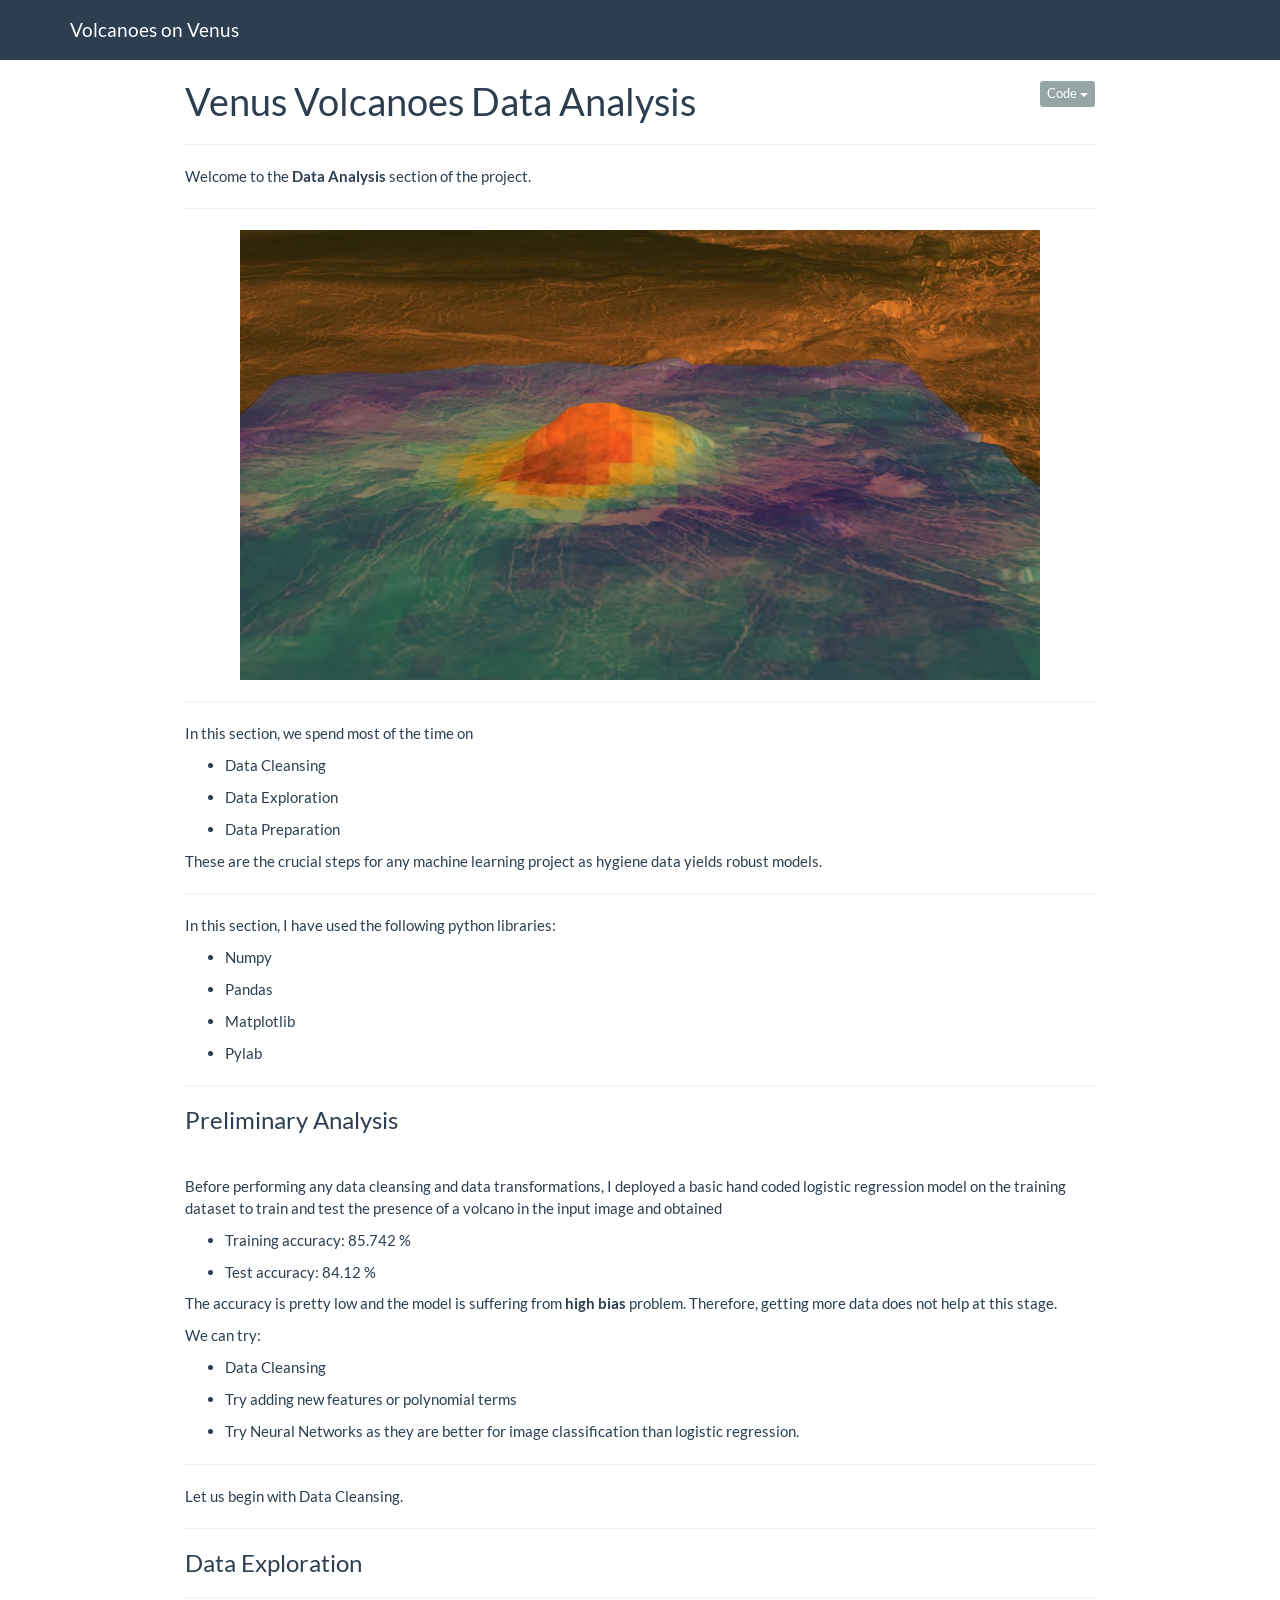
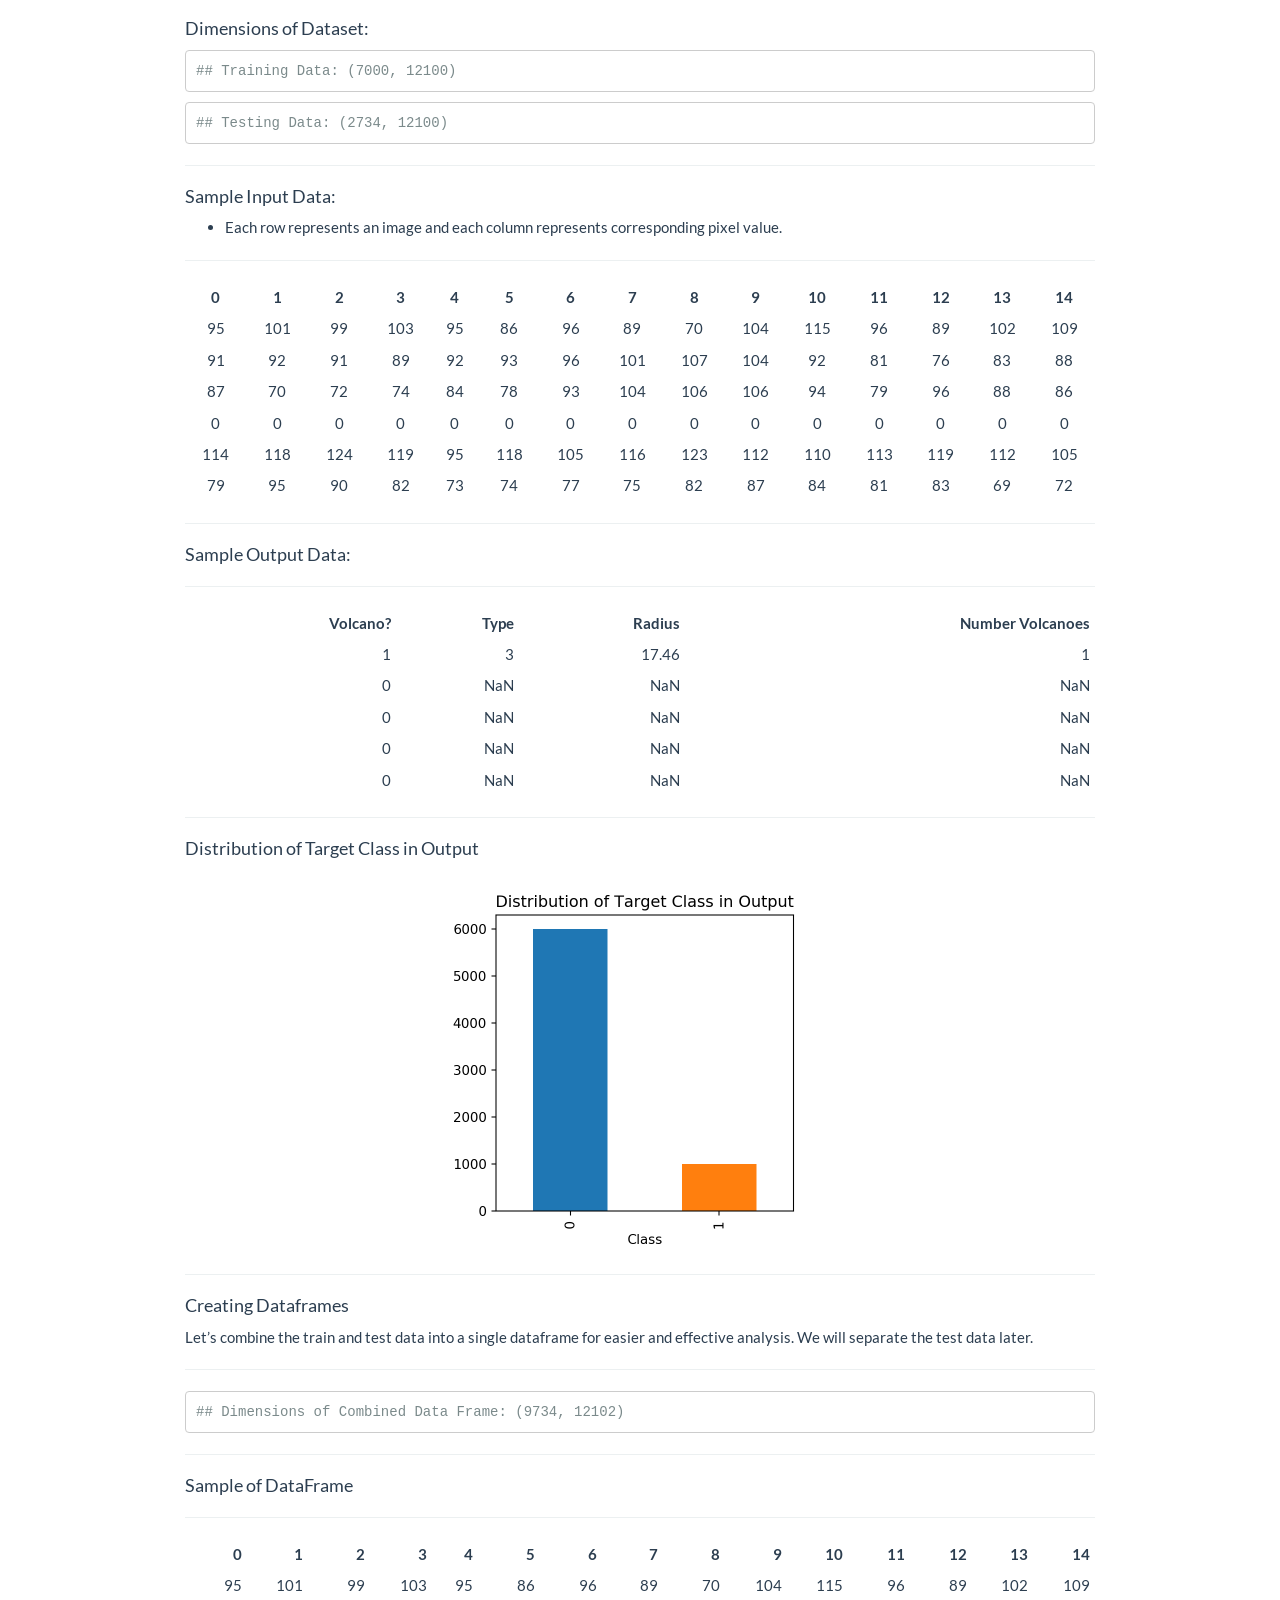
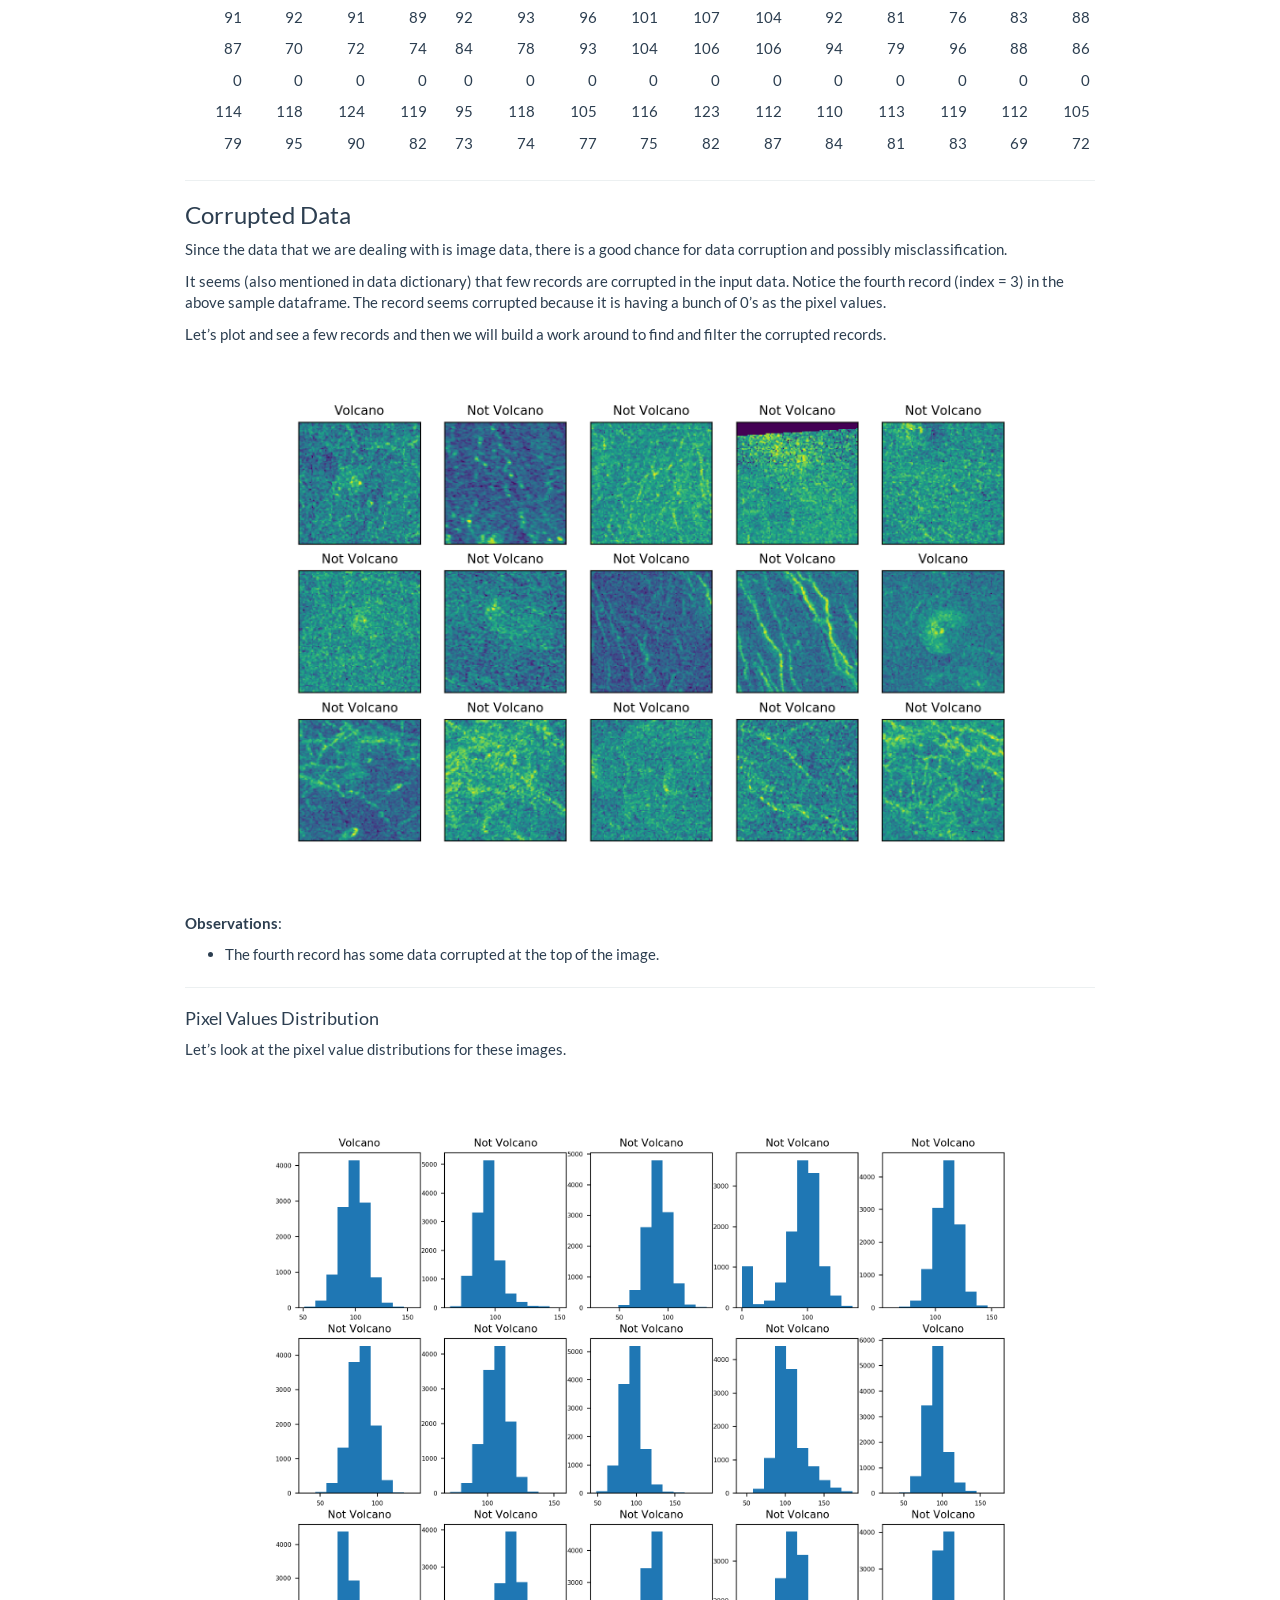
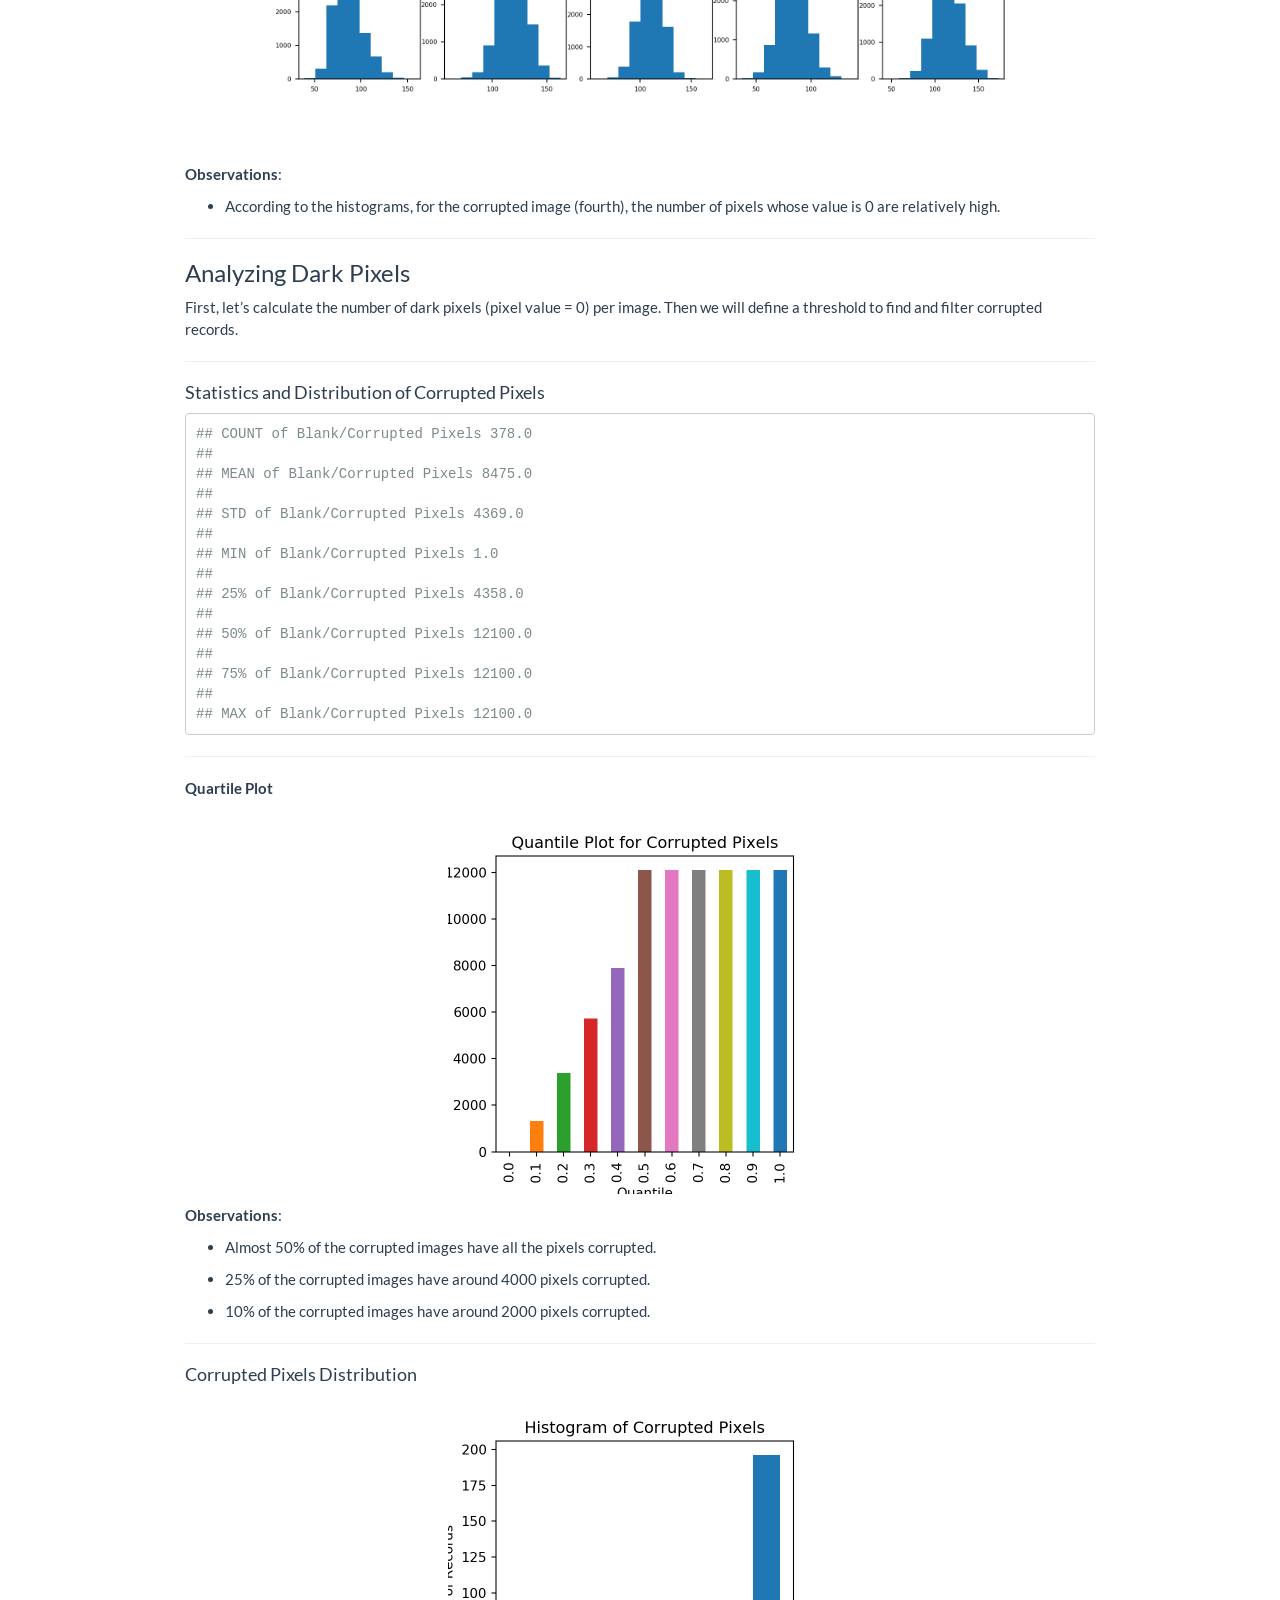
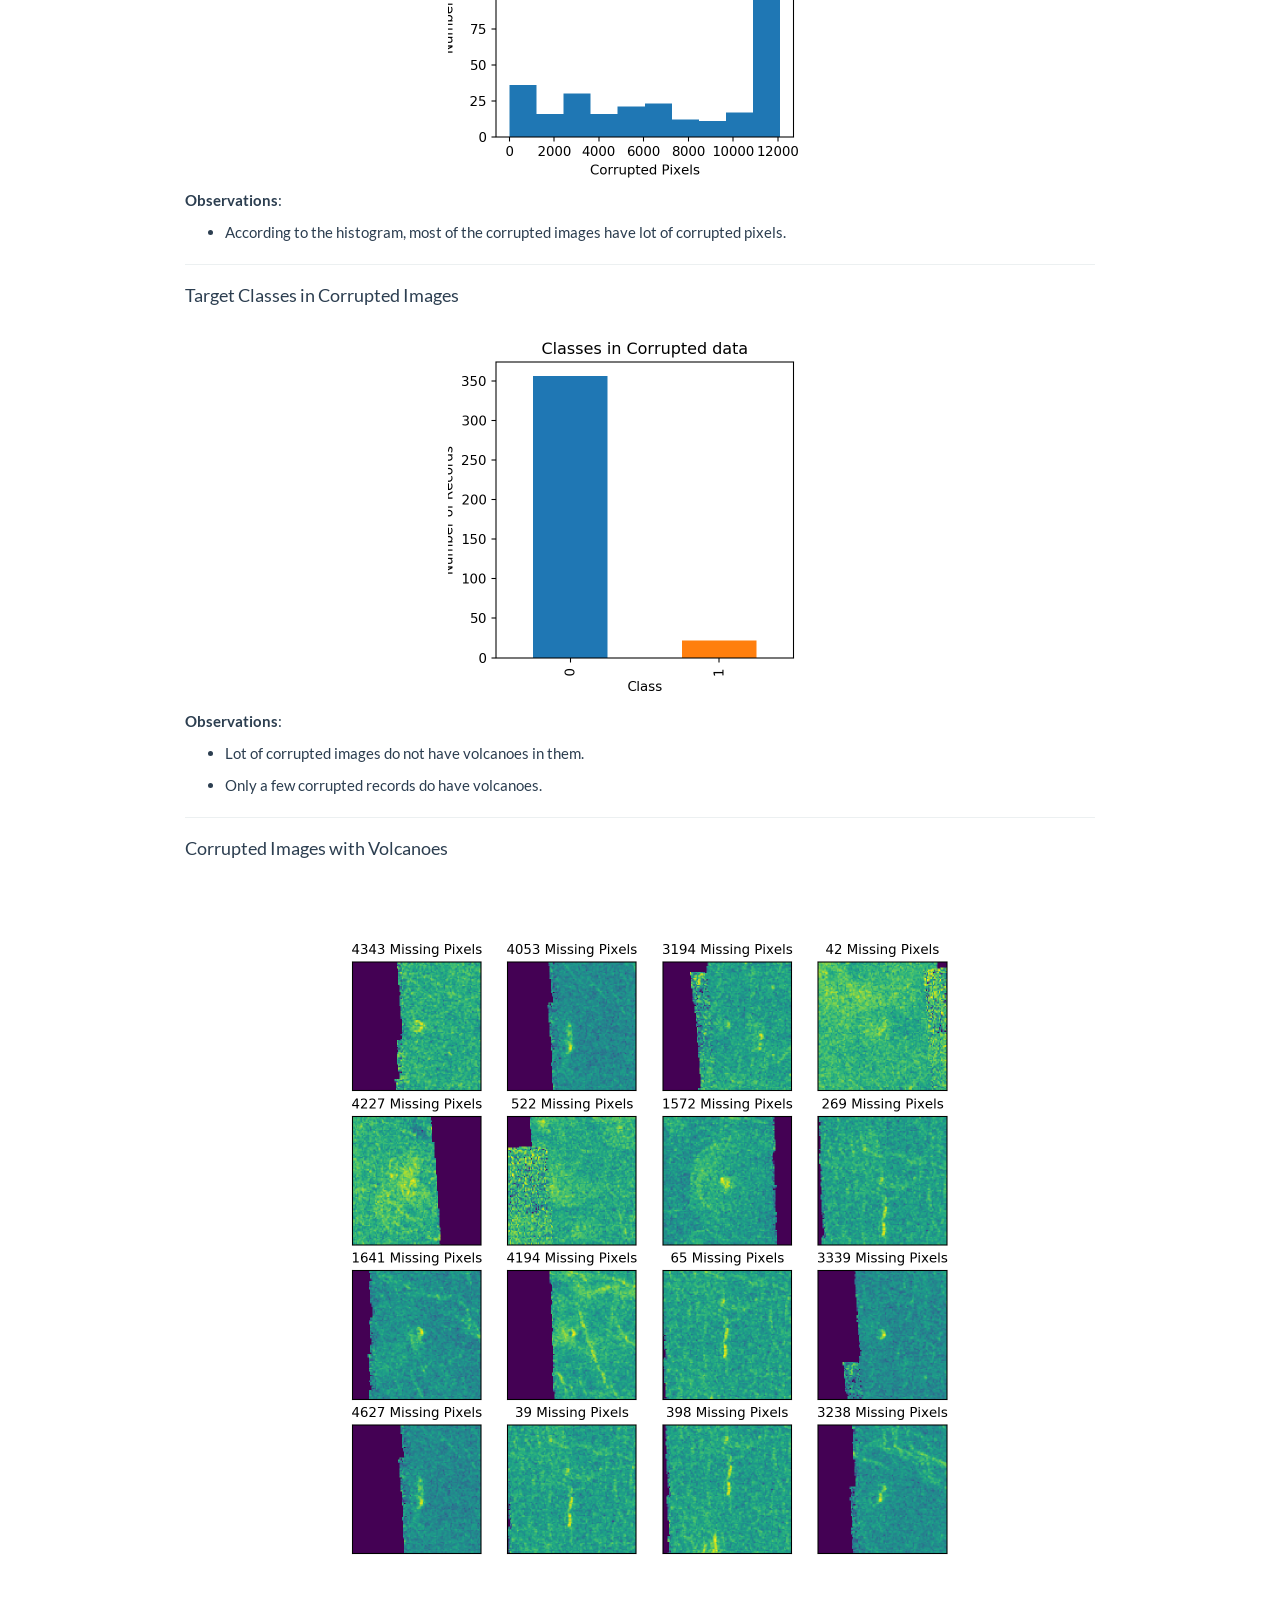
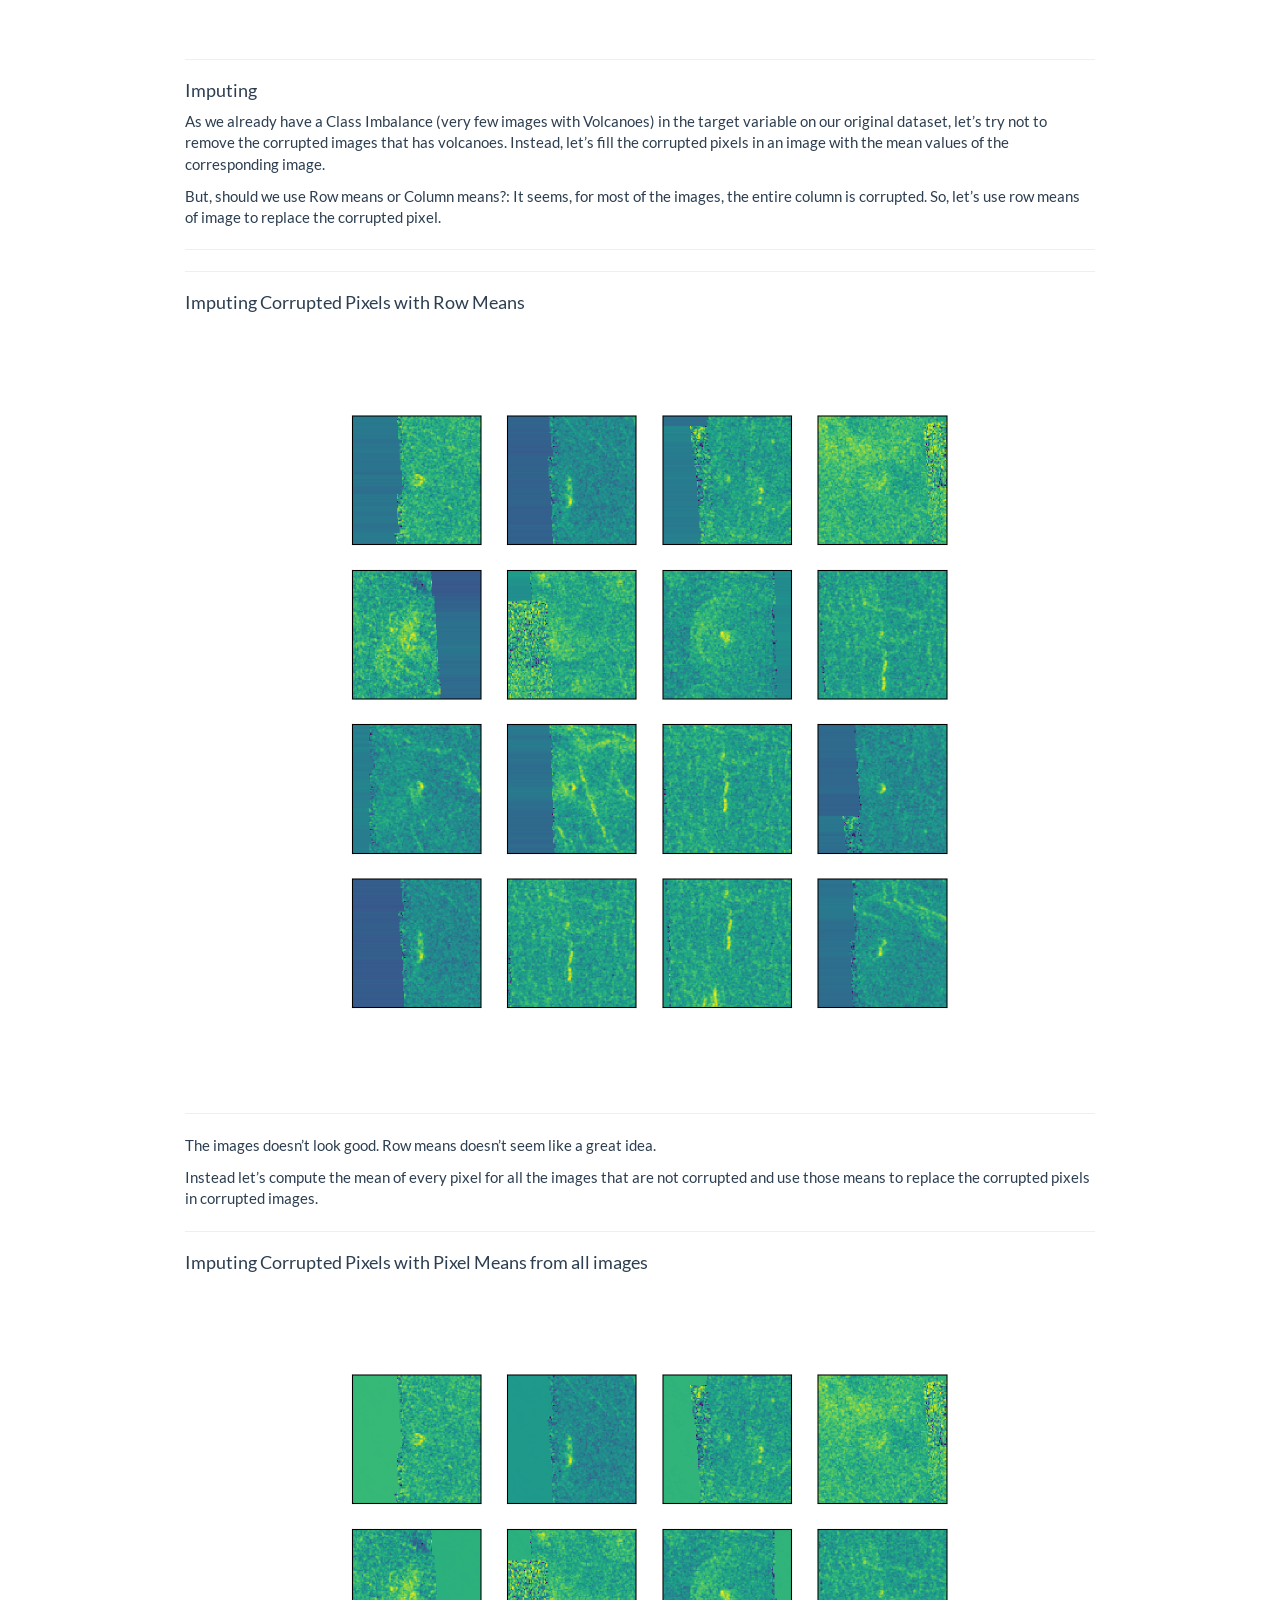
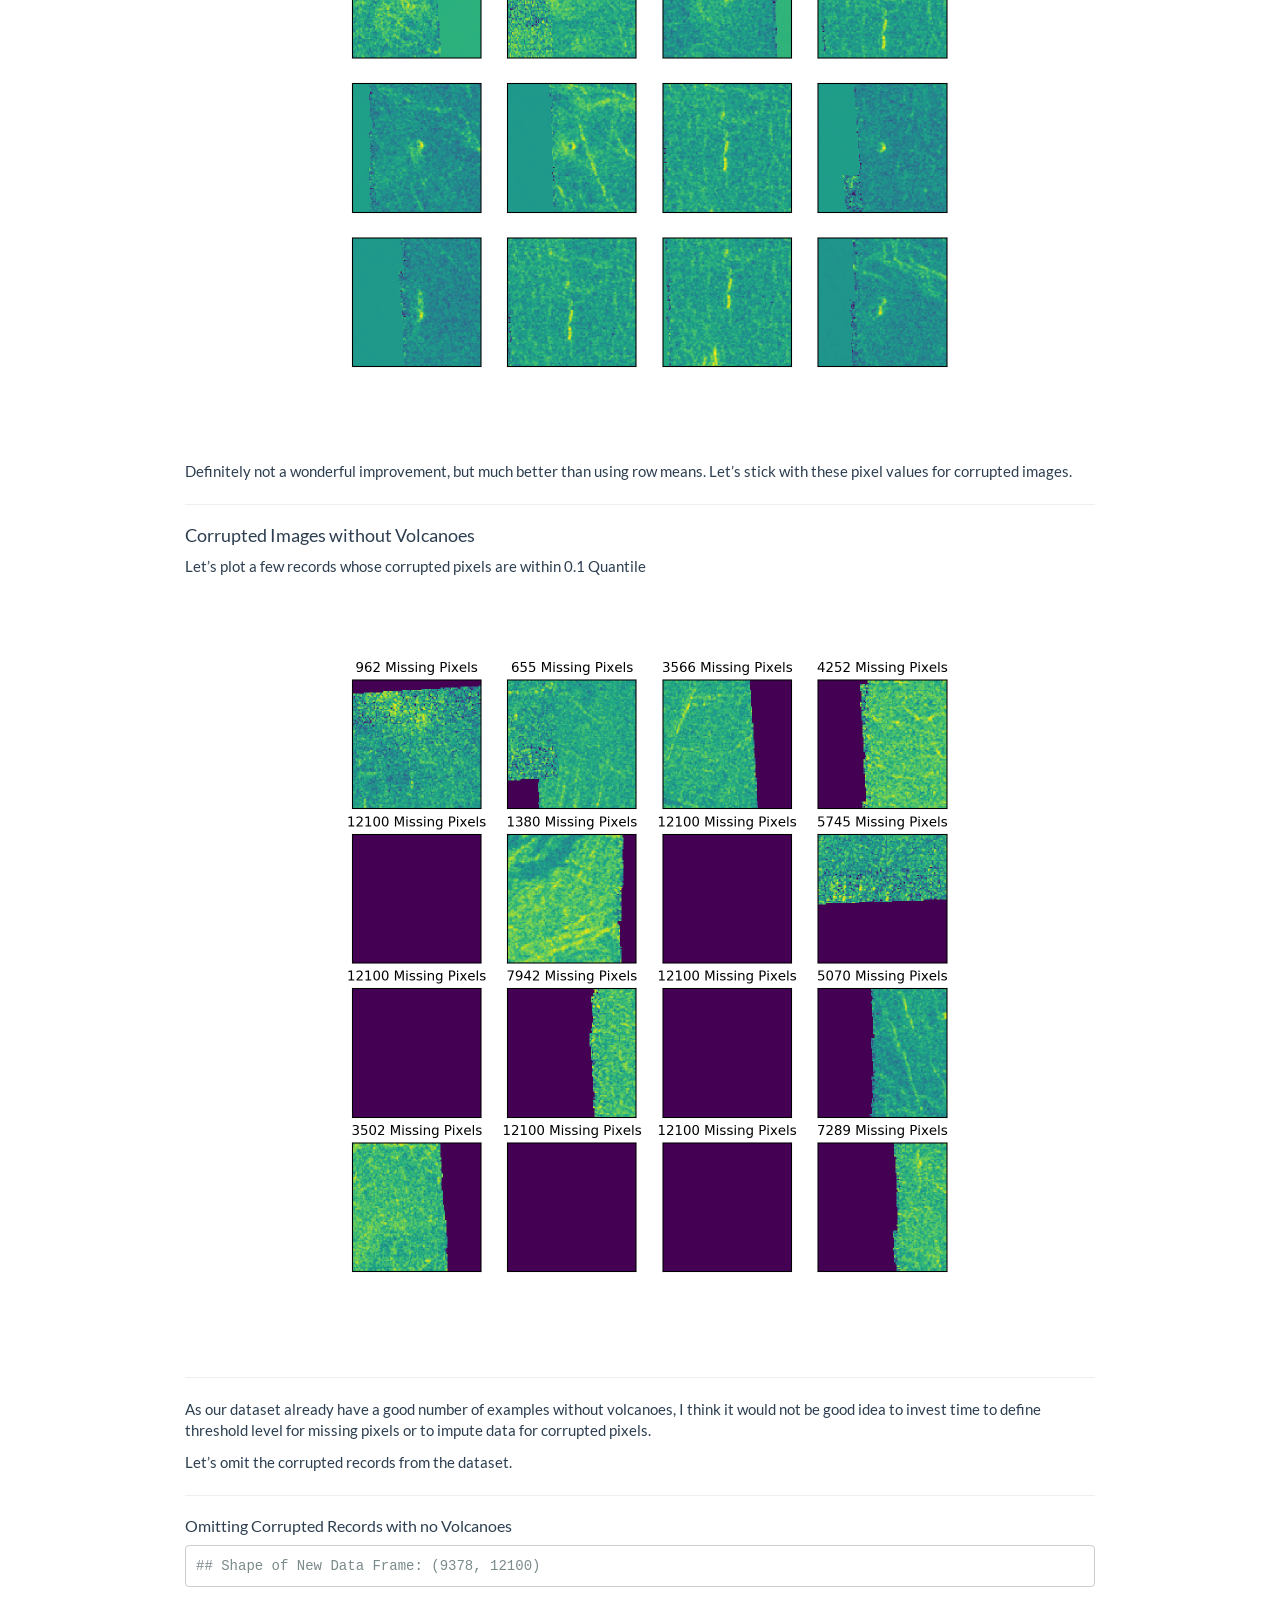
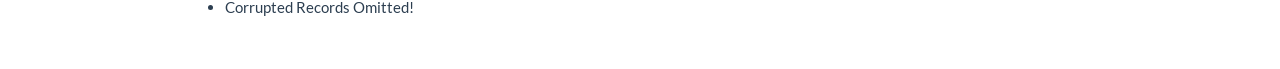
==== commit 7de20863: "third commit" ====
--- a/dataanalysis.html
+++ b/dataanalysis.html
@@ -303,7 +303,6 @@
 </div>
 
 
-<<<<<<< HEAD
 <hr />
 <p>Welcome to the <strong>Data Analysis</strong> section of the project.<br />
 </p>
@@ -341,20 +340,6 @@
 <li><p>Data Cleansing</p></li>
 <li><p>Try adding new features or polynomial terms</p></li>
 <li><p>Try Neural Networks as they are better for image classification than logistic regression.</p></li>
-=======
-<div id="preliminary-analysis" class="section level3">
-<h3>Preliminary Analysis</h3>
-<p>Before performing any data cleansing and data transormations, I deployed a basic hand wired logistic regression model on the training dataset to detect the presence of a volcano in the input image and obtained</p>
-<ul>
-<li><p>train accuracy: 85.742 %</p></li>
-<li><p>test accuracy: 84.12 %</p></li>
-</ul>
-<p>The accuracy is pretty low and the model is suffering from <strong>high bias</strong> problem. Therefore, getting more data does not help at this stage. We can try:</p>
-<ul>
-<li><p>Data Cleansing</p></li>
-<li><p>Try adding new features or polynomial terms</p></li>
-<li><p>Try Neural Networks as they are good at image classification compared to logistic regression.</p></li>
->>>>>>> 09eb7b698437a60a8425721e5b1ced29b1f4168c
 </ul>
 <hr />
 <p>Let us begin with Data Cleansing.</p>
@@ -362,15 +347,11 @@
 </div>
 <div id="data-exploration" class="section level3">
 <h3>Data Exploration</h3>
-<<<<<<< HEAD
-<hr />
-=======
->>>>>>> 09eb7b698437a60a8425721e5b1ced29b1f4168c
+<hr />
 <div id="dimensions-of-dataset" class="section level4">
 <h4>Dimensions of Dataset:</h4>
 <pre><code>## Training Data: (7000, 12100)</code></pre>
 <pre><code>## Testing Data: (2734, 12100)</code></pre>
-<<<<<<< HEAD
 <hr />
 </div>
 <div id="sample-input-data" class="section level4">
@@ -379,12 +360,6 @@
 <li>Each row represents an image and each column represents corresponding pixel value.</li>
 </ul>
 <hr />
-=======
-</div>
-<div id="input-data-images" class="section level4">
-<h4>Input Data: Images</h4>
-<p>Input Data Sample:</p>
->>>>>>> 09eb7b698437a60a8425721e5b1ced29b1f4168c
 <table>
 <thead>
 <tr class="header">
@@ -398,14 +373,11 @@
 <th align="center">7</th>
 <th align="center">8</th>
 <th align="center">9</th>
-<<<<<<< HEAD
 <th align="center">10</th>
 <th align="center">11</th>
 <th align="center">12</th>
 <th align="center">13</th>
 <th align="center">14</th>
-=======
->>>>>>> 09eb7b698437a60a8425721e5b1ced29b1f4168c
 </tr>
 </thead>
 <tbody>
@@ -420,14 +392,11 @@
 <td align="center">89</td>
 <td align="center">70</td>
 <td align="center">104</td>
-<<<<<<< HEAD
 <td align="center">115</td>
 <td align="center">96</td>
 <td align="center">89</td>
 <td align="center">102</td>
 <td align="center">109</td>
-=======
->>>>>>> 09eb7b698437a60a8425721e5b1ced29b1f4168c
 </tr>
 <tr class="even">
 <td align="center">91</td>
@@ -440,14 +409,11 @@
 <td align="center">101</td>
 <td align="center">107</td>
 <td align="center">104</td>
-<<<<<<< HEAD
 <td align="center">92</td>
 <td align="center">81</td>
 <td align="center">76</td>
 <td align="center">83</td>
 <td align="center">88</td>
-=======
->>>>>>> 09eb7b698437a60a8425721e5b1ced29b1f4168c
 </tr>
 <tr class="odd">
 <td align="center">87</td>
@@ -460,14 +426,11 @@
 <td align="center">104</td>
 <td align="center">106</td>
 <td align="center">106</td>
-<<<<<<< HEAD
 <td align="center">94</td>
 <td align="center">79</td>
 <td align="center">96</td>
 <td align="center">88</td>
 <td align="center">86</td>
-=======
->>>>>>> 09eb7b698437a60a8425721e5b1ced29b1f4168c
 </tr>
 <tr class="even">
 <td align="center">0</td>
@@ -480,14 +443,11 @@
 <td align="center">0</td>
 <td align="center">0</td>
 <td align="center">0</td>
-<<<<<<< HEAD
-<td align="center">0</td>
-<td align="center">0</td>
-<td align="center">0</td>
-<td align="center">0</td>
-<td align="center">0</td>
-=======
->>>>>>> 09eb7b698437a60a8425721e5b1ced29b1f4168c
+<td align="center">0</td>
+<td align="center">0</td>
+<td align="center">0</td>
+<td align="center">0</td>
+<td align="center">0</td>
 </tr>
 <tr class="odd">
 <td align="center">114</td>
@@ -500,7 +460,6 @@
 <td align="center">116</td>
 <td align="center">123</td>
 <td align="center">112</td>
-<<<<<<< HEAD
 <td align="center">110</td>
 <td align="center">113</td>
 <td align="center">119</td>
@@ -523,22 +482,14 @@
 <td align="center">83</td>
 <td align="center">69</td>
 <td align="center">72</td>
-=======
->>>>>>> 09eb7b698437a60a8425721e5b1ced29b1f4168c
 </tr>
 </tbody>
 </table>
 <hr />
 </div>
-<<<<<<< HEAD
 <div id="sample-output-data" class="section level4">
 <h4>Sample Output Data:</h4>
 <hr />
-=======
-<div id="output-data-labels" class="section level4">
-<h4>Output Data: Labels</h4>
-<p>Output Data Sample:</p>
->>>>>>> 09eb7b698437a60a8425721e5b1ced29b1f4168c
 <table>
 <thead>
 <tr class="header">
@@ -585,28 +536,19 @@
 </div>
 <div id="distribution-of-target-class-in-output" class="section level4">
 <h4>Distribution of Target Class in Output</h4>
-<<<<<<< HEAD
 <p><img src="dataanalysis_files/figure-html/unnamed-chunk-7-1.png" width="384" style="display: block; margin: auto;" /></p>
-=======
-<p><img src="dataanalysis_files/figure-html/unnamed-chunk-6-1.png" width="672" style="display: block; margin: auto;" /></p>
->>>>>>> 09eb7b698437a60a8425721e5b1ced29b1f4168c
 <hr />
 </div>
 <div id="creating-dataframes" class="section level4">
 <h4>Creating Dataframes</h4>
-<<<<<<< HEAD
 <p>Let’s combine the train and test data into a single dataframe for easier and effective analysis. We will separate the test data later.</p>
+<hr />
 <pre><code>## Dimensions of Combined Data Frame: (9734, 12102)</code></pre>
+<hr />
 </div>
 <div id="sample-of-dataframe" class="section level4">
 <h4>Sample of DataFrame</h4>
-=======
-<p>Let’s combine the train and test data into a single dataframe for easier and effective analysis. We will seperate the test data later.</p>
-<pre><code>## Dimensions of Combined Data Frame: (9734, 12102)</code></pre>
-</div>
-<div id="dataframe" class="section level4">
-<h4>DataFrame</h4>
->>>>>>> 09eb7b698437a60a8425721e5b1ced29b1f4168c
+<hr />
 <table>
 <thead>
 <tr class="header">
@@ -734,7 +676,6 @@
 </table>
 <hr />
 </div>
-<<<<<<< HEAD
 </div>
 <div id="corrupted-data" class="section level3">
 <h3>Corrupted Data</h3>
@@ -742,20 +683,11 @@
 <p>It seems (also mentioned in data dictionary) that few records are corrupted in the input data. Notice the fourth record (index = 3) in the above sample dataframe. The record seems corrupted because it is having a bunch of 0’s as the pixel values.</p>
 <p>Let’s plot and see a few records and then we will build a work around to find and filter the corrupted records.</p>
 <p><img src="dataanalysis_files/figure-html/unnamed-chunk-12-1.png" width="960" style="display: block; margin: auto;" /></p>
-=======
-<div id="corrupted-data" class="section level4">
-<h4>Corrupted Data</h4>
-<p>The data that we are dealing with is image data. So, there is a fair chance for data corruption.</p>
-<p>It seems (also mentioned in data dictionary) that few records are corrupted in the input data. Take a look at the fourth record (index = 3) in the above sample dataframe. The record seems corrupted because it is having a bunch of 0’s for the pixel values.</p>
-<p>Let’s plot and see a few records and then we will build a work around to find and filter the corrupted records.</p>
-<p><img src="dataanalysis_files/figure-html/unnamed-chunk-11-1.png" width="1728" style="display: block; margin: auto;" /></p>
->>>>>>> 09eb7b698437a60a8425721e5b1ced29b1f4168c
 <p><strong>Observations</strong>:</p>
 <ul>
 <li>The fourth record has some data corrupted at the top of the image.</li>
 </ul>
 <hr />
-<<<<<<< HEAD
 <div id="pixel-values-distribution" class="section level4">
 <h4>Pixel Values Distribution</h4>
 <p>Let’s look at the pixel value distributions for these images.</p>
@@ -763,38 +695,16 @@
 <p><strong>Observations</strong>:</p>
 <ul>
 <li>According to the histograms, for the corrupted image (fourth), the number of pixels whose value is 0 are relatively high.</li>
-=======
-</div>
-<div id="pixel-values-distribution" class="section level4">
-<h4>Pixel Values Distribution</h4>
-<p>Let’s look at the pixel value distributions for these images.</p>
-<p><img src="dataanalysis_files/figure-html/unnamed-chunk-12-1.png" width="1728" style="display: block; margin: auto;" /></p>
-<p><strong>Observations</strong>:</p>
-<ul>
-<li>According to the histogram, for the corrupted image, the number of pixels whose value is 0 is relatively high.</li>
->>>>>>> 09eb7b698437a60a8425721e5b1ced29b1f4168c
 </ul>
 <hr />
 </div>
 </div>
 <div id="analyzing-dark-pixels" class="section level3">
 <h3>Analyzing Dark Pixels</h3>
-<<<<<<< HEAD
-<p><br />
-</p>
 <p>First, let’s calculate the number of dark pixels (pixel value = 0) per image. Then we will define a threshold to find and filter corrupted records.</p>
 <hr />
 <div id="statistics-and-distribution-of-corrupted-pixels" class="section level4">
 <h4>Statistics and Distribution of Corrupted Pixels</h4>
-=======
-<ul>
-<li>First, let’s calculate the number of dark pixels (pixel value = 0) per image. Then we will define a threshold to find and filter corrupted records.</li>
-</ul>
-<hr />
-<div id="statistics-and-distribution-of-corrupted-pixels" class="section level4">
-<h4>Statistics and Distribution of Corrupted Pixels</h4>
-<p><strong>Stats</strong></p>
->>>>>>> 09eb7b698437a60a8425721e5b1ced29b1f4168c
 <pre><code>## COUNT of Blank/Corrupted Pixels 378.0 
 ## 
 ## MEAN of Blank/Corrupted Pixels 8475.0 
@@ -812,11 +722,7 @@
 ## MAX of Blank/Corrupted Pixels 12100.0</code></pre>
 <hr />
 <p><strong>Quartile Plot</strong></p>
-<<<<<<< HEAD
 <p><img src="dataanalysis_files/figure-html/unnamed-chunk-17-1.png" width="384" style="display: block; margin: auto;" /></p>
-=======
-<p><img src="dataanalysis_files/figure-html/unnamed-chunk-16-1.png" width="1728" style="display: block; margin: auto;" /></p>
->>>>>>> 09eb7b698437a60a8425721e5b1ced29b1f4168c
 <p><strong>Observations</strong>:</p>
 <ul>
 <li><p>Almost 50% of the corrupted images have all the pixels corrupted.</p></li>
@@ -827,26 +733,16 @@
 </div>
 <div id="corrupted-pixels-distribution" class="section level4">
 <h4>Corrupted Pixels Distribution</h4>
-<<<<<<< HEAD
 <p><img src="dataanalysis_files/figure-html/unnamed-chunk-18-1.png" width="384" style="display: block; margin: auto;" /></p>
 <p><strong>Observations</strong>:</p>
 <ul>
 <li>According to the histogram, most of the corrupted images have lot of corrupted pixels.</li>
 </ul>
-=======
-<p><img src="dataanalysis_files/figure-html/unnamed-chunk-17-1.png" width="1728" style="display: block; margin: auto;" /></p>
-<p>According to the histogram, most of the corrupted images have lot of corrupted pixels.</p>
->>>>>>> 09eb7b698437a60a8425721e5b1ced29b1f4168c
 <hr />
 </div>
 <div id="target-classes-in-corrupted-images" class="section level4">
 <h4>Target Classes in Corrupted Images</h4>
-<<<<<<< HEAD
 <p><img src="dataanalysis_files/figure-html/unnamed-chunk-19-1.png" width="384" style="display: block; margin: auto;" /></p>
-=======
-<p><img src="dataanalysis_files/figure-html/unnamed-chunk-18-1.png" width="1728" style="display: block; margin: auto;" /></p>
-<hr />
->>>>>>> 09eb7b698437a60a8425721e5b1ced29b1f4168c
 <p><strong>Observations</strong>:</p>
 <ul>
 <li><p>Lot of corrupted images do not have volcanoes in them.</p></li>
@@ -856,64 +752,37 @@
 </div>
 <div id="corrupted-images-with-volcanoes" class="section level4">
 <h4>Corrupted Images with Volcanoes</h4>
-<<<<<<< HEAD
 <p><img src="dataanalysis_files/figure-html/unnamed-chunk-21-1.png" width="768" /></p>
-=======
-<p><img src="dataanalysis_files/figure-html/unnamed-chunk-20-1.png" width="1728" /></p>
->>>>>>> 09eb7b698437a60a8425721e5b1ced29b1f4168c
 <hr />
 </div>
 <div id="imputing" class="section level4">
 <h4>Imputing</h4>
-<<<<<<< HEAD
 <p>As we already have a Class Imbalance (very few images with Volcanoes) in the target variable on our original dataset, let’s try not to remove the corrupted images that has volcanoes. Instead, let’s fill the corrupted pixels in an image with the mean values of the corresponding image.</p>
 <p>But, should we use Row means or Column means?: It seems, for most of the images, the entire column is corrupted. So, let’s use row means of image to replace the corrupted pixel.</p>
-=======
-<p>As we already have a Class Imbalance (ver few images with Volcanoes) in the target variable on our original dataset, let’s try not to remove the corrupted images that has volcanoes.</p>
-<p>Instead, let’s fill the corrupted pixels in an image with the mean values of the corresponding image.</p>
-<p>But, should we use Row means or Column means?</p>
-<p>It seems, for most of the images, the entire column is corrupted. So, let’s use row means of image to replace the corrupted pixel.</p>
->>>>>>> 09eb7b698437a60a8425721e5b1ced29b1f4168c
+<hr />
 <hr />
 </div>
 <div id="imputing-corrupted-pixels-with-row-means" class="section level4">
 <h4>Imputing Corrupted Pixels with Row Means</h4>
-<<<<<<< HEAD
 <p><img src="dataanalysis_files/figure-html/unnamed-chunk-23-1.png" width="768" /></p>
-=======
-<p><img src="dataanalysis_files/figure-html/unnamed-chunk-22-1.png" width="1728" /></p>
->>>>>>> 09eb7b698437a60a8425721e5b1ced29b1f4168c
 <hr />
 <p>The images doesn’t look good. Row means doesn’t seem like a great idea.</p>
 <p>Instead let’s compute the mean of every pixel for all the images that are not corrupted and use those means to replace the corrupted pixels in corrupted images.</p>
 <hr />
 </div>
-<<<<<<< HEAD
 <div id="imputing-corrupted-pixels-with-pixel-means-from-all-images" class="section level4">
 <h4>Imputing Corrupted Pixels with Pixel Means from all images</h4>
 <p><img src="dataanalysis_files/figure-html/unnamed-chunk-25-1.png" width="768" /></p>
-=======
-<div id="imputing-corrupted-pixels-with-row-means-1" class="section level4">
-<h4>Imputing Corrupted Pixels with Row Means</h4>
-<p><img src="dataanalysis_files/figure-html/unnamed-chunk-24-1.png" width="1728" /></p>
->>>>>>> 09eb7b698437a60a8425721e5b1ced29b1f4168c
 <p>Definitely not a wonderful improvement, but much better than using row means. Let’s stick with these pixel values for corrupted images.</p>
 <hr />
 </div>
 <div id="corrupted-images-without-volcanoes" class="section level4">
 <h4>Corrupted Images without Volcanoes</h4>
 <p>Let’s plot a few records whose corrupted pixels are within 0.1 Quantile</p>
-<<<<<<< HEAD
 <p><img src="dataanalysis_files/figure-html/unnamed-chunk-27-1.png" width="768" /></p>
 <hr />
 <p>As our dataset already have a good number of examples without volcanoes, I think it would not be good idea to invest time to define threshold level for missing pixels or to impute data for corrupted pixels.</p>
 <p>Let’s omit the corrupted records from the dataset.</p>
-=======
-<p><img src="dataanalysis_files/figure-html/unnamed-chunk-26-1.png" width="1728" /></p>
-<hr />
-<p>As our dataset already have a good number of examples without volcanoes, I think it would not be good idea to invest time to define threshold level for missing pixels or to impute data for corrupted pixels.</p>
-<p>Let’s omite the corrupted records.</p>
->>>>>>> 09eb7b698437a60a8425721e5b1ced29b1f4168c
 <hr />
 <div id="omitting-corrupted-records-with-no-volcanoes" class="section level5">
 <h5>Omitting Corrupted Records with no Volcanoes</h5>
